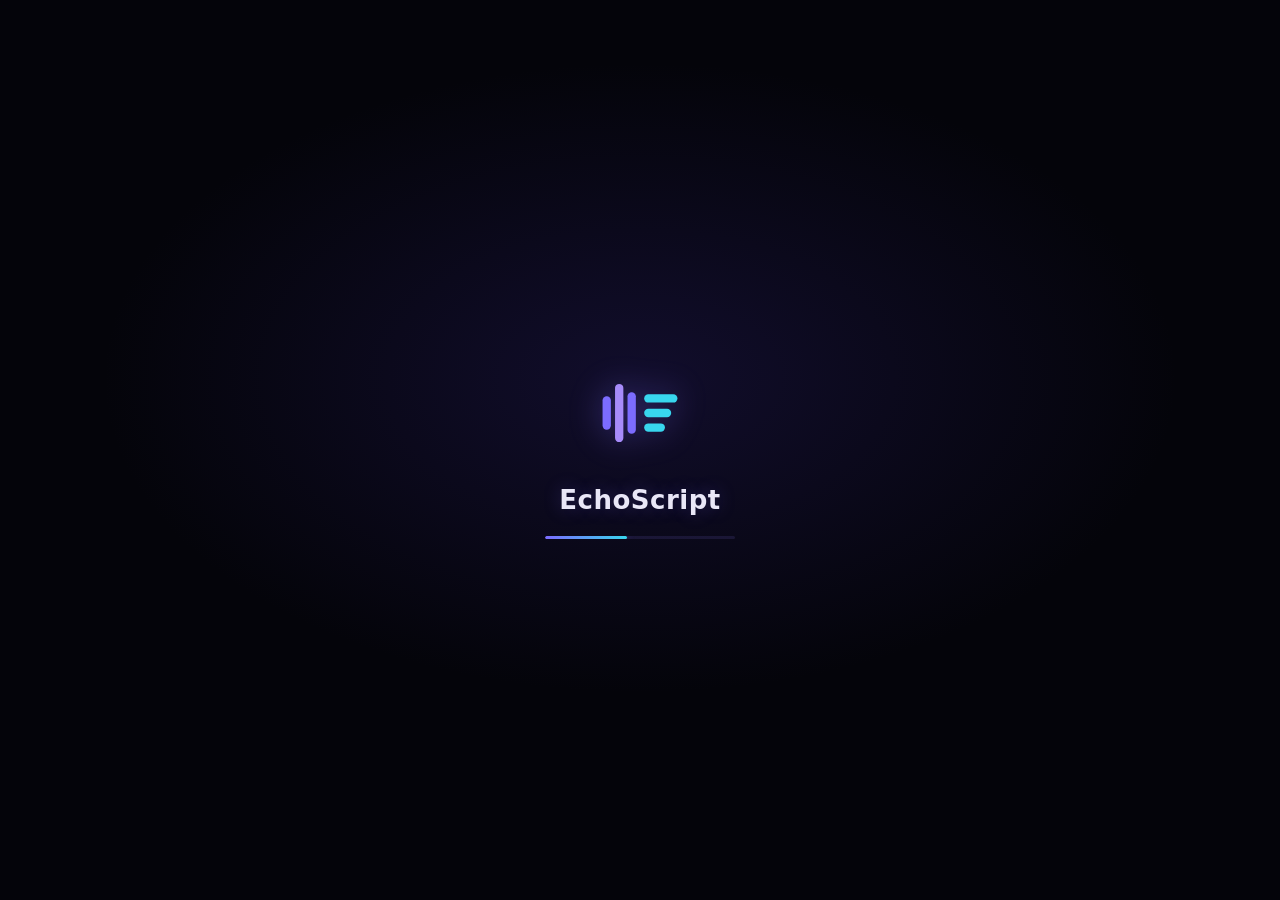
==== client/index.html @ b6b527ec "docs: via i trattini medi dalla prosa del codice Centoventi trattini medi riscritti, non sostituiti " ====
<!DOCTYPE html>
<html lang="it">
<head>
  <meta charset="utf-8">
  <title>EchoScript</title>
  <!-- WebView2 non mostra nessuna scheda, quindi qui non si vede: serve a chi
       apre questo file in un browser per lavorarci sopra. -->
  <link rel="icon" href="../assets/EchoScript.png">
  <link rel="stylesheet" href="styles/style.css">
</head>
<body>

  <!-- Sfondo: strati sovrapposti, tutti generati dal CSS. Nessun file, nessun
       download, niente da inizializzare. -->
  <div class="sfondo" aria-hidden="true">
    <div class="alone alone-1"></div>
    <div class="alone alone-2"></div>
    <div class="alone alone-3"></div>
    <div class="onde"></div>
    <div class="grana"></div>
    <div class="vignetta"></div>
  </div>

  <!-- Le icone stanno qui una volta sola e si richiamano con <use>. -->
  <svg width="0" height="0" style="position:absolute" aria-hidden="true">
    <defs>
      <g id="i-onda" fill="none" stroke="currentColor" stroke-width="1.7"
         stroke-linecap="round" stroke-linejoin="round">
        <path d="M3 12h2M8 12h1M13 12h1M19 12h2"/>
        <path d="M5 8v8M9 5v14M14 7v10M18 9.5v5"/>
      </g>
      <g id="i-cpu" fill="none" stroke="currentColor" stroke-width="1.6"
         stroke-linecap="round" stroke-linejoin="round">
        <rect x="7" y="7" width="10" height="10" rx="2"/>
        <rect x="3.5" y="3.5" width="17" height="17" rx="3.5" opacity=".45"/>
        <path d="M10 1.5v2M14 1.5v2M10 20.5v2M14 20.5v2M1.5 10h2M1.5 14h2M20.5 10h2M20.5 14h2"/>
      </g>
      <g id="i-gettone" fill="none" stroke="currentColor" stroke-width="1.6"
         stroke-linecap="round" stroke-linejoin="round">
        <ellipse cx="12" cy="6.5" rx="7.5" ry="3"/>
        <path d="M4.5 6.5v11c0 1.7 3.4 3 7.5 3s7.5-1.3 7.5-3v-11"/>
        <path d="M4.5 12c0 1.7 3.4 3 7.5 3s7.5-1.3 7.5-3"/>
      </g>
      <g id="i-cerca" fill="none" stroke="currentColor" stroke-width="1.7" stroke-linecap="round">
        <circle cx="11" cy="11" r="6.5"/><path d="M16 16l4.5 4.5"/>
      </g>
      <g id="i-video" fill="none" stroke="currentColor" stroke-width="1.6"
         stroke-linecap="round" stroke-linejoin="round">
        <rect x="2.5" y="4.5" width="19" height="15" rx="3"/>
        <path d="M10 9.2l5 2.8-5 2.8z"/>
      </g>
      <g id="i-file-audio" fill="none" stroke="currentColor" stroke-width="1.6"
         stroke-linecap="round" stroke-linejoin="round">
        <path d="M13.5 2.5H7a2 2 0 00-2 2v15a2 2 0 002 2h10a2 2 0 002-2V8z"/>
        <path d="M13.5 2.5V8H19"/><path d="M9 16v-3.5M12 17.5v-6.5M15 15.5v-2.5"/>
      </g>
      <g id="i-avvia" fill="none" stroke="currentColor" stroke-width="1.7"
         stroke-linecap="round" stroke-linejoin="round">
        <path d="M7 4.5l12 7.5-12 7.5z"/>
      </g>
      <g id="i-vuoto" fill="none" stroke="currentColor" stroke-width="1.3"
         stroke-linecap="round" stroke-linejoin="round">
        <rect x="3" y="5" width="18" height="14" rx="2.5"/><path d="M3 10h18M8.5 14.5h7"/>
      </g>
      <g id="i-cartella" fill="none" stroke="currentColor" stroke-width="1.6"
         stroke-linecap="round" stroke-linejoin="round">
        <path d="M3 7a2 2 0 012-2h4l2 2.5h8a2 2 0 012 2V17a2 2 0 01-2 2H5a2 2 0 01-2-2z"/>
      </g>
      <g id="i-chiave" fill="none" stroke="currentColor" stroke-width="1.6"
         stroke-linecap="round" stroke-linejoin="round">
        <circle cx="7.5" cy="15.5" r="4"/>
        <path d="M10.4 12.6L20 3M17 6l2.5 2.5M14.5 8.5l2.5 2.5"/>
      </g>
      <g id="i-nuvola" fill="none" stroke="currentColor" stroke-width="1.6"
         stroke-linecap="round" stroke-linejoin="round">
        <path d="M7 18.5h10.5a4 4 0 000-8 6 6 0 00-11.6 1.6A3.6 3.6 0 007 18.5z"/>
      </g>
      <g id="i-casa" fill="none" stroke="currentColor" stroke-width="1.6"
         stroke-linecap="round" stroke-linejoin="round">
        <rect x="2.5" y="5" width="19" height="12" rx="2"/><path d="M8 21h8M12 17v4"/>
      </g>
      <g id="i-rifai" fill="none" stroke="currentColor" stroke-width="1.7"
         stroke-linecap="round" stroke-linejoin="round">
        <path d="M20 12a8 8 0 11-2.6-5.9"/><path d="M20 3v5h-5"/>
      </g>
      <g id="i-riprendi" fill="none" stroke="currentColor" stroke-width="1.6"
         stroke-linecap="round" stroke-linejoin="round">
        <circle cx="12" cy="12" r="9"/><path d="M10 8.5l5.5 3.5L10 15.5z"/>
      </g>
      <g id="i-traduci" fill="none" stroke="currentColor" stroke-width="1.6"
         stroke-linecap="round" stroke-linejoin="round">
        <path d="M3 5.5h8M7 3.5v2M9 5.5c0 3.6-2.6 6.6-6 7.5M5 9c1 2.2 3 3.9 5.5 4.5"/>
        <path d="M12 20.5l4-9 4 9M13.4 17.5h5.2"/>
      </g>
      <g id="i-riassumi" fill="none" stroke="currentColor" stroke-width="1.6"
         stroke-linecap="round" stroke-linejoin="round">
        <path d="M4 5.5h11M4 10h11M4 14.5h7M4 19h5"/><circle cx="17.5" cy="17.5" r="3.2"/>
      </g>
      <g id="i-occhio" fill="none" stroke="currentColor" stroke-width="1.6"
         stroke-linecap="round" stroke-linejoin="round">
        <path d="M2 12s3.6-6.5 10-6.5S22 12 22 12s-3.6 6.5-10 6.5S2 12 2 12z"/>
        <circle cx="12" cy="12" r="2.6"/>
      </g>
      <g id="i-spunta" fill="none" stroke="currentColor" stroke-width="1.9"
         stroke-linecap="round" stroke-linejoin="round">
        <path d="M4.5 12.5l5 5 10-11"/>
      </g>
      <g id="i-clessidra" fill="none" stroke="currentColor" stroke-width="1.6"
         stroke-linecap="round" stroke-linejoin="round">
        <path d="M6.5 3h11M6.5 21h11M8 3v4l4 5 4-5V3M8 21v-4l4-5 4 5v4"/>
      </g>
      <g id="i-avviso" fill="none" stroke="currentColor" stroke-width="1.7"
         stroke-linecap="round" stroke-linejoin="round">
        <path d="M12 3.5L21.5 20h-19z"/><path d="M12 9.5v5M12 17.2v.3"/>
      </g>
      <g id="i-errore" fill="none" stroke="currentColor" stroke-width="1.7"
         stroke-linecap="round" stroke-linejoin="round">
        <circle cx="12" cy="12" r="9"/><path d="M12 7.5v5.5M12 16.2v.3"/>
      </g>
      <g id="i-freccia" fill="none" stroke="currentColor" stroke-width="1.7"
         stroke-linecap="round" stroke-linejoin="round">
        <path d="M9 5l7 7-7 7"/>
      </g>
    </defs>
  </svg>

  <div class="guscio">

    <aside class="barra">
      <div class="marchio">
        <div class="logo">EchoScript</div>
        <div class="sottotitolo" data-t="app.subtitle"></div>
      </div>

      <nav class="menu">
        <!-- Due postazioni, non due impostazioni: in ciascuna c'e' tutto il
             lavoro (link o file, output, avvio, diario) e quello che cambia
             sono i modelli con cui viene fatto. Si entra in una delle due e si
             lavora li' dentro; scegliere la sezione E' scegliere il motore, che
             e' il modo piu' corto di dirlo. La targhetta segna quella in uso. -->
        <button class="voce attiva" data-va="locale">
          <span class="rotaia"></span>
          <svg class="icona" viewBox="0 0 24 24"><use href="#i-casa"/></svg>
          <span data-t="menu.locale"></span>
          <span class="targhetta-menu" id="targhetta-locale"></span>
        </button>
        <button class="voce" data-va="cloud">
          <span class="rotaia"></span>
          <svg class="icona" viewBox="0 0 24 24"><use href="#i-nuvola"/></svg>
          <span data-t="menu.cloud"></span>
          <span class="targhetta-menu" id="targhetta-cloud"></span>
        </button>
      </nav>
    </aside>

    <main class="corpo">

      <!-- ══ LA POSTAZIONE DI LAVORO ════════════════════════════════════ -->
      <!-- Una sola, e si sposta nella sezione aperta, come il diario e per lo
           stesso motivo. Averne due copie vere vorrebbe dire due link incollati,
           due schede della sorgente, due avanzamenti: passando da «Locale» a
           «Cloud» il link appena incollato sparirebbe, che e' esattamente cio'
           che nessuno si aspetta. Cosi' invece la postazione e' la stessa e
           cambia solo la stanza in cui si trova. -->
      <div id="postazione">

        <section class="vetro">
          <div class="riga">
            <div class="gruppo stretto">
              <label data-t="src.label"></label>
              <select id="sorgente" class="campo">
                <option value="youtube" data-t="src.youtube"></option>
                <option value="local" data-t="src.local"></option>
              </select>
            </div>

            <!-- I due ingressi occupano lo stesso posto: si vede solo quello
                 della sorgente scelta, cosi' la riga non cambia altezza. -->
            <div class="gruppo largo" id="ingresso-youtube">
              <label data-t="src.input.url"></label>
              <div class="campo-icona">
                <svg class="icona-campo" viewBox="0 0 24 24"><use href="#i-video"/></svg>
                <input id="url" class="campo con-icona" type="text" spellcheck="false"
                       placeholder="https://www.youtube.com/watch?v=…">
              </div>
            </div>
            <div class="gruppo largo" id="ingresso-file" hidden>
              <label data-t="src.input.file"></label>
              <div class="campo-icona">
                <svg class="icona-campo" viewBox="0 0 24 24"><use href="#i-file-audio"/></svg>
                <input id="file" class="campo con-icona con-coda" type="text"
                       spellcheck="false" readonly>
                <button id="sfoglia" class="coda">…</button>
              </div>
            </div>
          </div>

          <label class="etichetta etichetta-blocco" data-t="opts.title"></label>
          <div class="interruttori">
            <label class="interruttore">
              <input type="checkbox" id="opt-translate"><span class="cursore"></span>
              <span class="interruttore-testo">
                <span class="interruttore-nome" data-t="opt.translate"></span>
                <span class="interruttore-nota" data-t="opt.translate.desc"></span>
              </span>
            </label>
            <label class="interruttore">
              <input type="checkbox" id="opt-summarize"><span class="cursore"></span>
              <span class="interruttore-testo">
                <span class="interruttore-nome" data-t="opt.summary"></span>
                <span class="interruttore-nota" data-t="opt.summary.desc"></span>
              </span>
            </label>
            <label class="interruttore">
              <input type="checkbox" id="opt-visual"><span class="cursore"></span>
              <span class="interruttore-testo">
                <span class="interruttore-nome" data-t="opt.visual"></span>
                <span class="interruttore-nota" data-t="opt.visual.desc"></span>
              </span>
            </label>
          </div>

          <div class="azioni">
            <button id="leggi" class="bottone contorno">
              <svg class="icona" viewBox="0 0 24 24"><use href="#i-cerca"/></svg>
              <span data-t="src.load"></span>
            </button>
            <div class="spazio"></div>
            <button id="avvia" class="bottone pieno">
              <svg class="icona" viewBox="0 0 24 24"><use href="#i-avvia" id="icona-avvia"/></svg>
              <span id="testo-avvia" data-t="src.start"></span>
            </button>
          </div>
        </section>

        <div class="scorciatoie" data-t="scorciatoie"></div>

        <!-- L'avanzamento compare solo mentre si lavora. Dentro c'e' tutto
             quello che serve a capire a che punto siamo: chi sta lavorando, in
             che fase, quanto manca, e l'elenco dei passaggi con quelli fatti
             gia' spuntati. -->
        <section class="vetro avanzamento" id="avanzamento">
          <div class="titolo-pannello">
            <span class="spia working"></span>
            <span data-t="prog.title"></span>
          </div>
          <div class="avanz-alto">
            <span class="targhetta-motore" id="badge-motore"></span>
            <span class="targhetta" id="badge-batch" hidden></span>
            <div class="spazio"></div>
            <span class="targhetta" id="badge-fase"></span>
            <span class="avanz-pct" id="avanz-pct"></span>
          </div>
          <div class="avanz-nota" id="badge-nota" hidden></div>
          <div class="binario"><div class="cursa" id="barra"></div></div>
          <div class="avanz-riga">
            <span class="avanz-titolo" id="avanz-fase"></span>
            <span class="avanz-dettaglio" id="avanz-dettaglio"></span>
          </div>
          <label class="etichetta" data-t="prog.steps"></label>
          <div class="passi" id="passi"></div>
          <div class="racconto">
            <svg class="icona" viewBox="0 0 24 24"><use href="#i-onda"/></svg>
            <div>
              <div id="racconto-testo"></div>
              <div class="racconto-piano" id="racconto-piano"></div>
            </div>
          </div>
        </section>

        <div class="due-colonne">
          <section class="vetro colonna">
            <div class="titolo-pannello">
              <span data-t="src.panel"></span>
              <div class="spazio"></div>
              <span class="targhetta" id="stima"></span>
            </div>
            <div id="sorgente-scheda" class="elenco"></div>
          </section>

          <!-- Il diario e' uno solo: viaggia con la postazione, cosi' la
               cronologia resta una sola anche cambiando motore. -->
          <section class="vetro colonna" id="pannello-diario">
            <div class="titolo-pannello">
              <span class="spia" id="spia"></span>
              <span data-t="log.title"></span>
              <span class="stato" id="stato"></span>
              <div class="spazio"></div>
              <button id="svuota" class="bottone nudo" data-t="log.clear"></button>
            </div>
            <div id="diario" class="diario"></div>
          </section>
        </div>
      </div>

      <!-- ══ LOCALE ═════════════════════════════════════════════════════ -->
      <!-- Qui dentro non compare niente che abbia bisogno della rete: e' la
           promessa della sezione. Chi trascrive da qui trascrive sul proprio
           computer: non c'e' un interruttore da ricordarsi, e' la stanza in
           cui si sta. -->
      <div class="sezione attiva" data-sez="locale">
        <header class="intestazione">
          <h1 data-t="sez.locale.title"></h1>
          <p data-t="sez.locale.desc"></p>
        </header>

        <section class="vetro colonna" id="pannello-locale">
          <div class="titolo-pannello">
            <svg class="icona-pannello" viewBox="0 0 24 24"><use href="#i-casa"/></svg>
            <span data-t="eng.local.title"></span>
          </div>
          <p class="nota-riga" data-t="eng.local.hint"></p>
          <div class="riga">
            <div class="gruppo largo">
              <label data-t="eng.model.whisper"></label>
              <select id="m-whisper" class="campo"></select>
            </div>
            <div class="gruppo largo">
              <label data-t="eng.model.ollama"></label>
              <select id="m-ollama" class="campo"></select>
            </div>
            <div class="gruppo largo">
              <label data-t="eng.model.vision"></label>
              <select id="m-vision" class="campo"></select>
            </div>
          </div>
        </section>

        <div class="slot-lavoro"></div>
      </div>

      <!-- ══ CLOUD ══════════════════════════════════════════════════════ -->
      <!-- E qui dentro, per lo stesso motivo, solo cose che vivono sui server
           Groq: i tre modelli e la chiave che li paga. -->
      <div class="sezione" data-sez="cloud">
        <header class="intestazione">
          <h1 data-t="sez.cloud.title"></h1>
          <p data-t="sez.cloud.desc"></p>
        </header>

        <section class="vetro colonna" id="pannello-groq">
          <div class="titolo-pannello">
            <svg class="icona-pannello" viewBox="0 0 24 24"><use href="#i-nuvola"/></svg>
            <span data-t="eng.groq.title"></span>
          </div>
          <p class="nota-riga" data-t="eng.groq.hint"></p>
          <div class="riga">
            <div class="gruppo largo">
              <label data-t="eng.model.groq"></label>
              <select id="m-groq" class="campo"></select>
            </div>
            <div class="gruppo largo">
              <label data-t="eng.model.groqtesto"></label>
              <select id="m-groq-testo" class="campo"></select>
            </div>
            <div class="gruppo largo">
              <label data-t="eng.model.groqvista"></label>
              <select id="m-groq-vista" class="campo"></select>
            </div>
          </div>
        </section>

        <section class="vetro colonna">
          <div class="titolo-pannello">
            <svg class="icona-pannello" viewBox="0 0 24 24"><use href="#i-chiave"/></svg>
            <span data-t="eng.key"></span>
          </div>
          <p class="nota-riga" data-t="eng.key.hint"></p>
          <div class="azioni azioni-chiave">
            <button id="carica-chiave" class="bottone contorno">
              <svg class="icona" viewBox="0 0 24 24"><use href="#i-chiave"/></svg>
              <span data-t="eng.key.load"></span>
            </button>
            <button id="ottieni-chiave" class="bottone nudo" data-t="eng.key.get"></button>
          </div>
          <!-- Del file caricato si mostra il nome e nient'altro: la chiave e'
               un segreto, e vederla scritta a schermo non serve a nessuno. -->
          <div class="stato-chiave" id="stato-chiave"></div>
        </section>

        <div class="slot-lavoro"></div>
      </div>


    </main>
  </div>

  <div class="avvisi" id="avvisi"></div>

  <div class="velo-trascina" id="velo-trascina">
    <div class="riquadro-trascina">
      <svg class="icona" viewBox="0 0 24 24"><use href="#i-onda"/></svg>
      <span data-t="trascina"></span>
    </div>
  </div>

  <!-- La finestra modale e' una sola e viene riempita di volta in volta:
       conferma di un video, elenco di scelte, risultato, avviso. Averne una
       per caso significherebbe cinque strutture da tenere allineate. -->
  <div class="velo-finestra" id="velo-finestra">
    <div class="finestra" id="finestra" role="dialog" aria-modal="true">
      <div class="finestra-testa">
        <svg class="icona" viewBox="0 0 24 24"><use href="#i-onda" id="finestra-icona"/></svg>
        <h2 id="finestra-titolo"></h2>
      </div>
      <div class="finestra-corpo" id="finestra-corpo"></div>
      <div class="finestra-azioni" id="finestra-azioni"></div>
    </div>
  </div>

  <!-- Il velo di caricamento. Prende il testimone dalla schermata che
       PyInstaller mostra mentre scompatta l'eseguibile: quella sparisce quando
       la finestra compare, questo quando la pagina e' davvero pronta. Senza, in
       mezzo si vedrebbe per un istante l'interfaccia vuota e senza traduzioni. -->
  <div class="velo-avvio" id="velo-avvio">
    <div class="avvio-blocco">
      <!-- Il marchio: tre barre di livello che diventano tre righe scritte.
           E' lo stesso disegno di assets/EchoScript.ico e di
           assets/EchoScript.png: le coordinate qui sotto sono le stesse che
           assets/marchio.py usa per generarli. Cambiandone uno vanno cambiati
           tutti, altrimenti l'icona, la schermata di avvio e questo velo si
           contraddicono a vicenda nel giro di due secondi. -->
      <svg class="avvio-marchio" viewBox="0 0 100 100" aria-hidden="true">
        <rect class="b1" x="14" y="34" width="8"  height="32" rx="4" fill="currentColor"/>
        <rect class="b2" x="26" y="22" width="8"  height="56" rx="4" fill="currentColor"/>
        <rect class="b3" x="38" y="30" width="8"  height="40" rx="4" fill="currentColor"/>
        <rect class="r1" x="54" y="32" width="32" height="8"  rx="4" fill="currentColor"/>
        <rect class="r2" x="54" y="46" width="26" height="8"  rx="4" fill="currentColor"/>
        <rect class="r3" x="54" y="60" width="20" height="8"  rx="4" fill="currentColor"/>
      </svg>
      <div class="avvio-nome">EchoScript</div>
      <div class="avvio-barra"><span></span></div>
    </div>
  </div>

  <script src="components/dropdown.js"></script>
  <script src="components/modal.js"></script>
  <script src="app.js"></script>
  <script src="features/engine.js"></script>
  <script src="features/transcribe.js"></script>
  <script>avvia();</script>
</body>
</html>
---- client/styles/style.css ----
/* Tema di EchoScript: indaco profondo, con la luce che viene dal suono.
 *
 * Direzione: una sala d'ascolto di notte. Non il terminale a fosfori verdi di
 * MediaDex, che e' un altro programma e deve restare riconoscibile a colpo
 * d'occhio, anche da lontano, anche su una barra delle applicazioni piena.
 * Qui il fondo e' un blu che tira al viola, e l'unica cosa che brilla e' cio'
 * che sta lavorando.
 *
 * Le tre regole che tengono insieme il file:
 *   1. le superfici sono vetro smerigliato su fondo scuro: bordo tenue,
 *      taglio di luce in alto, ombra sotto;
 *   2. le distanze seguono una scala di 4 px, mai valori a caso;
 *   3. il viola e' l'identita', il ciano e' cio' che lavora, il verde acqua
 *      cio' che e' riuscito, l'ambra e il corallo cio' che non va.
 *
 * Cambiare tinta al programma intero e' cambiare le sei righe di :root qui
 * sotto: nessun colore e' scritto altrove se non come trasparenza dello stesso.
 */

:root {
  /* Fondali: nero che tira all'indaco */
  --f0: #04040a;
  --f1: #0a0a16;
  --f2: #12122a;

  /* Superfici */
  --vetro:      #12122ab3;
  --vetro-alto: #1b1b3aa6;
  --incavo:     #07070fe0;

  --bordo:  #8b7cff1f;
  --taglio: #8b7cff38;

  /* Testo: bianco appena virato al lilla, mai puro */
  --t0: #e9e7f7;
  --t1: #a6a1cc;
  --t2: #6a6590;

  /* Luci */
  --iris:  #7c6cff;   /* il viola d'identita': marchio, selezioni, azione */
  --lume:  #a78bfa;   /* viola chiaro, per i bordi accesi */
  --onda:  #38d6ee;   /* ciano: cio' che sta lavorando */
  --verde: #34d399;   /* verde acqua: cio' che e' riuscito */
  --rosso: #fb7185;   /* corallo: gli errori */
  --giallo:#fbbf24;   /* ambra: gli avvisi */

  /* Ritmo */
  --s1: 4px;  --s2: 8px;  --s3: 12px; --s4: 16px;
  --s5: 24px; --s6: 32px;
  --r-s: 7px; --r-m: 10px; --r-l: 14px;

  --ombra-bassa: 0 1px 2px #00000073;
  --ombra-media: 0 4px 18px #000000a6, 0 1px 3px #00000080;
  --ombra-alta:  0 16px 48px #000000cc, 0 2px 8px #000000a6;

  --molla: cubic-bezier(.22, 1, .36, 1);
}

* { box-sizing: border-box; }
*:focus { outline: none; }

/* L'attributo hidden vale piu' di qualunque display dichiarato qui sotto.
 * Senza questa riga un elemento nascosto con hidden ma dichiarato flex, per
 * esempio i due ingressi della sorgente che si alternano nello stesso posto,
 * resterebbe
 * visibile: la regola di classe batte quella dell'attributo, e si vedrebbero
 * il campo del link e quello del file uno sopra l'altro. */
[hidden] { display: none !important; }

html, body {
  height: 100%; margin: 0; overflow: hidden;
  background: var(--f1);
  color: var(--t0);
  font-family: 'Segoe UI Variable Text', 'Segoe UI', system-ui, sans-serif;
  font-size: 14px; line-height: 1.5;
  -webkit-font-smoothing: antialiased;
  -webkit-user-select: none; user-select: none;
}

/* ── Sfondo ─────────────────────────────────────────────────────────────── */
/* Tre aloni che derivano lentamente, un'onda sonora ferma sul fondo, un velo
 * di grana per non far vedere le bande dei gradienti. Nessuna immagine da
 * caricare: sono venti righe di CSS e pesano zero. */

.sfondo { position: fixed; inset: 0; overflow: hidden; z-index: 0; background: var(--f1); }

.alone {
  position: absolute; border-radius: 50%;
  filter: blur(120px); will-change: transform;
}
.alone-1 {
  width: 46vw; height: 46vw; left: -12vw; top: -14vw; opacity: .40;
  background: radial-gradient(circle, var(--iris) 0%, transparent 68%);
  animation: deriva-1 41s ease-in-out infinite alternate;
}
.alone-2 {
  width: 40vw; height: 40vw; right: -10vw; top: 12vh; opacity: .28;
  background: radial-gradient(circle, var(--onda) 0%, transparent 68%);
  animation: deriva-2 34s ease-in-out infinite alternate;
}
.alone-3 {
  width: 36vw; height: 36vw; left: 28vw; bottom: -18vw; opacity: .22;
  background: radial-gradient(circle, var(--lume) 0%, transparent 68%);
  animation: deriva-3 47s ease-in-out infinite alternate;
}
@keyframes deriva-1 { to { transform: translate(11vw, 9vh) scale(1.16); } }
@keyframes deriva-2 { to { transform: translate(-9vw, 8vh) scale(.9);  } }
@keyframes deriva-3 { to { transform: translate(8vw, -8vh) scale(1.2); } }

/* L'onda: barre verticali di altezza diversa lungo il fondo, come un livello
 * audio congelato. E' il marchio del programma ripetuto in sottofondo, e la
 * sola cosa che dice, senza scriverlo, di cosa si occupa. */
.onde {
  position: absolute; left: 0; right: 0; bottom: 0; height: 34vh;
  background-image: repeating-linear-gradient(
    90deg, #8b7cff14 0 2px, transparent 2px 13px);
  mask-image: linear-gradient(to top, #000 0%, transparent 78%);
  -webkit-mask-image: linear-gradient(to top, #000 0%, transparent 78%);
  animation: respiro 14s ease-in-out infinite alternate;
}
@keyframes respiro { to { opacity: .45; transform: scaleY(1.14); } }

/* Grana finissima: senza, i gradienti larghi mostrano le bande a scalini. */
.grana {
  position: absolute; inset: -50%;
  background-image: url("data:image/svg+xml,%3Csvg xmlns='http://www.w3.org/2000/svg' width='140' height='140'%3E%3Cfilter id='n'%3E%3CfeTurbulence type='fractalNoise' baseFrequency='.85' numOctaves='3'/%3E%3C/filter%3E%3Crect width='140' height='140' filter='url(%23n)' opacity='.32'/%3E%3C/svg%3E");
  opacity: .05; pointer-events: none;
}

.vignetta {
  position: absolute; inset: 0; pointer-events: none;
  background:
    radial-gradient(ellipse at 50% 32%, transparent 26%, #04040ab8 100%),
    linear-gradient(180deg, #0a0a16d9 0%, #0a0a1659 38%, #04040aeb 100%);
}

/* ── Impianto ───────────────────────────────────────────────────────────── */

.guscio { position: relative; z-index: 1; display: flex; height: 100vh; }

.barra {
  width: 236px; flex: 0 0 236px;
  display: flex; flex-direction: column;
  padding: var(--s5) var(--s4);
  background: linear-gradient(180deg, #07070ff7, #07070fe6);
  border-right: 1px solid var(--bordo);
  backdrop-filter: blur(10px);
}

.marchio { margin-bottom: var(--s6); padding-left: var(--s1); }
.logo {
  font-size: 26px; font-weight: 800; letter-spacing: -.5px; line-height: 1.1;
  background: linear-gradient(103deg, #fff 6%, var(--lume) 44%, var(--onda) 98%);
  -webkit-background-clip: text; background-clip: text; color: transparent;
  filter: drop-shadow(0 0 22px #7c6cff4d);
}
.sottotitolo {
  font-size: 10px; color: var(--t2); margin-top: var(--s1);
  letter-spacing: .8px; text-transform: uppercase; font-weight: 600;
}

.menu { display: flex; flex-direction: column; gap: var(--s1); }
.voce {
  position: relative; display: flex; align-items: center; gap: 11px;
  padding: 11px 12px 11px 14px; border: 0; border-radius: var(--r-m);
  background: transparent; color: var(--t1);
  font: inherit; font-size: 13.5px; font-weight: 600; text-align: left;
  cursor: pointer; transition: background .2s var(--molla), color .2s;
}
.voce .icona { width: 18px; height: 18px; flex: 0 0 18px; opacity: .8; }
.voce:hover:not(:disabled) { background: #8b7cff0f; color: var(--t0); }

/* La rotaia accesa a sinistra dice quale sezione e' attiva meglio di uno
 * sfondo diverso: si vede con la coda dell'occhio, senza dover leggere. */
.rotaia {
  position: absolute; left: 0; top: 50%; transform: translateY(-50%);
  width: 3px; height: 0; border-radius: 0 3px 3px 0;
  background: var(--iris); transition: height .26s var(--molla);
}
.voce.attiva { background: #7c6cff1a; color: var(--t0); }
.voce.attiva .rotaia { height: 22px; box-shadow: 0 0 14px var(--iris), 0 0 28px #7c6cff73; }
.voce.attiva .icona { opacity: 1; color: var(--lume); }

/* La targhetta accanto a «Motore» dice quale motore e' scelto senza dover
 * entrare nella sezione: e' l'informazione che si vuole piu' spesso. */
.targhetta-menu {
  margin-left: auto; font-size: 8.5px; font-weight: 800;
  text-transform: uppercase; letter-spacing: .7px; color: var(--t2);
  border: 1px solid var(--bordo); border-radius: 5px; padding: 2px 5px;
  white-space: nowrap;
}
.targhetta-menu.cloud  { color: var(--onda);  border-color: #38d6ee4d; }
.targhetta-menu.locale { color: var(--verde); border-color: #34d3994d; }
/* La sezione che non sta lavorando non porta targhetta: una vuota sarebbe un
 * riquadratino grigio accanto al nome, cioe' rumore con la forma di un segno. */
.targhetta-menu.spenta { display: none; }

.piede { margin-top: auto; display: flex; flex-direction: column; gap: 6px; }
.etichetta {
  font-size: 9.5px; color: var(--t2); font-weight: 700;
  text-transform: uppercase; letter-spacing: .7px;
}
/* Un'etichetta che intitola un blocco invece di un campo: stesso carattere, un
 * po' d'aria sopra, cosi' si legge come un titoletto e non come una didascalia
 * appiccicata all'elemento precedente. */
.etichetta-blocco { display: block; margin: var(--s2) 0 10px; }

.corpo {
  flex: 1; min-width: 0; overflow: hidden;
  padding: var(--s5) var(--s5) var(--s4);
  display: flex; flex-direction: column; gap: var(--s4);
}
/* A schermo intero la finestra puo' essere larga il doppio di quanto serve, e
 * senza un limite i riquadri si stirerebbero fino a diventare strisce: tre
 * menu a tendina larghi mezzo metro, un titolo solo in cima a un campo lungo
 * come tutto lo schermo. Si mette un tetto alla larghezza e si tiene il
 * contenuto al centro, cosi' su uno schermo grande si legge come su uno
 * piccolo invece di dover spostare gli occhi da un bordo all'altro. */
.corpo > * { width: 100%; max-width: 1400px; margin-inline: auto; }

.intestazione h1 {
  margin: 0 0 5px; font-size: 25px; font-weight: 800; letter-spacing: -.5px;
  font-family: 'Segoe UI Variable Display', 'Segoe UI', system-ui, sans-serif;
}
.intestazione p { margin: 0; color: var(--t1); font-size: 12.5px; max-width: 82ch; }

/* ── Vetro ──────────────────────────────────────────────────────────────── */
/* Il taglio di luce in alto e l'ombra sotto sono cio' che fa leggere una
 * superficie come vetro invece che come un rettangolo colorato. */

.vetro {
  background: linear-gradient(165deg, var(--vetro-alto), var(--vetro));
  border: 1px solid var(--bordo);
  border-radius: var(--r-l);
  padding: var(--s4);
  backdrop-filter: blur(10px) saturate(1.15);
  box-shadow: var(--ombra-media), inset 0 1px 0 var(--taglio);
}
.vetro.colonna {
  display: flex; flex-direction: column; min-height: 0;
  padding: var(--s3) var(--s4) var(--s4);
}
.vetro.crescente { flex: 1; min-height: 0; }

/* ── Campi ──────────────────────────────────────────────────────────────── */

.riga { display: flex; gap: var(--s3); margin-bottom: var(--s3); flex-wrap: wrap; }
.gruppo { display: flex; flex-direction: column; gap: 5px; min-width: 0; }
.gruppo + .gruppo { margin-top: var(--s3); }
.riga .gruppo + .gruppo { margin-top: 0; }
.gruppo.largo { flex: 1 1 320px; }
.gruppo.stretto { flex: 0 1 200px; }
.gruppo label {
  font-size: 9.5px; color: var(--t2); font-weight: 700;
  text-transform: uppercase; letter-spacing: .7px;
}

.campo {
  width: 100%; padding: 10px 12px;
  background: var(--incavo);
  border: 1px solid var(--bordo); border-radius: var(--r-s);
  color: var(--t0); font: inherit; font-size: 13px;
  transition: border-color .18s, box-shadow .18s, background .18s;
  -webkit-user-select: text; user-select: text;
}
.campo::placeholder { color: var(--t2); }
.campo:hover { border-color: var(--taglio); }
.campo:focus {
  border-color: #7c6cffa6; background: #07070f;
  box-shadow: 0 0 0 3px #7c6cff26, 0 0 18px #7c6cff1f;
}
.campo.compatto { padding: 7px 10px; font-size: 12.5px; }
select.campo { cursor: pointer; appearance: none; padding-right: 30px; }

.campo-icona { position: relative; display: flex; }
.icona-campo {
  position: absolute; left: 11px; top: 50%; transform: translateY(-50%);
  width: 15px; height: 15px; color: var(--t2); pointer-events: none;
  transition: color .18s;
}
.campo-icona:focus-within .icona-campo { color: var(--lume); }
.campo.con-icona { padding-left: 34px; }
.campo.con-coda { padding-right: 44px; }
.coda {
  position: absolute; right: 4px; top: 4px; bottom: 4px; width: 34px;
  border: 0; border-radius: 6px; background: #8b7cff14; color: var(--t1);
  font: inherit; font-size: 15px; cursor: pointer;
  transition: background .18s, color .18s;
}
.coda:hover { background: #8b7cff26; color: var(--lume); }

/* ── Interruttori ───────────────────────────────────────────────────────── */
/* Ognuno porta con se' la propria spiegazione: sono tre scelte che costano
 * tempo e crediti, e nasconderne il prezzo dietro un nome di tre parole
 * sarebbe stato scortese. */

.interruttori { display: flex; flex-direction: column; gap: var(--s3); margin-bottom: var(--s4); }
.interruttore {
  display: flex; align-items: flex-start; gap: 11px;
  font-size: 12.5px; color: var(--t1); cursor: pointer;
  transition: color .18s;
}
.interruttore:hover { color: var(--t0); }
.interruttore input { display: none; }
.interruttore-testo { display: flex; flex-direction: column; gap: 1px; min-width: 0; }
.interruttore-nome { font-size: 13px; font-weight: 600; color: var(--t0); }
.interruttore-nota { font-size: 11px; color: var(--t2); line-height: 1.4; }

.cursore {
  width: 36px; height: 20px; border-radius: 10px; flex: 0 0 36px;
  margin-top: 1px;
  background: #8b7cff1f; position: relative;
  transition: background .24s var(--molla);
  box-shadow: inset 0 1px 2px #00000040;
}
.cursore::after {
  content: ''; position: absolute; top: 3px; left: 3px;
  width: 14px; height: 14px; border-radius: 50%;
  background: var(--t2); box-shadow: var(--ombra-bassa);
  transition: transform .24s var(--molla), background .24s;
}
.interruttore input:checked + .cursore { background: #7c6cff59; }
.interruttore input:checked + .cursore::after {
  transform: translateX(16px); background: var(--lume);
  box-shadow: 0 0 12px var(--iris);
}

/* ── Bottoni ────────────────────────────────────────────────────────────── */

.azioni { display: flex; align-items: center; gap: var(--s3); flex-wrap: wrap; }
.azioni-chiave { margin-bottom: 6px; }
.spazio { flex: 1; }

.bottone {
  display: inline-flex; align-items: center; gap: 8px;
  padding: 10px 20px; border-radius: var(--r-s);
  font: inherit; font-size: 13px; font-weight: 700;
  cursor: pointer; border: 1px solid transparent;
  transition: transform .14s var(--molla), box-shadow .22s, background .2s, color .2s;
}
.bottone .icona { width: 16px; height: 16px; flex: 0 0 16px; }
.bottone:active:not(:disabled) { transform: translateY(1px) scale(.985); }
.bottone:disabled { opacity: .4; cursor: default; }

.bottone.contorno { background: #7c6cff0f; color: var(--lume); border-color: #7c6cff59; }
.bottone.contorno:hover:not(:disabled) {
  background: #7c6cff1f; border-color: var(--lume);
  box-shadow: 0 0 20px #7c6cff3d, inset 0 0 14px #7c6cff14;
}
.bottone.pieno {
  background: linear-gradient(100deg, var(--iris), #5b8cff);
  color: #060617; box-shadow: 0 4px 18px #7c6cff4d;
}
.bottone.pieno:hover:not(:disabled) {
  box-shadow: 0 6px 28px #7c6cff8c, 0 0 0 1px #7c6cff73;
  filter: brightness(1.08);
}
.bottone.nudo {
  background: transparent; border: 0; color: var(--t2);
  padding: 4px 8px; font-size: 11px; font-weight: 600;
}
.bottone.nudo:hover { color: var(--t0); }
.bottone.ambra {
  background: linear-gradient(100deg, var(--giallo), #f59e0b);
  color: #1a1206; box-shadow: 0 4px 18px #fbbf2440;
}
.bottone.ambra:hover:not(:disabled) { filter: brightness(1.06); }

.scorciatoie {
  font-size: 10.5px; color: var(--t2); letter-spacing: .2px;
  padding-left: 2px; margin-top: -6px;
}

/* I riquadri con cui si sceglieva il motore non esistono piu': il motore lo
 * sceglie la sezione in cui si sta lavorando, e una scelta che si prende
 * entrando in una stanza non ha bisogno di un riquadro che la ripeta. */

/* ── Avanzamento ────────────────────────────────────────────────────────── */

.avanzamento { display: none; flex-direction: column; gap: var(--s3); }
.avanzamento.visibile { display: flex; animation: entra .3s var(--molla) both; }

.avanz-alto { display: flex; align-items: center; gap: var(--s2); }
.avanz-pct {
  font-size: 15px; font-weight: 800; color: var(--lume);
  font-family: 'Cascadia Mono', Consolas, monospace;
}
.avanz-nota { font-size: 11px; color: var(--giallo); }

.targhetta-motore {
  display: inline-flex; align-items: center; gap: 6px;
  font-size: 11px; font-weight: 700; letter-spacing: .2px;
  border-radius: 999px; padding: 3px 11px;
  background: #7c6cff1f; color: var(--lume); border: 1px solid #7c6cff59;
}
.targhetta-motore.cloud  { background: #38d6ee1f; color: var(--onda);  border-color: #38d6ee59; }
.targhetta-motore.locale { background: #34d3991f; color: var(--verde); border-color: #34d39959; }

.binario {
  height: 6px; border-radius: 3px; overflow: hidden;
  background: var(--incavo); box-shadow: inset 0 1px 2px #00000059;
}
/* La barra dice sempre un numero vero: la larghezza e' la frazione che il
 * motore ha davvero portato a termine: blocchi trascritti, sezioni tradotte,
 * fotogrammi guardati. Non esiste uno stato «indeterminato» che va avanti e
 * indietro: quando un motore non sa quanto manca la barra sta ferma dov'e', e a
 * parlare e' la riga di testo sotto. */
.cursa {
  height: 100%; width: 0; border-radius: 3px;
  background: linear-gradient(90deg, var(--iris), var(--onda));
  box-shadow: 0 0 16px var(--iris);
  transition: width .35s var(--molla);
}

.avanz-riga { display: flex; align-items: baseline; gap: var(--s3); flex-wrap: wrap; }
.avanz-titolo { font-size: 13px; font-weight: 700; color: var(--t0); }
.avanz-dettaglio {
  font-size: 11.5px; color: var(--t1); min-width: 0;
  overflow: hidden; text-overflow: ellipsis; white-space: nowrap;
}

/* I passaggi: quelli fatti spuntati, quello in corso acceso, gli altri spenti.
 * E' la sola cosa che dice quanto manca alla fine e non solo alla fase. */
.passi { display: flex; flex-wrap: wrap; gap: var(--s2); }
.passo {
  display: inline-flex; align-items: center; gap: 6px;
  font-size: 11px; font-weight: 600; color: var(--t2);
  border: 1px solid var(--bordo); border-radius: 999px; padding: 4px 11px 4px 8px;
  transition: color .2s, border-color .2s, background .2s;
}
.passo .pallino {
  width: 7px; height: 7px; border-radius: 50%; flex: 0 0 7px;
  background: #8b7cff33; transition: background .2s, box-shadow .2s;
}
.passo.fatto { color: var(--verde); border-color: #34d39940; }
.passo.fatto .pallino { background: var(--verde); }
.passo.corrente {
  color: var(--onda); border-color: #38d6ee66; background: #38d6ee14;
}
.passo.corrente .pallino {
  background: var(--onda); box-shadow: 0 0 10px var(--onda);
  animation: pulsa 1.2s ease-in-out infinite;
}

.racconto {
  display: flex; gap: 10px; align-items: flex-start;
  border-radius: var(--r-m); padding: var(--s3);
  background: #7c6cff0d; border: 1px solid var(--bordo);
  font-size: 12.5px; color: var(--t0);
}
.racconto .icona { width: 16px; height: 16px; flex: 0 0 16px; color: var(--lume); margin-top: 2px; }
.racconto-piano { font-size: 11px; color: var(--t2); margin-top: 3px; line-height: 1.45; }

/* ── Colonne, elenchi, diario ───────────────────────────────────────────── */

.due-colonne { display: grid; grid-template-columns: 1.1fr 1fr; gap: var(--s4); flex: 1; min-height: 0; }

/* Le due postazioni ci stanno intere, senza scorrere.
 *
 * Prima scorrevano, perche' la finestra era alta 800 pixel e i pezzi impilati
 * erano piu' alti di cosi'. Ma una sezione che scorre ha un difetto che si
 * paga tutti i giorni: quello che sta sotto il bordo non si vede e niente lo
 * fa sospettare, quindi chi apre «Locale» per la prima volta non sa che sotto
 * i modelli c'e' dell'altro.
 *
 * Adesso la finestra si apre a schermo intero e lo spazio c'e'. Invece di
 * lasciar scorrere si divide: i riquadri delle impostazioni tengono l'altezza
 * che gli serve, ne' piu' ne' meno, e tutto quello che avanza va al lavoro.
 *
 * Se lo spazio non bastasse lo stesso, su uno schermo molto basso, a scorrere
 * sono gli elenchi DENTRO i riquadri (la scheda della sorgente, il diario),
 * che hanno gia' il loro scorrimento e una barra che si vede. Scorre la cosa
 * che ha troppo contenuto, non la pagina intera. */
.sezione[data-sez="locale"],
.sezione[data-sez="cloud"] { overflow: hidden; }
.sezione[data-sez="locale"] > .vetro,
.sezione[data-sez="cloud"]  > .vetro { flex: 0 0 auto; }
.sezione[data-sez="locale"] > .intestazione,
.sezione[data-sez="cloud"]  > .intestazione { flex: 0 0 auto; }
.sezione[data-sez="locale"] > .slot-lavoro,
.sezione[data-sez="cloud"]  > .slot-lavoro { flex: 1; min-height: 0; }

/* Lo scomparto in cui la postazione atterra, e la postazione stessa: due
 * colonne di riquadri con lo stesso passo del resto della sezione, cosi'
 * spostandola non si vede che ha cambiato stanza. */
.slot-lavoro, #postazione {
  display: flex; flex-direction: column; gap: var(--s4); min-height: 0;
}
/* Sorgente e diario si prendono tutto lo spazio che avanza.
 *
 * Avevano un'altezza fissa di 300 pixel perche' la sezione scorreva e non
 * esisteva un "resto dello schermo" da cui attingere: senza quel numero il
 * diario vuoto si sarebbe ridotto a una fessura. Adesso il resto dello schermo
 * c'e' di nuovo, quindi il numero fisso se ne va e al suo posto c'e' un
 * minimo, che serve solo a non far collassare i due riquadri su una finestra
 * ridotta a mano. */
/* Zero, e non un minimo: e' l'ultimo riquadro della colonna, quindi e' lui a
 * pagare quando lo spazio non basta. Con un minimo di 240 pixel, su una
 * finestra bassa, non si restringeva abbastanza e veniva tagliato dal bordo:
 * il fondo dei due riquadri finiva fuori schermo, e senza scorrimento non
 * c'era modo di arrivarci. Adesso si stringe finche' serve, e a scorrere sono
 * gli elenchi che ci stanno dentro, che hanno la loro barra visibile. */
#postazione .due-colonne { flex: 1; min-height: 0; }
#postazione { flex: 1; min-height: 0; }
.slot-lavoro { flex: 1; min-height: 0; }

.titolo-pannello {
  display: flex; align-items: center; gap: var(--s2);
  font-size: 11px; font-weight: 700; letter-spacing: 1.1px;
  text-transform: uppercase; color: var(--t1);
  padding-bottom: var(--s3); margin-bottom: var(--s3);
  border-bottom: 1px solid var(--bordo);
  font-family: 'Cascadia Mono', Consolas, monospace;
}
.icona-pannello { width: 15px; height: 15px; color: var(--lume); }
.targhetta {
  font-size: 10px; font-weight: 600; letter-spacing: .2px;
  text-transform: none; color: var(--t1);
  background: #8b7cff0f; border: 1px solid var(--bordo);
  border-radius: 999px; padding: 2px 9px; white-space: nowrap;
  font-family: 'Segoe UI', system-ui, sans-serif;
}
.stato { font-size: 10px; color: var(--t2); font-weight: 600; text-transform: none; letter-spacing: 0; }

.spia { width: 7px; height: 7px; border-radius: 50%; flex: 0 0 7px; background: #8b7cff33; transition: background .25s, box-shadow .25s; }
.spia.working { background: var(--onda);  box-shadow: 0 0 12px var(--onda); animation: pulsa 1.2s ease-in-out infinite; }
.spia.done    { background: var(--verde); box-shadow: 0 0 12px var(--verde); }
.spia.error   { background: var(--rosso); box-shadow: 0 0 12px var(--rosso); }
@keyframes pulsa { 50% { opacity: .3; } }

.elenco, .diario {
  flex: 1; min-height: 0; overflow-y: auto; overflow-x: hidden;
  display: flex; flex-direction: column; padding-right: 6px;
}
.elenco { gap: var(--s3); }

.diario {
  font-family: 'Cascadia Mono', Consolas, monospace;
  font-size: 11px; line-height: 1.6; gap: 0;
  -webkit-user-select: text; user-select: text;
}
.riga-log {
  white-space: pre-wrap; word-break: break-word; color: var(--t1);
  padding: 1px 0 1px 9px; border-left: 2px solid transparent;
}
.riga-log.ok   { color: var(--verde);  border-left-color: #34d39940; }
.riga-log.err  { color: var(--rosso);  border-left-color: #fb718540; }
.riga-log.warn { color: var(--giallo); border-left-color: #fbbf2440; }
/* Le intestazioni di fase: piu' chiare e staccate da sopra, cosi' il diario si
   legge a blocchi invece che come un elenco piatto. Il colore non e' un giudizio,
   quello lo danno il verde e il rosso: e' solo il grado del titolo. */
.riga-log.fase { color: var(--t0); border-left-color: var(--taglio); margin-top: 7px; }
.riga-log.fase:first-child { margin-top: 0; }

.vuoto {
  flex: 1; display: flex; flex-direction: column; align-items: center;
  justify-content: center; gap: 11px; padding: var(--s5) var(--s4);
  color: var(--t2); font-size: 12px; text-align: center;
}
.vuoto .icona { width: 34px; height: 34px; opacity: .35; }

.nota-riga { font-size: 11.5px; color: var(--t2); margin: 0 0 var(--s3); line-height: 1.5; }

::-webkit-scrollbar { width: 8px; }
::-webkit-scrollbar-track { background: transparent; }
::-webkit-scrollbar-thumb { background: #8b7cff1f; border-radius: 4px; }
::-webkit-scrollbar-thumb:hover { background: #8b7cff3d; }

/* ── La scheda della sorgente ───────────────────────────────────────────── */
/* La copertina rende il video riconoscibile a colpo d'occhio molto piu' del
 * titolo, che su YouTube e' spesso una fila di parole chiave. Per un file
 * locale non c'e' copertina: al suo posto l'icona, e nessun rettangolo vuoto. */

.scheda-sorgente { display: flex; flex-direction: column; gap: var(--s3); }
.scheda-copertina {
  width: 100%; aspect-ratio: 16 / 9; border-radius: var(--r-m);
  overflow: hidden; background: var(--incavo);
  border: 1px solid var(--taglio); box-shadow: var(--ombra-media);
  display: flex; align-items: center; justify-content: center;
  animation: entra .35s var(--molla) both;
}
.scheda-copertina img { width: 100%; height: 100%; object-fit: cover; display: block; }
.scheda-copertina .icona { width: 46px; height: 46px; color: var(--t2); opacity: .5; }
.scheda-nome { font-size: 15px; font-weight: 700; color: var(--t0); line-height: 1.35; }

.dati { display: flex; flex-wrap: wrap; gap: 6px var(--s4); }
.dato { display: flex; gap: 6px; font-size: 12px; align-items: baseline; }
.dato-nome { color: var(--t2); }
.dato-valore { color: var(--t0); font-weight: 600; }

/* L'elenco dei video di una playlist: numerato, con la durata a destra. */
.elenco-video {
  display: flex; flex-direction: column; gap: 2px;
  max-height: 240px; overflow-y: auto;
  border-radius: var(--r-s); background: var(--incavo);
  border: 1px solid var(--bordo); padding: var(--s2);
}
.riga-video { display: flex; align-items: center; gap: var(--s2); font-size: 12px; padding: 3px 4px; }
.riga-video .numero { color: var(--t2); width: 26px; flex: 0 0 26px; font-family: 'Cascadia Mono', monospace; font-size: 10.5px; }
.riga-video .titolo { flex: 1; min-width: 0; color: var(--t0); overflow: hidden; text-overflow: ellipsis; white-space: nowrap; }
.riga-video .durata { color: var(--t2); font-family: 'Cascadia Mono', monospace; font-size: 10.5px; }
.riga-video.ok .titolo         { color: var(--verde); }
.riga-video.neutro .titolo     { color: var(--t2); }
.riga-video.attenzione .titolo { color: var(--giallo); }

/* ── Stato della chiave ─────────────────────────────────────────────────── */

.stato-chiave { font-size: 11.5px; color: var(--t2); line-height: 1.45; }
.stato-chiave.presente { color: var(--verde); }

/* ── Crediti ────────────────────────────────────────────────────────────── */

.credito {
  border-radius: var(--r-m); padding: var(--s3) var(--s4);
  background: #8b7cff0a; border: 1px solid var(--bordo);
  display: flex; flex-direction: column; gap: var(--s2);
  animation: entra .3s var(--molla) both;
}
.credito-testa { display: flex; align-items: baseline; gap: var(--s2); flex-wrap: wrap; }
.credito-ruolo { font-size: 13.5px; font-weight: 700; color: var(--t0); }
.credito-modello { font-size: 11px; color: var(--t2); font-family: 'Cascadia Mono', monospace; }
.credito-voce {
  display: flex; flex-direction: column; gap: 1px;
  padding: var(--s2) var(--s3); border-radius: var(--r-s);
  background: var(--incavo); border: 1px solid var(--bordo);
}
.credito-tipo { font-size: 12px; font-weight: 700; color: var(--t0); }
.credito-riga { font-size: 11.5px; color: var(--t2); }
.credito-riga.forte { color: var(--lume); font-weight: 600; }

/* ── Sezioni ────────────────────────────────────────────────────────────── */
/* Prima la sezione che se ne va sfuma e arretra, poi entra la nuova dall'altro
 * lato: si capisce di essersi spostati, invece di ritrovarsi altrove senza
 * sapere come. */

.sezione { display: none; flex-direction: column; gap: var(--s4); flex: 1; min-height: 0; }
.sezione.attiva { display: flex; animation: sezione-entra .32s var(--molla) both; }
.sezione.uscita {
  display: flex !important;
  animation: sezione-esce .2s ease-in both;
  pointer-events: none;
}
@keyframes sezione-entra {
  from { opacity: 0; transform: translateX(18px); filter: blur(3px); }
  to   { opacity: 1; transform: none; filter: none; }
}
@keyframes sezione-esce {
  from { opacity: 1; transform: none; filter: none; }
  to   { opacity: 0; transform: translateX(-14px); filter: blur(4px); }
}
@keyframes entra { from { opacity: 0; transform: translateY(6px); } }


/* ── Avvisi a comparsa ──────────────────────────────────────────────────── */
/* Un errore dentro il diario si perde fra cinquanta righe. Qui arriva davanti,
 * resta il tempo di leggerlo e se ne va da solo. */

.avvisi {
  position: fixed; right: var(--s5); bottom: var(--s5); z-index: 50;
  display: flex; flex-direction: column; gap: var(--s2);
  pointer-events: none;
}
.avviso {
  display: flex; align-items: center; gap: 10px;
  min-width: 260px; max-width: 420px;
  padding: 12px 15px; border-radius: var(--r-m);
  background: linear-gradient(165deg, #1b1b3af2, #12122af2);
  border: 1px solid var(--taglio);
  box-shadow: var(--ombra-alta), inset 0 1px 0 var(--taglio);
  backdrop-filter: blur(12px);
  font-size: 12.5px; color: var(--t0);
  animation: avviso-entra .32s var(--molla) both;
  pointer-events: auto;
}
.avviso.uscita { animation: avviso-esce .28s ease-in both; }
.avviso::before {
  content: ''; width: 3px; align-self: stretch; border-radius: 2px;
  background: var(--iris); flex: 0 0 3px;
}
.avviso.ok::before   { background: var(--verde); box-shadow: 0 0 10px var(--verde); }
.avviso.fail::before { background: var(--rosso); box-shadow: 0 0 10px var(--rosso); }
@keyframes avviso-entra { from { opacity: 0; transform: translateX(28px) scale(.96); } }
@keyframes avviso-esce  { to   { opacity: 0; transform: translateX(28px) scale(.96); } }

/* ── Trascinamento ──────────────────────────────────────────────────────── */

.velo-trascina {
  position: fixed; inset: 0; z-index: 60; display: none;
  align-items: center; justify-content: center;
  background: #04040ad9; backdrop-filter: blur(6px);
}
.velo-trascina.visibile { display: flex; animation: avviso-entra .2s ease both; }
.riquadro-trascina {
  display: flex; flex-direction: column; align-items: center; gap: var(--s3);
  padding: var(--s6) 56px; border-radius: var(--r-l);
  border: 2px dashed #7c6cffa6; background: #7c6cff14;
  color: var(--t0); font-size: 15px; font-weight: 700;
}
.riquadro-trascina .icona { width: 40px; height: 40px; color: var(--lume); }

/* ── La finestra modale ─────────────────────────────────────────────────── */
/* Una sola, riempita di volta in volta. Il fondo si sfoca invece di annerirsi:
 * si continua a vedere dov'e' rimasto il programma, il che rende la finestra
 * un momento della stessa storia e non un'interruzione. */

.velo-finestra {
  position: fixed; inset: 0; z-index: 100;
  display: none; align-items: center; justify-content: center;
  padding: var(--s5);
  background: #04040ab3; backdrop-filter: blur(7px);
}
.velo-finestra.visibile { display: flex; animation: velo-entra .22s ease both; }
@keyframes velo-entra { from { opacity: 0; } }

.finestra {
  width: min(560px, 100%); max-height: 88vh;
  display: flex; flex-direction: column;
  background: linear-gradient(168deg, #1b1b3af7, #12122af7);
  border: 1px solid var(--taglio); border-radius: var(--r-l);
  box-shadow: var(--ombra-alta), inset 0 1px 0 var(--taglio);
  animation: finestra-entra .28s var(--molla) both;
}
@keyframes finestra-entra { from { opacity: 0; transform: translateY(14px) scale(.97); } }

.finestra-testa {
  display: flex; align-items: center; gap: 11px;
  padding: var(--s4) var(--s5) var(--s3);
  border-bottom: 1px solid var(--bordo);
}
.finestra-testa .icona { width: 21px; height: 21px; flex: 0 0 21px; color: var(--lume); }
.finestra-testa h2 { margin: 0; font-size: 17px; font-weight: 700; color: var(--t0); }
.finestra.attenzione .finestra-testa .icona,
.finestra.attenzione .finestra-testa h2 { color: var(--giallo); }
.finestra.errore .finestra-testa .icona,
.finestra.errore .finestra-testa h2 { color: var(--rosso); }
.finestra.riuscito .finestra-testa .icona,
.finestra.riuscito .finestra-testa h2 { color: var(--verde); }

.finestra-corpo {
  flex: 1; min-height: 0; overflow-y: auto;
  padding: var(--s4) var(--s5);
  display: flex; flex-direction: column; gap: var(--s3);
  font-size: 13px; color: var(--t1);
}
.finestra-corpo p { margin: 0; line-height: 1.55; white-space: pre-line; }
.finestra-azioni {
  display: flex; justify-content: flex-end; gap: var(--s2);
  padding: var(--s3) var(--s5) var(--s4);
  border-top: 1px solid var(--bordo);
}

/* Un elenco di scelte dentro la finestra: ognuna una riga cliccabile con icona,
 * nome e spiegazione. Il chevron a destra dice che porta da qualche parte. */
.voce-scelta {
  display: flex; align-items: center; gap: var(--s3); width: 100%;
  padding: var(--s3) var(--s4); border-radius: var(--r-m); text-align: left;
  background: var(--incavo); border: 1px solid var(--bordo);
  color: var(--t1); font: inherit; cursor: pointer;
  transition: background .18s, border-color .18s, transform .14s var(--molla);
}
.voce-scelta:hover { background: #8b7cff14; border-color: var(--taglio); transform: translateX(2px); }
.voce-scelta .riquadro-icona {
  width: 38px; height: 38px; flex: 0 0 38px; border-radius: var(--r-m);
  display: flex; align-items: center; justify-content: center;
  background: #7c6cff1f; color: var(--lume);
}
.voce-scelta.attenzione .riquadro-icona { background: #fbbf241f; color: var(--giallo); }
.voce-scelta .riquadro-icona .icona { width: 19px; height: 19px; }
.voce-scelta .testo { flex: 1; min-width: 0; display: flex; flex-direction: column; gap: 2px; }
.voce-scelta .titolo { font-size: 13.5px; font-weight: 700; color: var(--t0); }
.voce-scelta .desc { font-size: 11.5px; color: var(--t2); line-height: 1.45; }
.voce-scelta .chevron { width: 16px; height: 16px; flex: 0 0 16px; color: var(--t2); }

/* Il riquadro dove sono finiti i file: si copia con il mouse, quindi il testo
 * qui dentro resta selezionabile anche se nel resto della finestra non lo e'. */
.riquadro-cartella {
  border-radius: var(--r-m); padding: var(--s3);
  background: #7c6cff0d; border: 1px solid var(--bordo);
  display: flex; flex-direction: column; gap: 3px;
}
.riquadro-cartella .etichetta-piccola {
  font-size: 10px; text-transform: uppercase; letter-spacing: .7px;
  color: var(--t2); font-weight: 700;
}
.riquadro-cartella .percorso {
  font-size: 12px; color: var(--t0); word-break: break-all;
  -webkit-user-select: text; user-select: text;
}

.gruppo-file { display: flex; flex-direction: column; gap: 3px; }
.gruppo-file .cartella {
  display: flex; align-items: center; gap: 7px;
  font-size: 12.5px; font-weight: 700; color: var(--lume);
}
.gruppo-file .cartella .icona { width: 15px; height: 15px; }
.gruppo-file .nome-file {
  padding-left: 26px; font-size: 12px; color: var(--t1);
  overflow: hidden; text-overflow: ellipsis; white-space: nowrap;
}

.avviso-riquadro {
  border-radius: var(--r-m); padding: var(--s3);
  background: #fbbf2417; border: 1px solid #fbbf2440;
  color: var(--giallo); font-size: 12px; line-height: 1.5;
}

.conteggi { display: flex; flex-wrap: wrap; gap: var(--s2) var(--s4); }
.conteggio { display: inline-flex; align-items: center; gap: 6px; font-size: 12.5px; font-weight: 600; }
.conteggio .pallino { width: 7px; height: 7px; border-radius: 50%; }
.conteggio.ok .pallino         { background: var(--verde); }
.conteggio.neutro .pallino     { background: var(--t2); }
.conteggio.attenzione .pallino { background: var(--giallo); }

.blocco-visiva {
  display: flex; align-items: center; gap: var(--s3);
  border-radius: var(--r-m); padding: var(--s3);
  background: #38d6ee14; border: 1px solid #38d6ee40;
}
.blocco-visiva .icona { width: 20px; height: 20px; color: var(--onda); flex: 0 0 20px; }
.blocco-visiva .testo { flex: 1; min-width: 0; }
.blocco-visiva .titolo { font-size: 13px; font-weight: 700; color: var(--t0); }
.blocco-visiva .desc { font-size: 11.5px; color: var(--t2); }

/* ── Menu a tendina della pagina ────────────────────────────────────────── */
/* Il <select> vero resta nel documento, invisibile: continua a essere la fonte
 * della verita' per tutto il resto del programma. Quello che si vede e si
 * clicca e' costruito da components/dropdown.js. */

.tendina { position: relative; width: 100%; }
.tendina > select {
  position: absolute; inset: 0; opacity: 0; pointer-events: none;
  width: 100%; height: 100%;
}
.tendina-testa {
  display: flex; align-items: center; gap: var(--s2);
  text-align: left; cursor: pointer; font: inherit; font-size: 13px;
  padding-right: 30px; position: relative;
}
.tendina-valore {
  flex: 1; min-width: 0; overflow: hidden;
  text-overflow: ellipsis; white-space: nowrap;
}
.tendina-punta {
  position: absolute; right: 12px; top: 50%;
  width: 7px; height: 7px; margin-top: -5px;
  border-right: 1.6px solid var(--t2); border-bottom: 1.6px solid var(--t2);
  transform: rotate(45deg);
  transition: transform .22s var(--molla), border-color .18s;
}
.tendina.aperta .tendina-punta {
  transform: rotate(-135deg) translate(-2px, -2px); border-color: var(--lume);
}
.tendina.aperta .tendina-testa {
  border-color: #7c6cffa6;
  box-shadow: 0 0 0 3px #7c6cff26, 0 0 16px #7c6cff1f;
}

.tendina-pannello {
  /* La larghezza non segue quella del bottone: i campi vanno da cento pixel a
     tutta riga, e i pannelli finirebbero larghi il triplo l'uno dell'altro.
     Partono da una misura comune e crescono solo se il testo lo richiede. */
  position: fixed; z-index: 120; min-width: 180px; max-width: 460px;
  display: flex; flex-direction: column; gap: 2px;
  padding: 5px; overflow-y: auto;
  background: linear-gradient(168deg, #1b1b3af7, #12122af7);
  border: 1px solid var(--taglio); border-radius: var(--r-m);
  box-shadow: var(--ombra-alta), inset 0 1px 0 var(--taglio);
  backdrop-filter: blur(12px);
  opacity: 0; pointer-events: none;
  transform: translateY(-6px) scale(.985);
  transition: opacity .16s ease, transform .2s var(--molla);
}
.tendina-pannello.verso-alto { transform: translateY(6px) scale(.985); }
.tendina-pannello.visibile { opacity: 1; pointer-events: auto; transform: none; }
.tendina-voce {
  /* Altezza fissa e testo su una riga sola: senza, una voce lunga andrebbe a
     capo e diventerebbe alta il doppio delle altre, e l'elenco sembrerebbe
     fatto di pezzi diversi. */
  display: flex; align-items: center; width: 100%; text-align: left;
  min-height: 34px; padding: 0 12px; border: 0; border-radius: var(--r-s);
  background: transparent; color: var(--t1);
  font: inherit; font-size: 12.5px; cursor: pointer;
  transition: background .12s, color .12s;
  white-space: nowrap; overflow: hidden; text-overflow: ellipsis;
}
.tendina-voce.evidenziata { background: #7c6cff1f; color: var(--t0); }
/* Il nome e' 'tendina-scelta' e non 'scelta' di proposito: quest'ultima e' gia'
   dei riquadri del motore, dove vale 'flex: 1 1 128px'. Applicata qui dentro,
   in un pannello che e' a sua volta una colonna flessibile, farebbe crescere la
   voce scelta fino a riempire tutto. */
.tendina-voce.tendina-scelta {
  color: var(--lume); font-weight: 700;
  box-shadow: inset 2px 0 0 var(--iris);
}
.tendina-pannello > .tendina-voce {
  flex: 0 0 auto; flex-direction: row; min-width: 0;
  border: 0; background: transparent;
}

/* ── Il velo di caricamento ─────────────────────────────────────────────── */
/* Copre la finestra dal primo istante in cui compare fino a quando
 * l'interfaccia e' pronta, caricamento del motore compreso.
 *
 * Prima quel tratto era diviso fra due schermate: un'immagine disegnata
 * dall'avviatore di PyInstaller e poi questo velo, che ne riprendeva il
 * disegno per far sembrare il passaggio uno solo. Adesso la schermata e' una
 * e questa, il che risolve due cose che l'immagine non poteva fare: sta a
 * schermo intero su qualunque risoluzione, e la sua barra scorre invece di
 * saltare fra diciannove posizioni fisse. */

.velo-avvio {
  position: fixed; inset: 0; z-index: 200;
  display: grid; place-items: center;
  background:
    radial-gradient(60% 50% at 50% 42%, #2a1f6b59, transparent 70%),
    var(--f0);
  transition: opacity .45s var(--molla), visibility .45s;
}
.velo-avvio.via { opacity: 0; visibility: hidden; pointer-events: none; }

.avvio-blocco { display: grid; justify-items: center; gap: var(--s4); }

.avvio-marchio {
  width: 104px; height: 104px; color: var(--iris);
  filter: drop-shadow(0 0 16px #7c6cff66);
}
/* Le barre si muovono come un livello audio: e' l'unica cosa che dice che il
 * programma sta lavorando e non si e' piantato. */
.avvio-marchio .b1, .avvio-marchio .b2, .avvio-marchio .b3 {
  transform-box: fill-box; transform-origin: center;
  animation: livello 1.15s ease-in-out infinite;
}
.avvio-marchio .b1 { animation-delay: -.90s; }
.avvio-marchio .b2 { animation-delay: -.45s; fill: var(--lume); }
.avvio-marchio .b3 { animation-delay: -.15s; }

/* Le righe si scrivono una volta sola, da sinistra e una dopo l'altra: e' il
 * verso in cui va il lavoro, dal parlato allo scritto. In ciclo sarebbero una
 * scritta che si cancella da sola, che non e' cio' che il programma fa. */
.avvio-marchio .r1, .avvio-marchio .r2, .avvio-marchio .r3 {
  transform-box: fill-box; transform-origin: left center;
  fill: var(--onda);
  animation: scrittura .5s var(--molla) both;
}
.avvio-marchio .r1 { animation-delay: .12s; }
.avvio-marchio .r2 { animation-delay: .30s; }
.avvio-marchio .r3 { animation-delay: .48s; }

@keyframes livello {
  0%, 100% { transform: scaleY(.38); }
  50%      { transform: scaleY(1); }
}
@keyframes scrittura {
  from { transform: scaleX(0); opacity: 0; }
  to   { transform: scaleX(1); opacity: 1; }
}

.avvio-nome {
  font-size: 26px; font-weight: 700; letter-spacing: .5px;
  color: var(--t0); text-shadow: 0 0 18px #7c6cff40;
}

.avvio-barra {
  width: 190px; height: 3px; border-radius: 2px;
  background: #8b7cff1f; overflow: hidden;
}
/* La larghezza la scrive il codice della pagina a ogni fotogramma, quindi qui
 * NON va messa nessuna transizione: sarebbero due animazioni sovrapposte, una
 * che insegue l'altra, e il risultato sarebbe piu' molle e in ritardo invece
 * che piu' fluido. Come si muove sta scritto in animaBarra(), dentro app.js.
 *
 * Non torna mai indietro e non scorre avanti e indietro a vuoto: ogni punto in
 * cui arriva corrisponde a qualcosa che e' stato davvero caricato. */
.avvio-barra span {
  display: block; width: 0; height: 100%; border-radius: 2px;
  background: linear-gradient(90deg, var(--iris), var(--onda));
  box-shadow: 0 0 10px #7c6cff73;
}

/* ── Costo di disegno e coerenza ────────────────────────────────────────── */
/* Una durata sola e una curva sola per tutto cio' che non ha un motivo per
 * essere diverso: la sensazione di fluidita' viene piu' dalla coerenza che
 * dalla lentezza. E si dichiara in anticipo cosa cambiera', cosi' il disegno
 * prepara il livello una volta invece di ricostruirlo a ogni fotogramma. */

.bottone, .campo, .voce, .interruttore, .scelta, .voce-scelta,
.tendina-testa, .tendina-voce, .cursore {
  transition-timing-function: var(--molla);
}
.elenco, .diario, .finestra-corpo { scroll-behavior: smooth; }
.alone, .onde, .cursa, .sezione.attiva, .sezione.uscita { will-change: transform, opacity; }

/* Sotto i 1120 px la seconda colonna scende sotto la prima invece di
 * strizzarsi fino a rendere illeggibili i titoli. */
@media (max-width: 1120px) {
  .due-colonne { grid-template-columns: 1fr; grid-template-rows: 1fr 1fr; }
  /* Anche i tre menu dei modelli vanno in colonna: a 250 px l'uno il nome del
     modello e la sua descrizione finirebbero entrambi tagliati. */
  .sezione[data-sez="locale"] .riga .gruppo.largo,
  .sezione[data-sez="cloud"]  .riga .gruppo.largo { flex-basis: 100%; }
  .barra { width: 196px; flex-basis: 196px; }
}

/* Chi ha chiesto al sistema meno animazioni le vede ferme: lo sfondo e'
 * decorazione, non deve dare fastidio a chi ne soffre. */
@media (prefers-reduced-motion: reduce) {
  .alone, .onde, .spia.working, .passo.corrente .pallino,
  .avvio-marchio rect { animation: none; }
  .sezione.attiva, .sezione.uscita, .finestra, .velo-finestra,
  .credito, .scheda-copertina, .avanzamento.visibile { animation: none; }
  * { transition-duration: .01ms !important; }
}
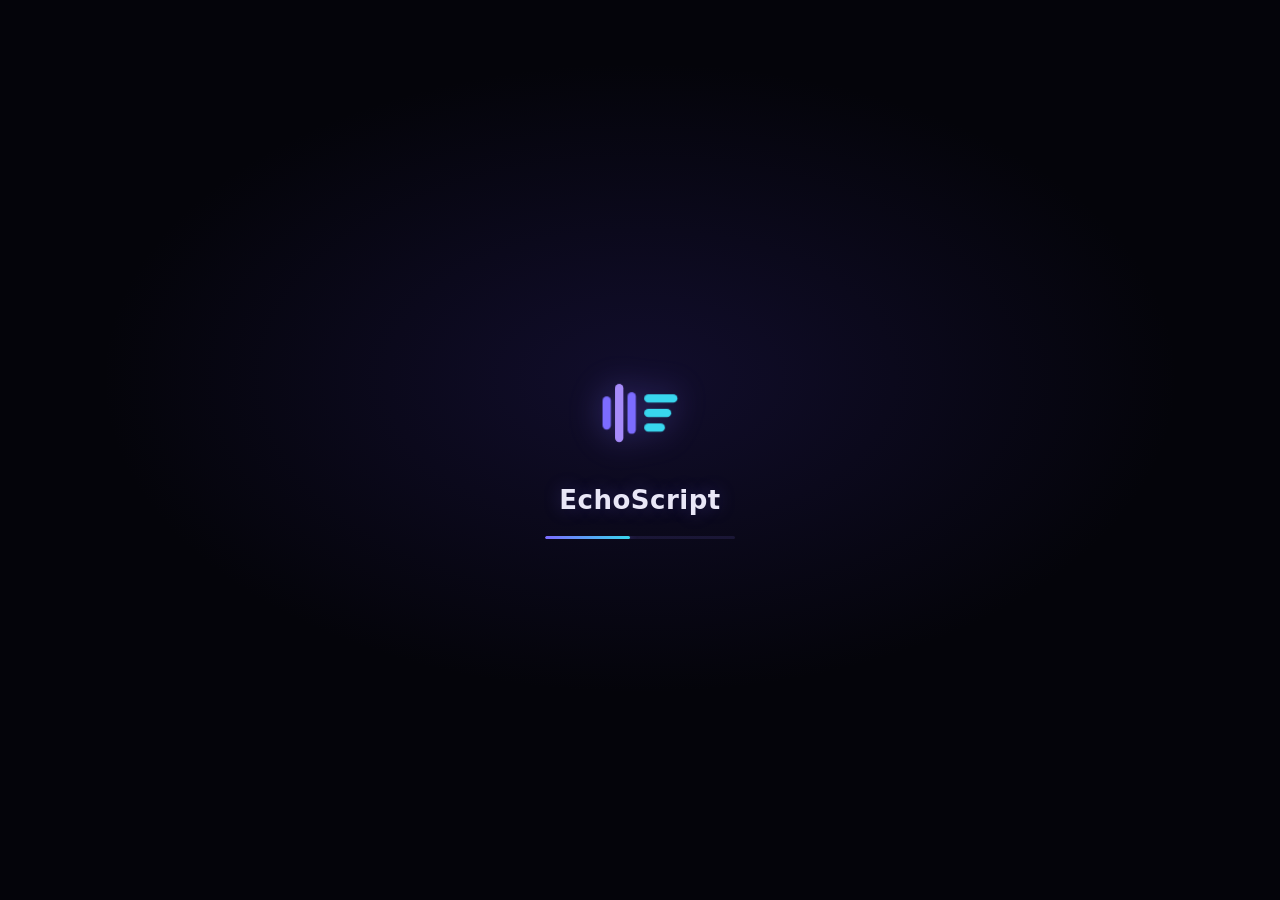
==== commit e30762cb: "feat: storico, coda, annulla, esportazione Word e grafici nei riassunti, via l'analisi visiva" ====
--- a/client/index.html
+++ b/client/index.html
@@ -96,11 +96,6 @@
          stroke-linecap="round" stroke-linejoin="round">
         <path d="M4 5.5h11M4 10h11M4 14.5h7M4 19h5"/><circle cx="17.5" cy="17.5" r="3.2"/>
       </g>
-      <g id="i-occhio" fill="none" stroke="currentColor" stroke-width="1.6"
-         stroke-linecap="round" stroke-linejoin="round">
-        <path d="M2 12s3.6-6.5 10-6.5S22 12 22 12s-3.6 6.5-10 6.5S2 12 2 12z"/>
-        <circle cx="12" cy="12" r="2.6"/>
-      </g>
       <g id="i-spunta" fill="none" stroke="currentColor" stroke-width="1.9"
          stroke-linecap="round" stroke-linejoin="round">
         <path d="M4.5 12.5l5 5 10-11"/>
@@ -120,6 +115,19 @@
       <g id="i-freccia" fill="none" stroke="currentColor" stroke-width="1.7"
          stroke-linecap="round" stroke-linejoin="round">
         <path d="M9 5l7 7-7 7"/>
+      </g>
+      <g id="i-storico" fill="none" stroke="currentColor" stroke-width="1.6"
+         stroke-linecap="round" stroke-linejoin="round">
+        <path d="M3.5 12a8.5 8.5 0 102.5-6"/><path d="M3 4v4.5h4.5"/><path d="M12 7.5V12l3 2"/>
+      </g>
+      <g id="i-leggi" fill="none" stroke="currentColor" stroke-width="1.6"
+         stroke-linecap="round" stroke-linejoin="round">
+        <path d="M3 5.5c2.8-1.2 5.8-1.2 9 .8v13c-3.2-2-6.2-2-9-.8z"/>
+        <path d="M21 5.5c-2.8-1.2-5.8-1.2-9 .8v13c3.2-2 6.2-2 9-.8z"/>
+      </g>
+      <g id="i-togli" fill="none" stroke="currentColor" stroke-width="1.7"
+         stroke-linecap="round" stroke-linejoin="round">
+        <path d="M6 6l12 12M18 6L6 18"/>
       </g>
     </defs>
   </svg>
@@ -127,14 +135,26 @@
   <div class="guscio">
 
     <aside class="barra">
+      <!-- Il marchio: lo stesso disegno dell'icona del programma, cosi' chi
+           l'ha appena lanciata dal desktop ritrova la stessa cosa dentro la
+           finestra. E' un disegno vettoriale e non l'immagine dell'icona,
+           perche' resta nitido a qualunque misura e prende il colore dal tema
+           invece di portarsi dietro il proprio. -->
       <div class="marchio">
+        <svg class="marchio-icona" viewBox="0 0 100 100" aria-hidden="true">
+          <rect x="14" y="34" width="8"  height="32" rx="4" fill="currentColor"/>
+          <rect x="26" y="22" width="8"  height="56" rx="4" fill="currentColor" class="alta"/>
+          <rect x="38" y="30" width="8"  height="40" rx="4" fill="currentColor"/>
+          <rect x="54" y="32" width="32" height="8"  rx="4" fill="currentColor" class="riga"/>
+          <rect x="54" y="46" width="26" height="8"  rx="4" fill="currentColor" class="riga"/>
+          <rect x="54" y="60" width="20" height="8"  rx="4" fill="currentColor" class="riga"/>
+        </svg>
         <div class="logo">EchoScript</div>
-        <div class="sottotitolo" data-t="app.subtitle"></div>
       </div>
 
       <nav class="menu">
         <!-- Due postazioni, non due impostazioni: in ciascuna c'e' tutto il
-             lavoro (link o file, output, avvio, diario) e quello che cambia
+             lavoro (link o file, output, avvio, avanzamento) e quello che cambia
              sono i modelli con cui viene fatto. Si entra in una delle due e si
              lavora li' dentro; scegliere la sezione E' scegliere il motore, che
              e' il modo piu' corto di dirlo. La targhetta segna quella in uso. -->
@@ -150,24 +170,164 @@
           <span data-t="menu.cloud"></span>
           <span class="targhetta-menu" id="targhetta-cloud"></span>
         </button>
+        <!-- Lo storico non e' una postazione: non ci si lavora, ci si guarda
+             quello che e' stato fatto nelle altre due. Sta in fondo, staccato,
+             per dirlo senza parole. -->
+        <button class="voce voce-staccata" data-va="storico">
+          <span class="rotaia"></span>
+          <svg class="icona" viewBox="0 0 24 24"><use href="#i-storico"/></svg>
+          <span data-t="menu.storico"></span>
+        </button>
       </nav>
     </aside>
 
     <main class="corpo">
 
-      <!-- ══ LA POSTAZIONE DI LAVORO ════════════════════════════════════ -->
-      <!-- Una sola, e si sposta nella sezione aperta, come il diario e per lo
-           stesso motivo. Averne due copie vere vorrebbe dire due link incollati,
-           due schede della sorgente, due avanzamenti: passando da «Locale» a
-           «Cloud» il link appena incollato sparirebbe, che e' esattamente cio'
-           che nessuno si aspetta. Cosi' invece la postazione e' la stessa e
-           cambia solo la stanza in cui si trova. -->
-      <div id="postazione">
-
-        <section class="vetro">
-          <div class="riga">
-            <div class="gruppo stretto">
-              <label data-t="src.label"></label>
+      <!-- ══ LA POSTAZIONE DI LAVORO, COME MODELLO ══════════════════════ -->
+      <!-- Questo blocco non compare a schermo: e' lo stampo. All'avvio ne
+           vengono fatte DUE copie vere, una dentro «Locale» e una dentro
+           «Cloud», e da quel momento vivono separate.
+      
+           Prima era una sola e traslocava nella stanza aperta. Sembrava una
+           semplificazione ed era un difetto: avviando una trascrizione in
+           nuvola e passando poi in locale, in locale ci si ritrovava davanti
+           l'avanzamento e la sorgente di quello che stava girando
+           di la'. Le due stanze erano due porte sulla stessa scrivania.
+      
+           Adesso le scrivanie sono due. Si puo' avere un link incollato qui e
+           un altro li', e soprattutto si puo' avere un lavoro in corso in
+           tutte e due nello stesso momento: mentre Groq trascrive sui suoi
+           server, questo computer puo' trascriverne un altro per conto suo.
+           Sono due mestieri che non si contendono niente.
+      
+           Le copie non sono identiche: ognuna tiene solo i modelli del proprio
+           motore, e la chiave sta soltanto in «Cloud», perche' e' l'unica
+           stanza in cui si paga qualcosa. Chi le pota e' creaPosti() in
+           posti.js.
+      
+           Gli identificatori qui dentro sono scritti nudi ma non restano tali:
+           copiando, ognuno prende davanti il nome della stanza. Cosi' «url»
+           diventa «locale-url» e «cloud-url», che sono due caselle diverse e
+           non possono essere scambiate per sbaglio. -->
+      <template id="modello-postazione">
+      <div class="postazione">
+
+        <!-- I tre riquadri: cosa serve sapere prima di poter cominciare.
+             Modelli, chiave e video. Sono affiancati e della stessa misura
+             perche' sono tre risposte alla stessa domanda, «con cosa lo
+             faccio»: metterli uno sotto l'altro suggerirebbe un ordine che non
+             c'e', e nasconderebbe sotto il bordo dello schermo quello che
+             capita di dover cambiare piu' spesso.
+
+             Ogni riquadro mostra la scelta fatta e un pulsante per cambiarla.
+             Il come si cambia sta in una finestra a parte: sono due menu a
+             tendina o un modulo intero, e tenerli sempre a schermo vorrebbe
+             dire una pagina piena di cose gia' decise. -->
+        <div class="carte">
+
+          <section class="vetro carta" id="carta-modelli">
+            <div class="carta-testa">
+              <svg class="icona-pannello" viewBox="0 0 24 24"><use href="#i-cpu"/></svg>
+              <span data-t="carta.modelli"></span>
+            </div>
+            <div class="carta-corpo" id="riepilogo-modelli"></div>
+            <button id="apri-modelli" class="bottone contorno carta-azione">
+              <svg class="icona" viewBox="0 0 24 24"><use href="#i-cpu"/></svg>
+              <span data-t="carta.modelli.bottone"></span>
+            </button>
+          </section>
+
+          <section class="vetro carta" id="carta-chiave">
+            <div class="carta-testa">
+              <svg class="icona-pannello" viewBox="0 0 24 24"><use href="#i-chiave"/></svg>
+              <span data-t="carta.chiave"></span>
+            </div>
+            <div class="carta-corpo" id="riepilogo-chiave">
+              <!-- Del file caricato si mostra il nome e nient'altro: la chiave
+                   e' un segreto, e vederla scritta a schermo non serve a
+                   nessuno. -->
+              <div class="stato-chiave" id="stato-chiave"></div>
+              <button id="ottieni-chiave" class="bottone nudo" data-t="eng.key.get"></button>
+            </div>
+            <button id="carica-chiave" class="bottone contorno carta-azione">
+              <svg class="icona" viewBox="0 0 24 24"><use href="#i-chiave"/></svg>
+              <span data-t="carta.chiave.bottone"></span>
+            </button>
+          </section>
+
+          <section class="vetro carta" id="carta-video">
+            <div class="carta-testa">
+              <svg class="icona-pannello" viewBox="0 0 24 24"><use href="#i-video"/></svg>
+              <span data-t="carta.video"></span>
+            </div>
+            <div class="carta-corpo" id="riepilogo-video"></div>
+            <button id="apri-video" class="bottone contorno carta-azione resta-attivo">
+              <svg class="icona" viewBox="0 0 24 24"><use href="#i-cerca"/></svg>
+              <span data-t="carta.video.bottone"></span>
+            </button>
+          </section>
+
+        </div>
+
+        <!-- Il pulsante che fa partire tutto sta da solo, sotto i tre riquadri
+             e non dentro uno di essi: non appartiene a nessuno dei tre, viene
+             dopo che tutti e tre hanno una risposta. -->
+        <div class="azioni azioni-avvio">
+          <button id="avvia" class="bottone pieno grande">
+            <svg class="icona" viewBox="0 0 24 24"><use href="#i-avvia" id="icona-avvia"/></svg>
+            <span id="testo-avvia" data-t="src.start"></span>
+          </button>
+        </div>
+
+        <!-- ══ IL MAGAZZINO ══════════════════════════════════════════════
+             Qui dentro sta il contenuto vero delle due finestre, nascosto.
+
+             Non viene costruito al momento di aprirle, e non e' pigrizia: i
+             menu dei modelli li riempie Python all'avvio, e gli ascoltatori
+             che reagiscono a un cambio sono gia' attaccati a QUESTI elementi.
+             Ricostruirli ogni volta vorrebbe dire riattaccare tutto e
+             ricordarsi quale valore era selezionato.
+
+             Aprendo una finestra questi blocchi ci vengono spostati dentro, e
+             alla chiusura tornano qui. Sono sempre gli stessi oggetti, quindi
+             si portano dietro stato e collegamenti senza che nessuno ci
+             pensi. -->
+        <div id="magazzino" hidden>
+
+          <div id="modulo-modelli-locale">
+            <p class="nota-riga" data-t="eng.local.hint"></p>
+            <div class="riga incolonna">
+              <div class="gruppo largo">
+                <label data-t="eng.model.whisper"></label>
+                <select id="m-whisper" class="campo"></select>
+              </div>
+              <div class="gruppo largo">
+                <label data-t="eng.model.ollama"></label>
+                <select id="m-ollama" class="campo"></select>
+              </div>
+            </div>
+          </div>
+
+          <div id="modulo-modelli-cloud">
+            <p class="nota-riga" data-t="eng.groq.hint"></p>
+            <div class="riga incolonna">
+              <div class="gruppo largo">
+                <label data-t="eng.model.groq"></label>
+                <select id="m-groq" class="campo"></select>
+              </div>
+              <div class="gruppo largo">
+                <label data-t="eng.model.groqtesto"></label>
+                <select id="m-groq-testo" class="campo"></select>
+              </div>
+            </div>
+          </div>
+
+          <div id="modulo-video">
+            <!-- Questa riga resta attiva anche mentre la postazione lavora: e'
+                 da qui che si incolla il prossimo link, che va in coda. -->
+            <div class="riga resta-attivo">
+              <div class="gruppo stretto">
+                <label data-t="src.label"></label>
               <select id="sorgente" class="campo">
                 <option value="youtube" data-t="src.youtube"></option>
                 <option value="local" data-t="src.local"></option>
@@ -175,7 +335,12 @@
             </div>
 
             <!-- I due ingressi occupano lo stesso posto: si vede solo quello
-                 della sorgente scelta, cosi' la riga non cambia altezza. -->
+                 della sorgente scelta, cosi' la riga non cambia altezza.
+
+                 Il link non ha piu' un bottone per leggerlo: si legge da solo
+                 appena incollato (o dopo un attimo di pausa mentre lo si
+                 scrive), e l'anteprima si apre in una finestra. La riga sotto
+                 la casella dice che cosa sta succedendo. -->
             <div class="gruppo largo" id="ingresso-youtube">
               <label data-t="src.input.url"></label>
               <div class="campo-icona">
@@ -183,6 +348,7 @@
                 <input id="url" class="campo con-icona" type="text" spellcheck="false"
                        placeholder="https://www.youtube.com/watch?v=…">
               </div>
+              <div class="nota-lettura" id="lettura" data-t="src.load.hint"></div>
             </div>
             <div class="gruppo largo" id="ingresso-file" hidden>
               <label data-t="src.input.file"></label>
@@ -211,29 +377,35 @@
                 <span class="interruttore-nota" data-t="opt.summary.desc"></span>
               </span>
             </label>
-            <label class="interruttore">
-              <input type="checkbox" id="opt-visual"><span class="cursore"></span>
+            <!-- Le due aggiunte al riassunto. Stanno rientrate sotto di lui
+                 perche' senza riassunto non valgono niente, e spento quello
+                 si spengono anche loro. -->
+            <label class="interruttore dipende">
+              <input type="checkbox" id="opt-charts"><span class="cursore"></span>
               <span class="interruttore-testo">
-                <span class="interruttore-nome" data-t="opt.visual"></span>
-                <span class="interruttore-nota" data-t="opt.visual.desc"></span>
+                <span class="interruttore-nome" data-t="opt.charts"></span>
+                <span class="interruttore-nota" data-t="opt.charts.desc"></span>
               </span>
             </label>
-          </div>
-
-          <div class="azioni">
-            <button id="leggi" class="bottone contorno">
-              <svg class="icona" viewBox="0 0 24 24"><use href="#i-cerca"/></svg>
-              <span data-t="src.load"></span>
-            </button>
-            <div class="spazio"></div>
-            <button id="avvia" class="bottone pieno">
-              <svg class="icona" viewBox="0 0 24 24"><use href="#i-avvia" id="icona-avvia"/></svg>
-              <span id="testo-avvia" data-t="src.start"></span>
-            </button>
-          </div>
-        </section>
-
-        <div class="scorciatoie" data-t="scorciatoie"></div>
+            <label class="interruttore dipende">
+              <input type="checkbox" id="opt-comments"><span class="cursore"></span>
+              <span class="interruttore-testo">
+                <span class="interruttore-nome" data-t="opt.comments"></span>
+                <span class="interruttore-nota" data-t="opt.comments.desc"></span>
+              </span>
+            </label>
+            <div class="gruppo dipende" id="riga-dettaglio">
+              <label data-t="opt.detail"></label>
+              <select id="opt-detail" class="campo">
+                <option value="esteso" data-t="opt.detail.esteso"></option>
+                <option value="normale" data-t="opt.detail.normale"></option>
+                <option value="breve" data-t="opt.detail.breve"></option>
+                <option value="punti" data-t="opt.detail.punti"></option>
+              </select>
+            </div>
+          </div>
+          </div>
+        </div>
 
         <!-- L'avanzamento compare solo mentre si lavora. Dentro c'e' tutto
              quello che serve a capire a che punto siamo: chi sta lavorando, in
@@ -250,6 +422,13 @@
             <div class="spazio"></div>
             <span class="targhetta" id="badge-fase"></span>
             <span class="avanz-pct" id="avanz-pct"></span>
+            <span class="avanz-eta" id="avanz-eta"></span>
+            <!-- Resta cliccabile mentre tutto il resto della postazione e'
+                 spento: e' l'unico gesto che ha senso durante un lavoro. -->
+            <button id="annulla" class="bottone contorno piccolo resta-attivo">
+              <svg class="icona" viewBox="0 0 24 24"><use href="#i-togli"/></svg>
+              <span data-t="prog.cancel"></span>
+            </button>
           </div>
           <div class="avanz-nota" id="badge-nota" hidden></div>
           <div class="binario"><div class="cursa" id="barra"></div></div>
@@ -268,30 +447,35 @@
           </div>
         </section>
 
-        <div class="due-colonne">
-          <section class="vetro colonna">
-            <div class="titolo-pannello">
-              <span data-t="src.panel"></span>
-              <div class="spazio"></div>
-              <span class="targhetta" id="stima"></span>
-            </div>
-            <div id="sorgente-scheda" class="elenco"></div>
-          </section>
-
-          <!-- Il diario e' uno solo: viaggia con la postazione, cosi' la
-               cronologia resta una sola anche cambiando motore. -->
-          <section class="vetro colonna" id="pannello-diario">
-            <div class="titolo-pannello">
-              <span class="spia" id="spia"></span>
-              <span data-t="log.title"></span>
-              <span class="stato" id="stato"></span>
-              <div class="spazio"></div>
-              <button id="svuota" class="bottone nudo" data-t="log.clear"></button>
-            </div>
-            <div id="diario" class="diario"></div>
-          </section>
-        </div>
+        <!-- Qui c'erano due colonne, la sorgente e il diario. Il diario e'
+             stato tolto: era un muro di righe tecniche che raccontava lo stesso
+             lavoro gia' raccontato, meglio, dalla barra di avanzamento qui
+             sopra. E quando qualcosa andava storto, la riga che contava finiva
+             sepolta sotto le altre invece di farsi notare. Adesso un errore lo
+             dice una finestra, con scritto su quale video, di che cosa si
+             tratta e il testo tecnico sotto.
+
+             La spia e la parola di stato stavano nell'intestazione del diario e
+             non se ne sono andate con lui: dicono se la postazione sta
+             lavorando, che vale comunque, e si sono spostate qui. -->
+        <section class="vetro colonna sorgente">
+          <div class="titolo-pannello">
+            <span class="spia" id="spia"></span>
+            <span data-t="src.panel"></span>
+            <span class="stato" id="stato"></span>
+            <div class="spazio"></div>
+            <span class="targhetta" id="stima"></span>
+          </div>
+          <div id="sorgente-scheda" class="elenco"></div>
+          <!-- I video che aspettano il loro turno, ciascuno con il suo × per
+               toglierlo prima che parta. Vuota, non si vede. -->
+          <div class="coda-blocco" id="coda-blocco" hidden>
+            <label class="etichetta" data-t="coda.title"></label>
+            <div class="elenco-video" id="coda-lista"></div>
+          </div>
+        </section>
       </div>
+      </template>
 
       <!-- ══ LOCALE ═════════════════════════════════════════════════════ -->
       <!-- Qui dentro non compare niente che abbia bisogno della rete: e' la
@@ -303,84 +487,71 @@
           <h1 data-t="sez.locale.title"></h1>
           <p data-t="sez.locale.desc"></p>
         </header>
-
-        <section class="vetro colonna" id="pannello-locale">
-          <div class="titolo-pannello">
-            <svg class="icona-pannello" viewBox="0 0 24 24"><use href="#i-casa"/></svg>
-            <span data-t="eng.local.title"></span>
-          </div>
-          <p class="nota-riga" data-t="eng.local.hint"></p>
-          <div class="riga">
-            <div class="gruppo largo">
-              <label data-t="eng.model.whisper"></label>
-              <select id="m-whisper" class="campo"></select>
-            </div>
-            <div class="gruppo largo">
-              <label data-t="eng.model.ollama"></label>
-              <select id="m-ollama" class="campo"></select>
-            </div>
-            <div class="gruppo largo">
-              <label data-t="eng.model.vision"></label>
-              <select id="m-vision" class="campo"></select>
-            </div>
-          </div>
-        </section>
+        <hr class="divisore">
 
         <div class="slot-lavoro"></div>
       </div>
 
       <!-- ══ CLOUD ══════════════════════════════════════════════════════ -->
       <!-- E qui dentro, per lo stesso motivo, solo cose che vivono sui server
-           Groq: i tre modelli e la chiave che li paga. -->
+           Groq: i due modelli e la chiave che li paga. -->
       <div class="sezione" data-sez="cloud">
         <header class="intestazione">
           <h1 data-t="sez.cloud.title"></h1>
           <p data-t="sez.cloud.desc"></p>
         </header>
-
-        <section class="vetro colonna" id="pannello-groq">
-          <div class="titolo-pannello">
-            <svg class="icona-pannello" viewBox="0 0 24 24"><use href="#i-nuvola"/></svg>
-            <span data-t="eng.groq.title"></span>
-          </div>
-          <p class="nota-riga" data-t="eng.groq.hint"></p>
-          <div class="riga">
-            <div class="gruppo largo">
-              <label data-t="eng.model.groq"></label>
-              <select id="m-groq" class="campo"></select>
-            </div>
-            <div class="gruppo largo">
-              <label data-t="eng.model.groqtesto"></label>
-              <select id="m-groq-testo" class="campo"></select>
-            </div>
-            <div class="gruppo largo">
-              <label data-t="eng.model.groqvista"></label>
-              <select id="m-groq-vista" class="campo"></select>
-            </div>
-          </div>
-        </section>
-
-        <section class="vetro colonna">
-          <div class="titolo-pannello">
-            <svg class="icona-pannello" viewBox="0 0 24 24"><use href="#i-chiave"/></svg>
-            <span data-t="eng.key"></span>
-          </div>
-          <p class="nota-riga" data-t="eng.key.hint"></p>
-          <div class="azioni azioni-chiave">
-            <button id="carica-chiave" class="bottone contorno">
-              <svg class="icona" viewBox="0 0 24 24"><use href="#i-chiave"/></svg>
-              <span data-t="eng.key.load"></span>
-            </button>
-            <button id="ottieni-chiave" class="bottone nudo" data-t="eng.key.get"></button>
-          </div>
-          <!-- Del file caricato si mostra il nome e nient'altro: la chiave e'
-               un segreto, e vederla scritta a schermo non serve a nessuno. -->
-          <div class="stato-chiave" id="stato-chiave"></div>
-        </section>
+        <hr class="divisore">
 
         <div class="slot-lavoro"></div>
       </div>
 
+      <!-- ══ STORICO ════════════════════════════════════════════════════ -->
+      <!-- Una tabella sola, con quello che e' stato trascritto in tutte e due
+           le postazioni. La riempie storico.js chiedendola a Python ogni
+           volta che si entra: i lavori finiscono mentre si guarda altro, e una
+           tabella ferma alla prima apertura mentirebbe. -->
+      <div class="sezione" data-sez="storico">
+        <header class="intestazione">
+          <h1 data-t="sez.storico.title"></h1>
+          <p data-t="sez.storico.desc"></p>
+        </header>
+        <hr class="divisore">
+
+        <section class="vetro storico">
+          <div class="storico-barra">
+            <div class="campo-icona storico-cerca">
+              <svg class="icona-campo" viewBox="0 0 24 24"><use href="#i-cerca"/></svg>
+              <input id="storico-cerca" class="campo con-icona" type="text" spellcheck="false">
+            </div>
+            <span class="targhetta" id="storico-conta"></span>
+            <div class="spazio"></div>
+            <button id="storico-aggiorna" class="bottone contorno piccolo">
+              <svg class="icona" viewBox="0 0 24 24"><use href="#i-rifai"/></svg>
+              <span data-t="hist.refresh"></span>
+            </button>
+          </div>
+          <div class="storico-scorri">
+            <table class="tabella-storico">
+              <thead>
+                <tr>
+                  <th data-t="hist.col.url"></th>
+                  <th data-t="hist.col.channel"></th>
+                  <th data-t="hist.col.title"></th>
+                  <th data-t="hist.col.duration"></th>
+                  <th data-t="hist.col.credits"></th>
+                  <th data-t="hist.col.kind"></th>
+                  <th data-t="hist.col.state"></th>
+                  <th data-t="hist.col.mode"></th>
+                  <th data-t="hist.col.date"></th>
+                  <th></th>
+                </tr>
+              </thead>
+              <tbody id="storico-righe"></tbody>
+            </table>
+          </div>
+          <div id="storico-vuoto"></div>
+        </section>
+      </div>
 
     </main>
   </div>
@@ -435,9 +606,12 @@
 
   <script src="components/dropdown.js"></script>
   <script src="components/modal.js"></script>
+  <script src="features/posti.js"></script>
   <script src="app.js"></script>
   <script src="features/engine.js"></script>
   <script src="features/transcribe.js"></script>
+  <script src="features/carte.js"></script>
+  <script src="features/storico.js"></script>
   <script>avvia();</script>
 </body>
 </html>
--- a/client/styles/style.css
+++ b/client/styles/style.css
@@ -147,16 +147,29 @@
   backdrop-filter: blur(10px);
 }
 
-.marchio { margin-bottom: var(--s6); padding-left: var(--s1); }
+/* Il marchio: il disegno sopra, il nome sotto, tutto in colonna e centrato.
+ *
+ * E' lo stesso disegno dell'icona sul desktop, e sta li' per quello: chi ha
+ * appena fatto doppio clic ritrova la stessa cosa dentro la finestra, e capisce
+ * di essere nel posto giusto senza dover leggere. */
+.marchio {
+  display: flex; flex-direction: column; align-items: center;
+  gap: var(--s2); margin-bottom: var(--s6);
+}
+.marchio-icona {
+  width: 56px; height: 56px; color: var(--iris);
+  filter: drop-shadow(0 0 16px #7c6cff59);
+}
+/* Le tre barre di livello e le tre righe scritte prendono due colori diversi:
+ * e' il verso del programma, dal parlato allo scritto, e distinguerli lo rende
+ * leggibile anche a 56 pixel. */
+.marchio-icona .alta { fill: var(--lume); }
+.marchio-icona .riga { fill: var(--onda); }
 .logo {
-  font-size: 26px; font-weight: 800; letter-spacing: -.5px; line-height: 1.1;
+  font-size: 21px; font-weight: 800; letter-spacing: -.3px; line-height: 1.1;
   background: linear-gradient(103deg, #fff 6%, var(--lume) 44%, var(--onda) 98%);
   -webkit-background-clip: text; background-clip: text; color: transparent;
   filter: drop-shadow(0 0 22px #7c6cff4d);
-}
-.sottotitolo {
-  font-size: 10px; color: var(--t2); margin-top: var(--s1);
-  letter-spacing: .8px; text-transform: uppercase; font-weight: 600;
 }
 
 .menu { display: flex; flex-direction: column; gap: var(--s1); }
@@ -193,6 +206,21 @@
 .targhetta-menu.locale { color: var(--verde); border-color: #34d3994d; }
 /* La sezione che non sta lavorando non porta targhetta: una vuota sarebbe un
  * riquadratino grigio accanto al nome, cioe' rumore con la forma di un segno. */
+/* Una stanza che ha una sorgente pronta ma non sta ancora lavorando. Grigia
+ * di proposito: dice «qui e' tutto apparecchiato» e non «qui sta succedendo
+ * qualcosa», che e' il lavoro dei due colori qui sopra. */
+.targhetta-menu.pronta { color: var(--t2); border-color: var(--bordo); }
+
+/* Qualcosa e' finito mentre si stava guardando l'altra stanza, e il suo
+ * riepilogo aspetta li' dentro. Pulsa perche' e' l'unica di queste targhette
+ * che chiede di essere cliccata: le altre raccontano, questa invita. */
+.targhetta-menu.attesa {
+  color: var(--lume); border-color: #8b7cff66; background: #8b7cff1f;
+  animation: pulsa 1.6s ease-in-out infinite;
+}
+
+.targhetta-menu.guasto { color: var(--rosso); border-color: #ff6b6b4d; }
+
 .targhetta-menu.spenta { display: none; }
 
 .piede { margin-top: auto; display: flex; flex-direction: column; gap: 6px; }
@@ -218,11 +246,44 @@
  * piccolo invece di dover spostare gli occhi da un bordo all'altro. */
 .corpo > * { width: 100%; max-width: 1400px; margin-inline: auto; }
 
+/* Il titolo della sezione, centrato, con sotto la spiegazione di cosa fa.
+ *
+ * Centrato e non a sinistra perche' e' l'unica riga che dice in che stanza si
+ * e' entrati, e sotto ci sono tre riquadri affiancati: un titolo appoggiato a
+ * sinistra sembrerebbe appartenere al primo dei tre invece che a tutti. */
+.intestazione { text-align: center; flex: 0 0 auto; }
+/* Lo stesso sfumato del nome nella barra laterale, e piu' grande.
+ *
+ * Non e' decorazione ripetuta: e' il segno che quella riga e' un titolo di
+ * primo livello, come il nome del programma. Tutto il resto della pagina e'
+ * in tinta unita, quindi lo sfumato compare esattamente due volte, e le due
+ * volte vogliono dire la stessa cosa.
+ *
+ * Il ritaglio dello sfumato dentro il testo va dichiarato due volte perche'
+ * la forma senza prefisso e' recente: WebView2 la capisce, ma la riga col
+ * prefisso costa niente e copre i sistemi rimasti indietro. */
 .intestazione h1 {
-  margin: 0 0 5px; font-size: 25px; font-weight: 800; letter-spacing: -.5px;
+  margin: 0 0 7px; font-size: 34px; font-weight: 800; letter-spacing: -.8px;
+  line-height: 1.15;
   font-family: 'Segoe UI Variable Display', 'Segoe UI', system-ui, sans-serif;
-}
-.intestazione p { margin: 0; color: var(--t1); font-size: 12.5px; max-width: 82ch; }
+  background: linear-gradient(103deg, #fff 6%, var(--lume) 44%, var(--onda) 98%);
+  -webkit-background-clip: text; background-clip: text; color: transparent;
+  filter: drop-shadow(0 0 22px #7c6cff4d);
+}
+.intestazione p {
+  margin: 0 auto; color: var(--t1); font-size: 12.5px; max-width: 74ch;
+}
+
+/* La linea che separa «dove sono» da «cosa faccio».
+ *
+ * Sfuma ai due estremi invece di finire di netto: una riga che tocca i bordi
+ * taglia la pagina in due, una che si dissolve la divide e basta. */
+.divisore {
+  flex: 0 0 auto;
+  width: 100%; height: 1px; border: 0; margin: var(--s4) 0 var(--s1);
+  background: linear-gradient(90deg, transparent, var(--bordo) 18%,
+                              var(--bordo) 82%, transparent);
+}
 
 /* ── Vetro ──────────────────────────────────────────────────────────────── */
 /* Il taglio di luce in alto e l'ombra sotto sono cio' che fa leggere una
@@ -324,6 +385,29 @@
   transform: translateX(16px); background: var(--lume);
   box-shadow: 0 0 12px var(--iris);
 }
+/* Le due aggiunte al riassunto (grafici, commenti) stanno un passo a destra,
+ * sotto l'interruttore del riassunto: dipendono da lui, e a colpo d'occhio si
+ * deve vedere. Spento il riassunto restano grigie e non si toccano. */
+.interruttore.dipende { margin-left: 47px; }
+.interruttore.spento { opacity: .42; cursor: default; }
+.interruttore.spento:hover { color: var(--t1); }
+
+/* La riga sotto la casella del link. Prima c'era un bottone «Guarda cos'e'»;
+ * adesso il link si legge da solo, e questa riga dice che cosa sta
+ * succedendo: accesa mentre legge, spenta quando aspetta. */
+.nota-lettura {
+  display: flex; align-items: center; gap: 7px;
+  font-size: 11px; color: var(--t2); margin-top: 6px; min-height: 16px;
+}
+.nota-lettura::before {
+  content: ''; width: 6px; height: 6px; border-radius: 50%; flex: 0 0 6px;
+  background: #8b7cff33;
+}
+.nota-lettura.attiva { color: var(--onda); }
+.nota-lettura.attiva::before {
+  background: var(--onda); box-shadow: 0 0 8px var(--onda);
+  animation: pulsa 1.2s ease-in-out infinite;
+}
 
 /* ── Bottoni ────────────────────────────────────────────────────────────── */
 
@@ -366,10 +450,6 @@
 }
 .bottone.ambra:hover:not(:disabled) { filter: brightness(1.06); }
 
-.scorciatoie {
-  font-size: 10.5px; color: var(--t2); letter-spacing: .2px;
-  padding-left: 2px; margin-top: -6px;
-}
 
 /* I riquadri con cui si sceglieva il motore non esistono piu': il motore lo
  * sceglie la sezione in cui si sta lavorando, e una scelta che si prende
@@ -400,11 +480,13 @@
   height: 6px; border-radius: 3px; overflow: hidden;
   background: var(--incavo); box-shadow: inset 0 1px 2px #00000059;
 }
-/* La barra dice sempre un numero vero: la larghezza e' la frazione che il
- * motore ha davvero portato a termine: blocchi trascritti, sezioni tradotte,
- * fotogrammi guardati. Non esiste uno stato «indeterminato» che va avanti e
- * indietro: quando un motore non sa quanto manca la barra sta ferma dov'e', e a
- * parlare e' la riga di testo sotto. */
+/* La barra dice sempre un numero vero, ed e' il numero della FASE in corso:
+ * la frazione che il motore ha davvero portato a termine qui (blocchi
+ * trascritti, sezioni tradotte o riassunte), da 0 a 100 e poi di nuovo da 0
+ * alla fase dopo. Quanto manca alla fine del lavoro lo dicono i passaggi qui
+ * sotto. Non esiste uno stato «indeterminato» che va avanti e indietro: quando
+ * un motore non sa quanto manca la barra sta ferma, al posto del numero c'e'
+ * «in corso», e a parlare e' la riga di testo sotto. */
 .cursa {
   height: 100%; width: 0; border-radius: 3px;
   background: linear-gradient(90deg, var(--iris), var(--onda));
@@ -441,6 +523,13 @@
   background: var(--onda); box-shadow: 0 0 10px var(--onda);
   animation: pulsa 1.2s ease-in-out infinite;
 }
+/* La percentuale di ogni passaggio, accanto al suo nome: 100% per quelli
+ * fatti, il numero vero per quello in corso, niente per quelli che devono
+ * ancora cominciare. */
+.passo .pct {
+  font-family: 'Cascadia Mono', Consolas, monospace;
+  font-size: 10.5px; font-weight: 700; opacity: .85;
+}
 
 .racconto {
   display: flex; gap: 10px; align-items: flex-start;
@@ -451,9 +540,90 @@
 .racconto .icona { width: 16px; height: 16px; flex: 0 0 16px; color: var(--lume); margin-top: 2px; }
 .racconto-piano { font-size: 11px; color: var(--t2); margin-top: 3px; line-height: 1.45; }
 
-/* ── Colonne, elenchi, diario ───────────────────────────────────────────── */
-
-.due-colonne { display: grid; grid-template-columns: 1.1fr 1fr; gap: var(--s4); flex: 1; min-height: 0; }
+/* ── I tre riquadri ─────────────────────────────────────────────────────── */
+/* Modelli, chiave e video, affiancati e della stessa misura.
+ *
+ * Perche' della stessa misura
+ *     Perche' sono tre risposte alla stessa domanda, «con cosa lo faccio», e
+ *     nessuna delle tre viene prima delle altre. Riquadri di misure diverse
+ *     direbbero che uno conta piu' degli altri, che non e' vero: senza tutti e
+ *     tre non si parte.
+ *
+ *     `1fr` tre volte e `align-items: stretch` bastano a ottenerlo: la
+ *     larghezza si divide in parti uguali, e l'altezza la detta il riquadro con
+ *     piu' contenuto dentro. */
+.carte {
+  display: grid;
+  /* Una colonna per riquadro, tutte uguali, contate da sole.
+   *
+   * Non `repeat(3, 1fr)`: in locale il riquadro della chiave non c'e', e tre
+   * colonne fisse lascerebbero un terzo di pagina vuoto al suo posto. Cosi'
+   * invece le colonne sono quante sono i riquadri, e i due che restano si
+   * allargano a riempire lo spazio. */
+  grid-auto-flow: column;
+  grid-auto-columns: 1fr;
+  align-items: stretch;
+  gap: var(--s4);
+  flex: 0 0 auto;
+}
+
+/* Ogni riquadro e' una colonna: testa, contenuto, pulsante in fondo.
+ *
+ * Il pulsante e' spinto in basso da `margin-top: auto` invece di stare
+ * attaccato al contenuto. Cosi' i tre pulsanti restano allineati fra loro
+ * anche quando un riquadro ha tre righe di riepilogo e un altro una sola, e
+ * l'occhio li trova nello stesso punto invece di doverli cercare a tre
+ * altezze diverse. */
+.carta {
+  display: flex; flex-direction: column;
+  padding: var(--s4);
+  min-width: 0;
+}
+.carta-testa {
+  display: flex; align-items: center; gap: var(--s2);
+  font-size: 11px; font-weight: 700; letter-spacing: 1.1px;
+  text-transform: uppercase; color: var(--t1);
+  padding-bottom: var(--s3); margin-bottom: var(--s3);
+  border-bottom: 1px solid var(--bordo);
+}
+.carta-corpo {
+  flex: 1; min-height: 0;
+  display: flex; flex-direction: column; gap: 7px;
+  font-size: 12.5px; color: var(--t1);
+  overflow-y: auto; overflow-x: hidden;
+  margin-bottom: var(--s3);
+}
+.carta-azione { width: 100%; justify-content: center; margin-top: auto; }
+
+/* Una riga del riepilogo: a cosa serve, e cosa si e' scelto.
+ *
+ * Il valore va a capo invece di essere troncato con i puntini: i nomi dei
+ * modelli sono lunghi e si somigliano tutti (qwen2.5:7b, qwen3:8b), e
+ * troncarli li renderebbe indistinguibili proprio dove serve distinguerli. */
+.carta-voce { display: flex; flex-direction: column; gap: 1px; }
+.carta-voce .chi {
+  font-size: 9.5px; color: var(--t2); font-weight: 700;
+  text-transform: uppercase; letter-spacing: .7px;
+}
+.carta-voce .cosa { color: var(--t0); word-break: break-word; line-height: 1.35; }
+
+/* Il pulsante che fa partire tutto: da solo, al centro, sotto i tre riquadri. */
+.azioni-avvio { justify-content: center; flex: 0 0 auto; margin-top: var(--s4); }
+.bottone.grande { padding: 12px 30px; font-size: 14px; }
+
+/* Dentro le finestre i menu vanno in colonna e non affiancati: una
+ * finestra e' stretta, e due tendine in fila diventerebbero due fessure in cui
+ * il nome del modello non ci sta. */
+.riga.incolonna { flex-direction: column; }
+.riga.incolonna .gruppo { flex: 1 1 auto; width: 100%; }
+
+
+/* ── Elenchi ────────────────────────────────────────────────────────────── */
+
+/* Qui c'era una griglia a due colonne, la sorgente e il diario. Tolto il
+   diario, la sorgente si prende tutta la larghezza e la griglia non serve piu'
+   a niente: una griglia di un elemento solo e' un giro largo per dire «resta
+   dov'e'». */
 
 /* Le due postazioni ci stanno intere, senza scorrere.
  *
@@ -467,10 +637,14 @@
  * lasciar scorrere si divide: i riquadri delle impostazioni tengono l'altezza
  * che gli serve, ne' piu' ne' meno, e tutto quello che avanza va al lavoro.
  *
- * Se lo spazio non bastasse lo stesso, su uno schermo molto basso, a scorrere
- * sono gli elenchi DENTRO i riquadri (la scheda della sorgente, il diario),
- * che hanno gia' il loro scorrimento e una barra che si vede. Scorre la cosa
- * che ha troppo contenuto, non la pagina intera. */
+ * Se lo spazio non bastasse lo stesso, o se la scheda della sorgente si
+ * riempisse di trenta video, a scorrere e' lo scomparto del lavoro: scende
+ * tutto quello che sta sotto l'intestazione, che invece resta ferma in cima a
+ * dire in quale delle due stanze si e'.
+ *
+ * Una barra sola e non una dentro l'altra. Prima i riquadri scorrevano per
+ * conto loro, e il risultato era una playlist lunga letta dentro una feritoia
+ * in mezzo a una pagina vuota. */
 .sezione[data-sez="locale"],
 .sezione[data-sez="cloud"] { overflow: hidden; }
 .sezione[data-sez="locale"] > .vetro,
@@ -483,26 +657,68 @@
 /* Lo scomparto in cui la postazione atterra, e la postazione stessa: due
  * colonne di riquadri con lo stesso passo del resto della sezione, cosi'
  * spostandola non si vede che ha cambiato stanza. */
-.slot-lavoro, #postazione {
+.slot-lavoro, .postazione {
   display: flex; flex-direction: column; gap: var(--s4); min-height: 0;
 }
-/* Sorgente e diario si prendono tutto lo spazio che avanza.
- *
- * Avevano un'altezza fissa di 300 pixel perche' la sezione scorreva e non
+/* La sorgente si prende tutto lo spazio che avanza.
+ *
+ * Aveva un'altezza fissa di 300 pixel perche' la sezione scorreva e non
  * esisteva un "resto dello schermo" da cui attingere: senza quel numero il
- * diario vuoto si sarebbe ridotto a una fessura. Adesso il resto dello schermo
- * c'e' di nuovo, quindi il numero fisso se ne va e al suo posto c'e' un
- * minimo, che serve solo a non far collassare i due riquadri su una finestra
- * ridotta a mano. */
+ * riquadro vuoto si sarebbe ridotto a una fessura. Adesso il resto dello
+ * schermo c'e' di nuovo, quindi il numero fisso se ne va e al suo posto c'e'
+ * un minimo, che serve solo a non farlo collassare su una finestra ridotta a
+ * mano. */
 /* Zero, e non un minimo: e' l'ultimo riquadro della colonna, quindi e' lui a
  * pagare quando lo spazio non basta. Con un minimo di 240 pixel, su una
  * finestra bassa, non si restringeva abbastanza e veniva tagliato dal bordo:
  * il fondo dei due riquadri finiva fuori schermo, e senza scorrimento non
  * c'era modo di arrivarci. Adesso si stringe finche' serve, e a scorrere sono
  * gli elenchi che ci stanno dentro, che hanno la loro barra visibile. */
-#postazione .due-colonne { flex: 1; min-height: 0; }
-#postazione { flex: 1; min-height: 0; }
-.slot-lavoro { flex: 1; min-height: 0; }
+/* Lo scorrimento sta QUI, sullo scomparto del lavoro, e non sulla sezione.
+ *
+ * La differenza si vede scorrendo: l'intestazione con il titolo della sezione
+ * e la linea restano ferme in cima, e sotto si muove solo il lavoro. Mettendo
+ * lo scorrimento sulla sezione intera, il titolo sarebbe la prima cosa a
+ * sparire, e si scorrerebbe senza piu' sapere in quale delle due stanze si e'.
+ *
+ * Perche' e' tornato a scorrere
+ *     Il pannello dell'avanzamento compare solo quando un lavoro parte, e
+ *     quando compare si infila fra il bottone e i due riquadri in fondo,
+ *     spingendoli in basso. Senza scorrimento quei due venivano tagliati dal
+ *     bordo e non c'era nessun modo di arrivarci: la parte che dice com'e'
+ *     andata era proprio quella irraggiungibile. */
+.slot-lavoro {
+  flex: 1; min-height: 0;
+  overflow-y: auto; overflow-x: hidden;
+  padding-right: 6px;
+}
+
+/* «Almeno alta quanto lo spazio, piu' alta se il contenuto lo chiede».
+ *
+ * E' il senso di `flex: 1 0 auto`, ed e' la riga che fa convivere le due
+ * situazioni. Quando lo spazio basta, la postazione lo riempie tutto e la
+ * sorgente si prende quello che avanza invece di ridursi a una fessura.
+ * Quando non basta piu', smette di comprimersi e si lascia scorrere.
+ *
+ * La parte che conta e' lo zero in mezzo, cioe' il non restringersi: senza,
+ * la postazione continuerebbe a schiacciarsi per stare nello spazio, non
+ * supererebbe mai l'altezza dello scomparto, e non ci sarebbe niente da
+ * scorrere proprio nel momento in cui serve. */
+.postazione { flex: 1 0 auto; }
+
+/* Il riquadro della sorgente copre la pagina della sezione.
+ *
+ * Due regole in una riga, e fanno cose diverse. `flex: 1 0 auto` gli da' tutto
+ * lo spazio che avanza sotto i tre riquadri e il bottone: a pagina vuota il
+ * riquadro arriva in fondo allo schermo invece di essere una striscia con
+ * sotto del vuoto.
+ *
+ * Il minimo interviene solo quando quello spazio non c'e': finestra bassa, o
+ * pannello dell'avanzamento comparso che spinge tutto in giu'. Li' il riquadro
+ * smette di stringersi, supera il bordo, e si scorre. E' legato all'altezza
+ * della finestra e non a un numero fisso perche' «mezza pagina» vuol dire cose
+ * diverse su uno schermo da portatile e su un monitor da scrivania. */
+.postazione .vetro.sorgente { flex: 1 0 auto; min-height: 45vh; }
 
 .titolo-pannello {
   display: flex; align-items: center; gap: var(--s2);
@@ -528,29 +744,24 @@
 .spia.error   { background: var(--rosso); box-shadow: 0 0 12px var(--rosso); }
 @keyframes pulsa { 50% { opacity: .3; } }
 
-.elenco, .diario {
-  flex: 1; min-height: 0; overflow-y: auto; overflow-x: hidden;
-  display: flex; flex-direction: column; padding-right: 6px;
-}
-.elenco { gap: var(--s3); }
-
-.diario {
-  font-family: 'Cascadia Mono', Consolas, monospace;
-  font-size: 11px; line-height: 1.6; gap: 0;
-  -webkit-user-select: text; user-select: text;
-}
-.riga-log {
-  white-space: pre-wrap; word-break: break-word; color: var(--t1);
-  padding: 1px 0 1px 9px; border-left: 2px solid transparent;
-}
-.riga-log.ok   { color: var(--verde);  border-left-color: #34d39940; }
-.riga-log.err  { color: var(--rosso);  border-left-color: #fb718540; }
-.riga-log.warn { color: var(--giallo); border-left-color: #fbbf2440; }
-/* Le intestazioni di fase: piu' chiare e staccate da sopra, cosi' il diario si
-   legge a blocchi invece che come un elenco piatto. Il colore non e' un giudizio,
-   quello lo danno il verde e il rosso: e' solo il grado del titolo. */
-.riga-log.fase { color: var(--t0); border-left-color: var(--taglio); margin-top: 7px; }
-.riga-log.fase:first-child { margin-top: 0; }
+/* Il corpo del riquadro della sorgente CRESCE, non scorre.
+ *
+ * Aveva una barra di scorrimento tutta sua, ed era la cosa sbagliata: una
+ * playlist di trenta video si leggeva dentro una feritoia alta due dita, in
+ * mezzo a una pagina per il resto vuota, e per arrivare in fondo bisognava
+ * indovinare che quella feritoia si potesse scorrere.
+ *
+ * Adesso il contenuto spinge il riquadro in basso quanto gli serve, e a
+ * scorrere e' lo scomparto del lavoro, cioe' la pagina. Una barra sola, quella
+ * grande sul bordo, che si vede e che si sa dov'e'.
+ *
+ * `flex: 1 0 auto` e' la riga che regge tutt'e due i casi: prende lo spazio che
+ * avanza quando il contenuto e' poco, e non si lascia stringere quando e'
+ * troppo. */
+.elenco {
+  flex: 1 0 auto;
+  display: flex; flex-direction: column; gap: var(--s3);
+}
 
 .vuoto {
   flex: 1; display: flex; flex-direction: column; align-items: center;
@@ -572,8 +783,14 @@
  * locale non c'e' copertina: al suo posto l'icona, e nessun rettangolo vuoto. */
 
 .scheda-sorgente { display: flex; flex-direction: column; gap: var(--s3); }
+/* Il limite di larghezza non e' un vezzo: la copertina e' 16/9 e prende tutta
+   la larghezza che le si da'. Da quando il riquadro della sorgente occupa la
+   pagina intera, «tutta la larghezza» vuol dire milleduecento pixel, e in
+   altezza ne verrebbero seicento: la copertina da sola riempirebbe lo schermo
+   e spingerebbe fuori vista il titolo e i dati, che sono la ragione per cui si
+   sta guardando quella scheda. */
 .scheda-copertina {
-  width: 100%; aspect-ratio: 16 / 9; border-radius: var(--r-m);
+  width: 100%; max-width: 520px; aspect-ratio: 16 / 9; border-radius: var(--r-m);
   overflow: hidden; background: var(--incavo);
   border: 1px solid var(--taglio); box-shadow: var(--ombra-media);
   display: flex; align-items: center; justify-content: center;
@@ -595,6 +812,13 @@
   border-radius: var(--r-s); background: var(--incavo);
   border: 1px solid var(--bordo); padding: var(--s2);
 }
+/* Il tetto di 240 pixel vale dentro una finestra, dove il corpo ha gia' il suo
+   scorrimento e un elenco che cresce senza fine spingerebbe i bottoni fuori
+   dalla finestra. Nella pagina no: li' l'elenco dei video della playlist si
+   apre per intero, e si scorre la pagina per arrivare in fondo. Era la seconda
+   barra di scorrimento dentro la prima, quella che faceva sembrare la scheda
+   piu' piccola di quello che era. */
+.sorgente .elenco-video { max-height: none; overflow: visible; }
 .riga-video { display: flex; align-items: center; gap: var(--s2); font-size: 12px; padding: 3px 4px; }
 .riga-video .numero { color: var(--t2); width: 26px; flex: 0 0 26px; font-family: 'Cascadia Mono', monospace; font-size: 10.5px; }
 .riga-video .titolo { flex: 1; min-width: 0; color: var(--t0); overflow: hidden; text-overflow: ellipsis; white-space: nowrap; }
@@ -603,6 +827,21 @@
 .riga-video.neutro .titolo     { color: var(--t2); }
 .riga-video.attenzione .titolo { color: var(--giallo); }
 
+/* La riga di un video NON riuscito: non e' piu' una riga sola, perche' deve
+   dire anche perche' non e' riuscito. Diventa un riquadretto in colonna, e il
+   titolo smette di essere troncato con i puntini: su un video caduto sapere
+   QUALE era e' meta' dell'informazione. */
+.riga-video.con-causa {
+  flex-direction: column; align-items: stretch; gap: 5px;
+  padding: var(--s2); margin-bottom: var(--s1);
+  border-radius: var(--r-s); border: 1px solid var(--bordo);
+  background: #ffffff05;
+}
+.riga-video.con-causa .titolo {
+  white-space: normal; overflow: visible; text-overflow: clip; font-weight: 700;
+}
+.riga-video .causa { color: var(--t1); font-size: 11.5px; line-height: 1.45; }
+
 /* ── Stato della chiave ─────────────────────────────────────────────────── */
 
 .stato-chiave { font-size: 11.5px; color: var(--t2); line-height: 1.45; }
@@ -652,8 +891,10 @@
 
 
 /* ── Avvisi a comparsa ──────────────────────────────────────────────────── */
-/* Un errore dentro il diario si perde fra cinquanta righe. Qui arriva davanti,
- * resta il tempo di leggerlo e se ne va da solo. */
+/* Un rifiuto immediato, di quelli che arrivano prima che il lavoro parta: un
+ * link vuoto, un file che non c'e'. Arriva davanti, resta il tempo di
+ * leggerlo e se ne va da solo. Un lavoro che cade DOPO essere partito apre
+ * invece una finestra, che aspetta di essere letta. */
 
 .avvisi {
   position: fixed; right: var(--s5); bottom: var(--s5); z-index: 50;
@@ -787,6 +1028,27 @@
   -webkit-user-select: text; user-select: text;
 }
 
+/* Il testo tecnico di un errore: si legge come una citazione, non come una
+   frase del programma. Monospaziato per quello, e selezionabile perche' la
+   prima cosa che se ne fa e' copiarlo. L'altezza e' limitata: certi errori
+   arrivano con dieci righe di traccia dietro, e riempirebbero la finestra
+   spingendo fuori vista proprio la spiegazione che serve leggere. */
+.riquadro-dettaglio {
+  border-radius: var(--r-s); padding: var(--s2);
+  background: var(--incavo); border: 1px solid var(--bordo);
+  display: flex; flex-direction: column; gap: 3px;
+}
+.riquadro-dettaglio .etichetta-piccola {
+  font-size: 10px; text-transform: uppercase; letter-spacing: .7px;
+  color: var(--t2); font-weight: 700;
+}
+.dettaglio-tecnico {
+  font-family: 'Cascadia Mono', monospace; font-size: 10.5px; line-height: 1.5;
+  color: var(--t2); word-break: break-word; white-space: pre-wrap;
+  max-height: 130px; overflow-y: auto;
+  -webkit-user-select: text; user-select: text;
+}
+
 .gruppo-file { display: flex; flex-direction: column; gap: 3px; }
 .gruppo-file .cartella {
   display: flex; align-items: center; gap: 7px;
@@ -810,16 +1072,6 @@
 .conteggio.ok .pallino         { background: var(--verde); }
 .conteggio.neutro .pallino     { background: var(--t2); }
 .conteggio.attenzione .pallino { background: var(--giallo); }
-
-.blocco-visiva {
-  display: flex; align-items: center; gap: var(--s3);
-  border-radius: var(--r-m); padding: var(--s3);
-  background: #38d6ee14; border: 1px solid #38d6ee40;
-}
-.blocco-visiva .icona { width: 20px; height: 20px; color: var(--onda); flex: 0 0 20px; }
-.blocco-visiva .testo { flex: 1; min-width: 0; }
-.blocco-visiva .titolo { font-size: 13px; font-weight: 700; color: var(--t0); }
-.blocco-visiva .desc { font-size: 11.5px; color: var(--t2); }
 
 /* ── Menu a tendina della pagina ────────────────────────────────────────── */
 /* Il <select> vero resta nel documento, invisibile: continua a essere la fonte
@@ -987,14 +1239,11 @@
 .tendina-testa, .tendina-voce, .cursore {
   transition-timing-function: var(--molla);
 }
-.elenco, .diario, .finestra-corpo { scroll-behavior: smooth; }
+.slot-lavoro, .finestra-corpo { scroll-behavior: smooth; }
 .alone, .onde, .cursa, .sezione.attiva, .sezione.uscita { will-change: transform, opacity; }
 
-/* Sotto i 1120 px la seconda colonna scende sotto la prima invece di
- * strizzarsi fino a rendere illeggibili i titoli. */
 @media (max-width: 1120px) {
-  .due-colonne { grid-template-columns: 1fr; grid-template-rows: 1fr 1fr; }
-  /* Anche i tre menu dei modelli vanno in colonna: a 250 px l'uno il nome del
+  /* I menu dei modelli vanno in colonna: a 250 px l'uno il nome del
      modello e la sua descrizione finirebbero entrambi tagliati. */
   .sezione[data-sez="locale"] .riga .gruppo.largo,
   .sezione[data-sez="cloud"]  .riga .gruppo.largo { flex-basis: 100%; }
@@ -1005,8 +1254,106 @@
  * decorazione, non deve dare fastidio a chi ne soffre. */
 @media (prefers-reduced-motion: reduce) {
   .alone, .onde, .spia.working, .passo.corrente .pallino,
-  .avvio-marchio rect { animation: none; }
+  .nota-lettura.attiva::before, .avvio-marchio rect { animation: none; }
   .sezione.attiva, .sezione.uscita, .finestra, .velo-finestra,
   .credito, .scheda-copertina, .avanzamento.visibile { animation: none; }
   * { transition-duration: .01ms !important; }
 }
+
+/* ── Annulla, tempo rimanente, «Leggi» ──────────────────────────────────── */
+
+.bottone.piccolo { padding: 5px 12px; font-size: 11.5px; gap: 6px; }
+.bottone.piccolo .icona { width: 13px; height: 13px; flex-basis: 13px; }
+/* Quanto manca alla fine della fase, accanto alla sua percentuale. */
+.avanz-eta { font-size: 11.5px; color: var(--t1); white-space: nowrap; }
+/* I documenti da aprire nel riepilogo: in fila, e vanno a capo se non ci stanno. */
+.riga-leggi { display: flex; flex-wrap: wrap; gap: var(--s2); }
+
+/* La tendina della misura del riassunto, rientrata come i due interruttori
+ * che dipendono dal riassunto, e grigia come loro quando il riassunto e' spento. */
+.gruppo.dipende { margin-left: 47px; max-width: 360px; }
+.gruppo.dipende.spento { opacity: .42; }
+
+/* ── La coda ────────────────────────────────────────────────────────────── */
+
+.coda-blocco { margin-top: var(--s4); }
+.coda-blocco .etichetta { display: block; margin-bottom: var(--s2); }
+.riga-video .togli {
+  display: inline-flex; align-items: center; justify-content: center;
+  width: 22px; height: 22px; flex: 0 0 22px; border-radius: 6px;
+  background: transparent; border: 1px solid transparent; color: var(--t2); cursor: pointer;
+}
+.riga-video .togli .icona { width: 12px; height: 12px; }
+.riga-video .togli:hover { color: var(--rosso); border-color: #fb718559; background: #fb71851a; }
+
+/* ── Storico ────────────────────────────────────────────────────────────── */
+
+/* La voce nella barra laterale sta staccata dalle due stanze: non e' una
+ * postazione di lavoro, e' dove si guarda cosa e' stato fatto. */
+.voce-staccata { margin-top: var(--s4); }
+
+.sezione[data-sez="storico"] { overflow: hidden; }
+.sezione[data-sez="storico"] > .intestazione { flex: 0 0 auto; }
+.storico { flex: 1; min-height: 0; display: flex; flex-direction: column; gap: var(--s3); }
+.storico-barra { display: flex; align-items: center; gap: var(--s3); }
+.storico-cerca { width: 340px; max-width: 45%; }
+/* Scorre la tabella, non la pagina: l'intestazione con la ricerca resta
+ * sempre a portata. Scorre anche di lato, perche' le colonne sono dieci. */
+.storico-scorri { flex: 1; min-height: 0; overflow: auto; border-radius: var(--r-m); }
+
+.tabella-storico { width: 100%; border-collapse: collapse; font-size: 12px; }
+/* Tutto al centro della sua cella, in orizzontale e in verticale, con la
+ * stessa altezza di riga per ogni carattere: il testo a spaziatura fissa
+ * (durata, crediti, data) altrimenti scende rispetto al resto. */
+.tabella-storico th {
+  text-align: center !important; vertical-align: middle; line-height: 1.3;
+  position: sticky; top: 0; z-index: 1; text-align: left; white-space: nowrap;
+  font-size: 10.5px; font-weight: 700; letter-spacing: .3px; text-transform: uppercase;
+  color: var(--t1); background: #14142c; padding: 9px 10px;
+  border-bottom: 1px solid var(--taglio);
+}
+.tabella-storico td {
+  text-align: center; vertical-align: middle; line-height: 1.3;
+  padding: 8px 10px; border-bottom: 1px solid var(--bordo);
+  color: var(--t0); vertical-align: middle;
+}
+.tabella-storico tbody tr:hover td { background: #8b7cff0d; }
+.tabella-storico .col-url { max-width: 230px; }
+.tabella-storico .col-url a {
+  display: block; overflow: hidden; text-overflow: ellipsis; white-space: nowrap;
+  color: var(--onda); text-decoration: none;
+}
+.tabella-storico .col-url a:hover { text-decoration: underline; }
+.tabella-storico .col-canale {
+  max-width: 170px; color: var(--t1);
+  white-space: nowrap; overflow: hidden; text-overflow: ellipsis;
+}
+.tabella-storico .col-titolo { min-width: 220px; max-width: 360px; font-weight: 600; }
+.tabella-storico .col-numero,
+.tabella-storico .col-data {
+  white-space: nowrap; font-family: 'Cascadia Mono', Consolas, monospace; font-size: 11px;
+  color: var(--t1);
+}
+.tabella-storico .col-singolo { color: var(--t2); white-space: nowrap; }
+.tabella-storico .col-playlist { white-space: nowrap; color: var(--lume); cursor: help; }
+.tabella-storico .col-gesti { white-space: nowrap; }
+.gesto { vertical-align: middle; }
+.bollino { vertical-align: middle; }
+
+.bollino {
+  display: inline-block; white-space: nowrap; font-size: 10.5px; font-weight: 700;
+  border-radius: 999px; padding: 2px 9px; border: 1px solid transparent;
+}
+.bollino.ok         { color: var(--verde);  background: #34d3991a; border-color: #34d39959; }
+.bollino.attenzione { color: var(--giallo); background: #fbbf241a; border-color: #fbbf2459; }
+.bollino.locale     { color: var(--verde);  background: #34d39912; border-color: #34d39940; }
+.bollino.cloud      { color: var(--onda);   background: #38d6ee12; border-color: #38d6ee40; }
+
+.gesto {
+  display: inline-flex; align-items: center; justify-content: center;
+  width: 28px; height: 28px; margin-left: 4px; border-radius: 7px; cursor: pointer;
+  background: transparent; color: var(--t1); border: 1px solid var(--bordo);
+  transition: color .15s, border-color .15s, background .15s;
+}
+.gesto .icona { width: 14px; height: 14px; }
+.gesto:hover { color: var(--lume); border-color: #7c6cff59; background: #7c6cff14; }
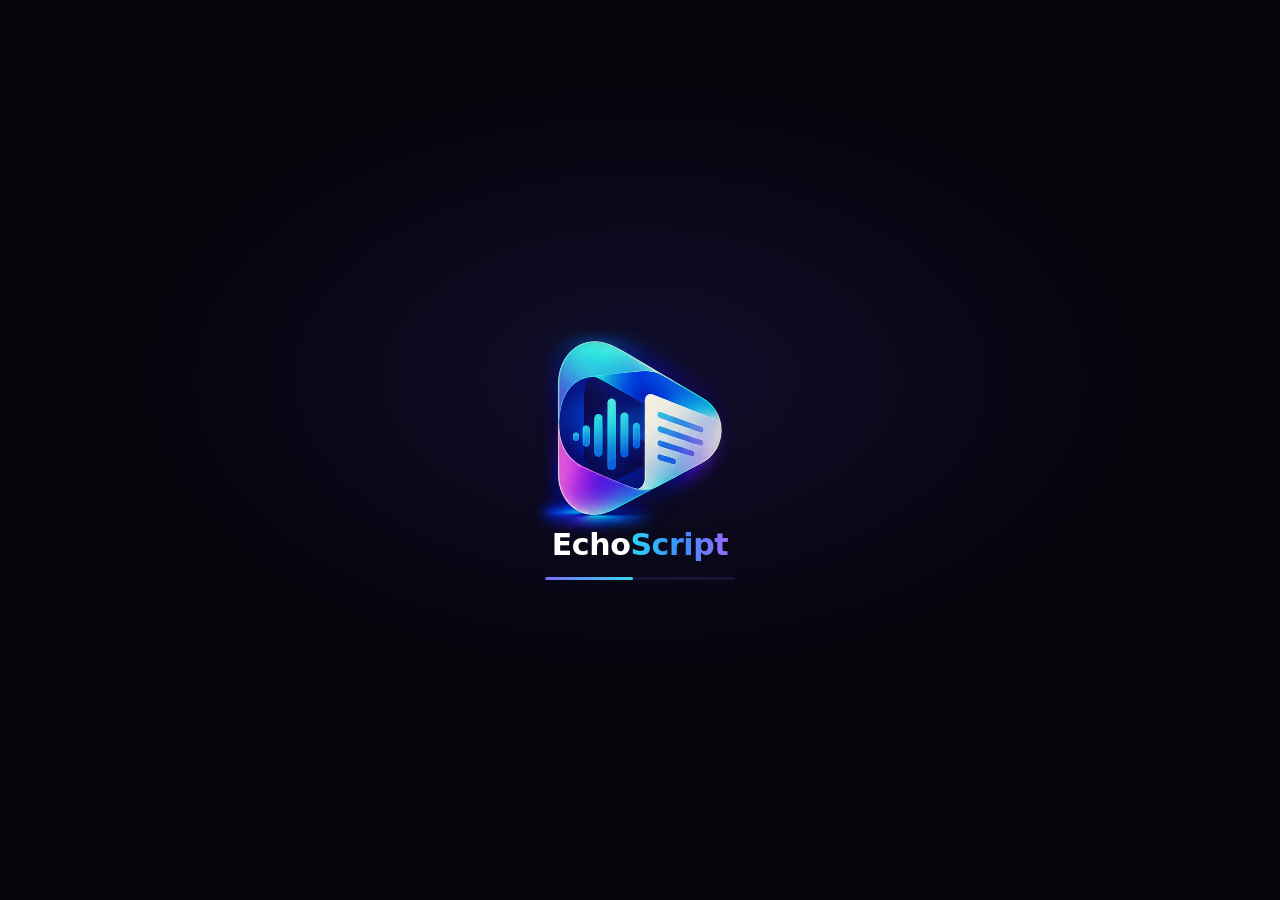
==== commit 1a602dd9: "add: disegni di chimica, Tor per YouTube, nuovo logo; via Storico e Cerca" ====
--- a/client/index.html
+++ b/client/index.html
@@ -116,10 +116,6 @@
          stroke-linecap="round" stroke-linejoin="round">
         <path d="M9 5l7 7-7 7"/>
       </g>
-      <g id="i-storico" fill="none" stroke="currentColor" stroke-width="1.6"
-         stroke-linecap="round" stroke-linejoin="round">
-        <path d="M3.5 12a8.5 8.5 0 102.5-6"/><path d="M3 4v4.5h4.5"/><path d="M12 7.5V12l3 2"/>
-      </g>
       <g id="i-leggi" fill="none" stroke="currentColor" stroke-width="1.6"
          stroke-linecap="round" stroke-linejoin="round">
         <path d="M3 5.5c2.8-1.2 5.8-1.2 9 .8v13c-3.2-2-6.2-2-9-.8z"/>
@@ -135,21 +131,20 @@
   <div class="guscio">
 
     <aside class="barra">
-      <!-- Il marchio: lo stesso disegno dell'icona del programma, cosi' chi
+      <!-- Il marchio: lo stesso simbolo dell'icona del programma, cosi' chi
            l'ha appena lanciata dal desktop ritrova la stessa cosa dentro la
-           finestra. E' un disegno vettoriale e non l'immagine dell'icona,
-           perche' resta nitido a qualunque misura e prende il colore dal tema
-           invece di portarsi dietro il proprio. -->
+           finestra. Il simbolo sopra, sotto il nome e sotto ancora il motto.
+           L'immagine e' il simbolo senza il suo fondo, ritagliato dal foglio
+           del marchio da assets/marchio.py. -->
       <div class="marchio">
-        <svg class="marchio-icona" viewBox="0 0 100 100" aria-hidden="true">
-          <rect x="14" y="34" width="8"  height="32" rx="4" fill="currentColor"/>
-          <rect x="26" y="22" width="8"  height="56" rx="4" fill="currentColor" class="alta"/>
-          <rect x="38" y="30" width="8"  height="40" rx="4" fill="currentColor"/>
-          <rect x="54" y="32" width="32" height="8"  rx="4" fill="currentColor" class="riga"/>
-          <rect x="54" y="46" width="26" height="8"  rx="4" fill="currentColor" class="riga"/>
-          <rect x="54" y="60" width="20" height="8"  rx="4" fill="currentColor" class="riga"/>
-        </svg>
-        <div class="logo">EchoScript</div>
+        <img class="marchio-icona" src="images/logo.png" alt="">
+        <div class="logo">Echo<span>Script</span></div>
+        <p class="motto" data-t="marchio.motto"></p>
+        <!-- La spia di Tor: dice se YouTube vede l'IP di casa o quello di un
+             nodo Tor. La tiene aggiornata sorvegliaTor(), in app.js. -->
+        <div class="spia-tor" id="spia-tor" data-fase="avvio">
+          <span class="spia-tor-punto"></span><span class="spia-tor-testo"></span>
+        </div>
       </div>
 
       <nav class="menu">
@@ -169,14 +164,6 @@
           <svg class="icona" viewBox="0 0 24 24"><use href="#i-nuvola"/></svg>
           <span data-t="menu.cloud"></span>
           <span class="targhetta-menu" id="targhetta-cloud"></span>
-        </button>
-        <!-- Lo storico non e' una postazione: non ci si lavora, ci si guarda
-             quello che e' stato fatto nelle altre due. Sta in fondo, staccato,
-             per dirlo senza parole. -->
-        <button class="voce voce-staccata" data-va="storico">
-          <span class="rotaia"></span>
-          <svg class="icona" viewBox="0 0 24 24"><use href="#i-storico"/></svg>
-          <span data-t="menu.storico"></span>
         </button>
       </nav>
     </aside>
@@ -505,54 +492,6 @@
         <div class="slot-lavoro"></div>
       </div>
 
-      <!-- ══ STORICO ════════════════════════════════════════════════════ -->
-      <!-- Una tabella sola, con quello che e' stato trascritto in tutte e due
-           le postazioni. La riempie storico.js chiedendola a Python ogni
-           volta che si entra: i lavori finiscono mentre si guarda altro, e una
-           tabella ferma alla prima apertura mentirebbe. -->
-      <div class="sezione" data-sez="storico">
-        <header class="intestazione">
-          <h1 data-t="sez.storico.title"></h1>
-          <p data-t="sez.storico.desc"></p>
-        </header>
-        <hr class="divisore">
-
-        <section class="vetro storico">
-          <div class="storico-barra">
-            <div class="campo-icona storico-cerca">
-              <svg class="icona-campo" viewBox="0 0 24 24"><use href="#i-cerca"/></svg>
-              <input id="storico-cerca" class="campo con-icona" type="text" spellcheck="false">
-            </div>
-            <span class="targhetta" id="storico-conta"></span>
-            <div class="spazio"></div>
-            <button id="storico-aggiorna" class="bottone contorno piccolo">
-              <svg class="icona" viewBox="0 0 24 24"><use href="#i-rifai"/></svg>
-              <span data-t="hist.refresh"></span>
-            </button>
-          </div>
-          <div class="storico-scorri">
-            <table class="tabella-storico">
-              <thead>
-                <tr>
-                  <th data-t="hist.col.url"></th>
-                  <th data-t="hist.col.channel"></th>
-                  <th data-t="hist.col.title"></th>
-                  <th data-t="hist.col.duration"></th>
-                  <th data-t="hist.col.credits"></th>
-                  <th data-t="hist.col.kind"></th>
-                  <th data-t="hist.col.state"></th>
-                  <th data-t="hist.col.mode"></th>
-                  <th data-t="hist.col.date"></th>
-                  <th></th>
-                </tr>
-              </thead>
-              <tbody id="storico-righe"></tbody>
-            </table>
-          </div>
-          <div id="storico-vuoto"></div>
-        </section>
-      </div>
-
     </main>
   </div>
 
@@ -585,21 +524,12 @@
        mezzo si vedrebbe per un istante l'interfaccia vuota e senza traduzioni. -->
   <div class="velo-avvio" id="velo-avvio">
     <div class="avvio-blocco">
-      <!-- Il marchio: tre barre di livello che diventano tre righe scritte.
-           E' lo stesso disegno di assets/EchoScript.ico e di
-           assets/EchoScript.png: le coordinate qui sotto sono le stesse che
-           assets/marchio.py usa per generarli. Cambiandone uno vanno cambiati
-           tutti, altrimenti l'icona, la schermata di avvio e questo velo si
-           contraddicono a vicenda nel giro di due secondi. -->
-      <svg class="avvio-marchio" viewBox="0 0 100 100" aria-hidden="true">
-        <rect class="b1" x="14" y="34" width="8"  height="32" rx="4" fill="currentColor"/>
-        <rect class="b2" x="26" y="22" width="8"  height="56" rx="4" fill="currentColor"/>
-        <rect class="b3" x="38" y="30" width="8"  height="40" rx="4" fill="currentColor"/>
-        <rect class="r1" x="54" y="32" width="32" height="8"  rx="4" fill="currentColor"/>
-        <rect class="r2" x="54" y="46" width="26" height="8"  rx="4" fill="currentColor"/>
-        <rect class="r3" x="54" y="60" width="20" height="8"  rx="4" fill="currentColor"/>
-      </svg>
-      <div class="avvio-nome">EchoScript</div>
+      <!-- Lo stesso simbolo della barra laterale e dell'icona del programma:
+           tutti e tre vengono dallo stesso foglio (assets/marchio.py), cosi'
+           l'icona, questo velo e la finestra non si contraddicono a vicenda
+           nel giro di due secondi. -->
+      <img class="avvio-marchio" src="images/logo.png" alt="">
+      <div class="avvio-nome">Echo<span>Script</span></div>
       <div class="avvio-barra"><span></span></div>
     </div>
   </div>
@@ -611,7 +541,6 @@
   <script src="features/engine.js"></script>
   <script src="features/transcribe.js"></script>
   <script src="features/carte.js"></script>
-  <script src="features/storico.js"></script>
   <script>avvia();</script>
 </body>
 </html>
--- a/client/styles/style.css
+++ b/client/styles/style.css
@@ -147,30 +147,56 @@
   backdrop-filter: blur(10px);
 }
 
-/* Il marchio: il disegno sopra, il nome sotto, tutto in colonna e centrato.
- *
- * E' lo stesso disegno dell'icona sul desktop, e sta li' per quello: chi ha
+/* Il marchio: il simbolo sopra, sotto il nome e sotto ancora il motto, tutto
+ * in colonna e centrato.
+ *
+ * E' lo stesso simbolo dell'icona sul desktop, e sta li' per quello: chi ha
  * appena fatto doppio clic ritrova la stessa cosa dentro la finestra, e capisce
  * di essere nel posto giusto senza dover leggere. */
 .marchio {
   display: flex; flex-direction: column; align-items: center;
-  gap: var(--s2); margin-bottom: var(--s6);
-}
+  gap: var(--s2); margin-bottom: var(--s6); text-align: center;
+}
+/* L'immagine porta gia' con se' il suo alone, che occupa il bordo del
+ * ritaglio: i margini negativi lo lasciano sbordare, cosi' a contare come
+ * ingombro e' il simbolo e non la luce che ha intorno. */
 .marchio-icona {
-  width: 56px; height: 56px; color: var(--iris);
-  filter: drop-shadow(0 0 16px #7c6cff59);
-}
-/* Le tre barre di livello e le tre righe scritte prendono due colori diversi:
- * e' il verso del programma, dal parlato allo scritto, e distinguerli lo rende
- * leggibile anche a 56 pixel. */
-.marchio-icona .alta { fill: var(--lume); }
-.marchio-icona .riga { fill: var(--onda); }
-.logo {
-  font-size: 21px; font-weight: 800; letter-spacing: -.3px; line-height: 1.1;
-  background: linear-gradient(103deg, #fff 6%, var(--lume) 44%, var(--onda) 98%);
+  width: 86px; max-width: 100%; height: auto; margin: -8px 0 -8px;
+  user-select: none; -webkit-user-drag: none;
+}
+/* Il nome a due colori, come sul foglio del marchio: «Echo» bianco e «Script»
+ * che va dal ciano al viola. E' testo e non un pezzo dell'immagine, cosi'
+ * resta nitido a qualunque ingrandimento. */
+.logo, .avvio-nome {
+  font-family: 'Segoe UI Variable Display', 'Segoe UI', system-ui, sans-serif;
+  font-weight: 800; letter-spacing: -.4px; line-height: 1.1; color: #fff;
+}
+.logo span, .avvio-nome span {
+  background: linear-gradient(90deg, #2bd4f5, #3d8bff 55%, #9b6bff);
   -webkit-background-clip: text; background-clip: text; color: transparent;
-  filter: drop-shadow(0 0 22px #7c6cff4d);
-}
+}
+.logo { font-size: 25px; filter: drop-shadow(0 0 22px #3d8bff40); }
+.motto {
+  margin: 0; font-size: 11.5px; line-height: 1.5; color: var(--t1);
+  letter-spacing: .1px; text-wrap: balance;
+}
+
+/* La spia sotto il motto: gialla e pulsante mentre Tor si collega, verde
+ * quando l'IP e' nascosto, rossa se Tor non si raggiunge. */
+.spia-tor {
+  display: inline-flex; align-items: center; gap: 6px; margin-top: var(--s1);
+  padding: 2px 9px; border-radius: 999px; cursor: default;
+  font-size: 10.5px; font-weight: 600;
+  color: var(--t1); background: #8b7cff0f; border: 1px solid var(--bordo);
+}
+.spia-tor-punto { width: 6px; height: 6px; border-radius: 50%; background: var(--t2); }
+.spia-tor[data-fase="avvio"] .spia-tor-punto {
+  background: var(--giallo); animation: pulsa 1.2s ease-in-out infinite;
+}
+.spia-tor[data-fase="pronto"] { color: var(--verde); border-color: #34d39940; background: #34d3990f; }
+.spia-tor[data-fase="pronto"] .spia-tor-punto { background: var(--verde); box-shadow: 0 0 8px var(--verde); }
+.spia-tor[data-fase="errore"] { color: var(--rosso); border-color: #fb718559; background: #fb718514; }
+.spia-tor[data-fase="errore"] .spia-tor-punto { background: var(--rosso); }
 
 .menu { display: flex; flex-direction: column; gap: var(--s1); }
 .voce {
@@ -1172,45 +1198,18 @@
 
 .avvio-blocco { display: grid; justify-items: center; gap: var(--s4); }
 
+/* Il simbolo respira piano: e' l'unica cosa, insieme alla barra, che dice
+ * che il programma sta lavorando e non si e' piantato. */
 .avvio-marchio {
-  width: 104px; height: 104px; color: var(--iris);
-  filter: drop-shadow(0 0 16px #7c6cff66);
-}
-/* Le barre si muovono come un livello audio: e' l'unica cosa che dice che il
- * programma sta lavorando e non si e' piantato. */
-.avvio-marchio .b1, .avvio-marchio .b2, .avvio-marchio .b3 {
-  transform-box: fill-box; transform-origin: center;
-  animation: livello 1.15s ease-in-out infinite;
-}
-.avvio-marchio .b1 { animation-delay: -.90s; }
-.avvio-marchio .b2 { animation-delay: -.45s; fill: var(--lume); }
-.avvio-marchio .b3 { animation-delay: -.15s; }
-
-/* Le righe si scrivono una volta sola, da sinistra e una dopo l'altra: e' il
- * verso in cui va il lavoro, dal parlato allo scritto. In ciclo sarebbero una
- * scritta che si cancella da sola, che non e' cio' che il programma fa. */
-.avvio-marchio .r1, .avvio-marchio .r2, .avvio-marchio .r3 {
-  transform-box: fill-box; transform-origin: left center;
-  fill: var(--onda);
-  animation: scrittura .5s var(--molla) both;
-}
-.avvio-marchio .r1 { animation-delay: .12s; }
-.avvio-marchio .r2 { animation-delay: .30s; }
-.avvio-marchio .r3 { animation-delay: .48s; }
-
-@keyframes livello {
-  0%, 100% { transform: scaleY(.38); }
-  50%      { transform: scaleY(1); }
-}
-@keyframes scrittura {
-  from { transform: scaleX(0); opacity: 0; }
-  to   { transform: scaleX(1); opacity: 1; }
-}
-
-.avvio-nome {
-  font-size: 26px; font-weight: 700; letter-spacing: .5px;
-  color: var(--t0); text-shadow: 0 0 18px #7c6cff40;
-}
+  width: 216px; height: auto; user-select: none; -webkit-user-drag: none;
+  animation: fiato 2.6s ease-in-out infinite;
+}
+@keyframes fiato {
+  0%, 100% { transform: scale(.97); opacity: .86; }
+  50%      { transform: scale(1.02); opacity: 1; }
+}
+
+.avvio-nome { font-size: 30px; margin-top: calc(var(--s5) * -1); }
 
 .avvio-barra {
   width: 190px; height: 3px; border-radius: 2px;
@@ -1254,7 +1253,8 @@
  * decorazione, non deve dare fastidio a chi ne soffre. */
 @media (prefers-reduced-motion: reduce) {
   .alone, .onde, .spia.working, .passo.corrente .pallino,
-  .nota-lettura.attiva::before, .avvio-marchio rect { animation: none; }
+  .nota-lettura.attiva::before, .avvio-marchio,
+  .spia-tor .spia-tor-punto { animation: none; }
   .sezione.attiva, .sezione.uscita, .finestra, .velo-finestra,
   .credito, .scheda-copertina, .avanzamento.visibile { animation: none; }
   * { transition-duration: .01ms !important; }
@@ -1285,75 +1285,3 @@
 }
 .riga-video .togli .icona { width: 12px; height: 12px; }
 .riga-video .togli:hover { color: var(--rosso); border-color: #fb718559; background: #fb71851a; }
-
-/* ── Storico ────────────────────────────────────────────────────────────── */
-
-/* La voce nella barra laterale sta staccata dalle due stanze: non e' una
- * postazione di lavoro, e' dove si guarda cosa e' stato fatto. */
-.voce-staccata { margin-top: var(--s4); }
-
-.sezione[data-sez="storico"] { overflow: hidden; }
-.sezione[data-sez="storico"] > .intestazione { flex: 0 0 auto; }
-.storico { flex: 1; min-height: 0; display: flex; flex-direction: column; gap: var(--s3); }
-.storico-barra { display: flex; align-items: center; gap: var(--s3); }
-.storico-cerca { width: 340px; max-width: 45%; }
-/* Scorre la tabella, non la pagina: l'intestazione con la ricerca resta
- * sempre a portata. Scorre anche di lato, perche' le colonne sono dieci. */
-.storico-scorri { flex: 1; min-height: 0; overflow: auto; border-radius: var(--r-m); }
-
-.tabella-storico { width: 100%; border-collapse: collapse; font-size: 12px; }
-/* Tutto al centro della sua cella, in orizzontale e in verticale, con la
- * stessa altezza di riga per ogni carattere: il testo a spaziatura fissa
- * (durata, crediti, data) altrimenti scende rispetto al resto. */
-.tabella-storico th {
-  text-align: center !important; vertical-align: middle; line-height: 1.3;
-  position: sticky; top: 0; z-index: 1; text-align: left; white-space: nowrap;
-  font-size: 10.5px; font-weight: 700; letter-spacing: .3px; text-transform: uppercase;
-  color: var(--t1); background: #14142c; padding: 9px 10px;
-  border-bottom: 1px solid var(--taglio);
-}
-.tabella-storico td {
-  text-align: center; vertical-align: middle; line-height: 1.3;
-  padding: 8px 10px; border-bottom: 1px solid var(--bordo);
-  color: var(--t0); vertical-align: middle;
-}
-.tabella-storico tbody tr:hover td { background: #8b7cff0d; }
-.tabella-storico .col-url { max-width: 230px; }
-.tabella-storico .col-url a {
-  display: block; overflow: hidden; text-overflow: ellipsis; white-space: nowrap;
-  color: var(--onda); text-decoration: none;
-}
-.tabella-storico .col-url a:hover { text-decoration: underline; }
-.tabella-storico .col-canale {
-  max-width: 170px; color: var(--t1);
-  white-space: nowrap; overflow: hidden; text-overflow: ellipsis;
-}
-.tabella-storico .col-titolo { min-width: 220px; max-width: 360px; font-weight: 600; }
-.tabella-storico .col-numero,
-.tabella-storico .col-data {
-  white-space: nowrap; font-family: 'Cascadia Mono', Consolas, monospace; font-size: 11px;
-  color: var(--t1);
-}
-.tabella-storico .col-singolo { color: var(--t2); white-space: nowrap; }
-.tabella-storico .col-playlist { white-space: nowrap; color: var(--lume); cursor: help; }
-.tabella-storico .col-gesti { white-space: nowrap; }
-.gesto { vertical-align: middle; }
-.bollino { vertical-align: middle; }
-
-.bollino {
-  display: inline-block; white-space: nowrap; font-size: 10.5px; font-weight: 700;
-  border-radius: 999px; padding: 2px 9px; border: 1px solid transparent;
-}
-.bollino.ok         { color: var(--verde);  background: #34d3991a; border-color: #34d39959; }
-.bollino.attenzione { color: var(--giallo); background: #fbbf241a; border-color: #fbbf2459; }
-.bollino.locale     { color: var(--verde);  background: #34d39912; border-color: #34d39940; }
-.bollino.cloud      { color: var(--onda);   background: #38d6ee12; border-color: #38d6ee40; }
-
-.gesto {
-  display: inline-flex; align-items: center; justify-content: center;
-  width: 28px; height: 28px; margin-left: 4px; border-radius: 7px; cursor: pointer;
-  background: transparent; color: var(--t1); border: 1px solid var(--bordo);
-  transition: color .15s, border-color .15s, background .15s;
-}
-.gesto .icona { width: 14px; height: 14px; }
-.gesto:hover { color: var(--lume); border-color: #7c6cff59; background: #7c6cff14; }
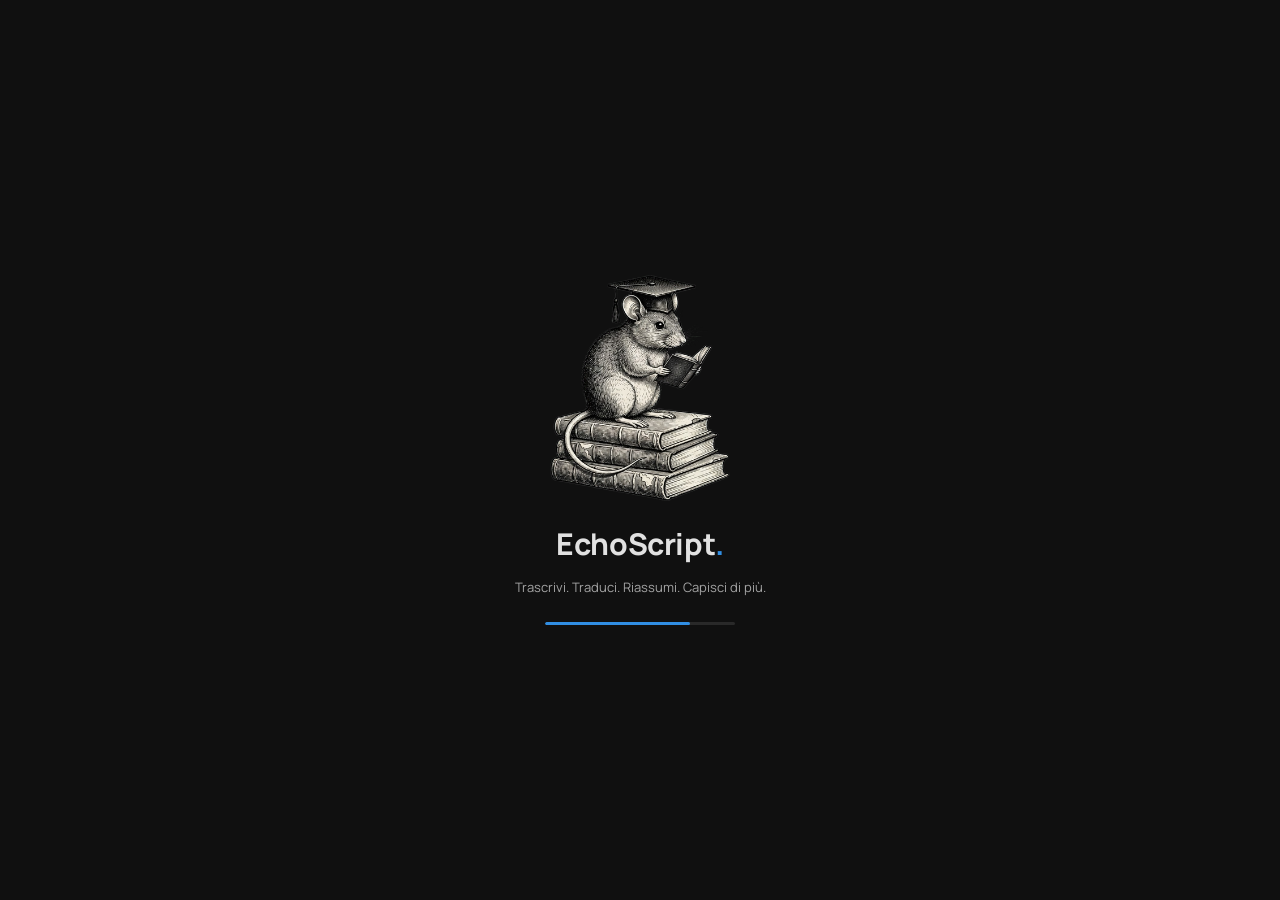
==== commit 0e93db15: "EchoScript 3.2.0" ====
--- a/client/index.html
+++ b/client/index.html
@@ -10,17 +10,6 @@
 </head>
 <body>
 
-  <!-- Sfondo: strati sovrapposti, tutti generati dal CSS. Nessun file, nessun
-       download, niente da inizializzare. -->
-  <div class="sfondo" aria-hidden="true">
-    <div class="alone alone-1"></div>
-    <div class="alone alone-2"></div>
-    <div class="alone alone-3"></div>
-    <div class="onde"></div>
-    <div class="grana"></div>
-    <div class="vignetta"></div>
-  </div>
-
   <!-- Le icone stanno qui una volta sola e si richiamano con <use>. -->
   <svg width="0" height="0" style="position:absolute" aria-hidden="true">
     <defs>
@@ -125,381 +114,328 @@
          stroke-linecap="round" stroke-linejoin="round">
         <path d="M6 6l12 12M18 6L6 18"/>
       </g>
+      <g id="i-collega" fill="none" stroke="currentColor" stroke-width="1.7"
+         stroke-linecap="round" stroke-linejoin="round">
+        <path d="M10 14a4.5 4.5 0 006.4 0l3-3a4.5 4.5 0 00-6.4-6.4l-1 1"/>
+        <path d="M14 10a4.5 4.5 0 00-6.4 0l-3 3a4.5 4.5 0 006.4 6.4l1-1"/>
+      </g>
+      <g id="i-opzioni" fill="none" stroke="currentColor" stroke-width="1.6" stroke-linecap="round">
+        <path d="M4 7h9M17 7h3M4 17h3M11 17h9"/><circle cx="15" cy="7" r="2"/><circle cx="9" cy="17" r="2"/>
+      </g>
     </defs>
   </svg>
 
+  <!-- L'impianto e' quello di un programma da lavoro, lo stesso di MediaFlow:
+       la testata in alto, a sinistra la colonna stretta delle stanze, in
+       mezzo lo spazio di lavoro, a destra le opzioni di quello che si sta
+       facendo, in fondo la barra di stato. -->
   <div class="guscio">
 
-    <aside class="barra">
-      <!-- Il marchio: lo stesso simbolo dell'icona del programma, cosi' chi
-           l'ha appena lanciata dal desktop ritrova la stessa cosa dentro la
-           finestra. Il simbolo sopra, sotto il nome e sotto ancora il motto.
-           L'immagine e' il simbolo senza il suo fondo, ritagliato dal foglio
-           del marchio da assets/marchio.py. -->
-      <div class="marchio">
-        <img class="marchio-icona" src="images/logo.png" alt="">
-        <div class="logo">Echo<span>Script</span></div>
-        <p class="motto" data-t="marchio.motto"></p>
-        <!-- La spia di Tor: dice se YouTube vede l'IP di casa o quello di un
-             nodo Tor. La tiene aggiornata sorvegliaTor(), in app.js. -->
-        <div class="spia-tor" id="spia-tor" data-fase="avvio">
-          <span class="spia-tor-punto"></span><span class="spia-tor-testo"></span>
+    <header class="testata">
+      <!-- Il marchio: il topo da biblioteca scontornato. E' lo stesso segno
+           dell'icona sul desktop, cosi' chi ha appena fatto doppio clic lo
+           ritrova dentro la finestra. marchio.png e le icone dell'eseguibile
+           escono tutti da assets/marchio.py. -->
+      <div class="marca">
+        <img src="marchio.png" alt="" draggable="false">
+        <span>EchoScript<span class="marca-punto">.</span></span>
+      </div>
+      <div class="briciole">
+        <span data-t="testata.spazio"></span><span class="briciole-taglio">/</span>
+        <strong id="briciola"></strong>
+      </div>
+      <!-- Le stanze lavorano anche quando non le si guarda: questa dice dove
+           sta girando qualcosa, o dove c'e' un riepilogo da leggere, e
+           cliccandola ci si va. -->
+      <button class="pillola-lavori" id="pillola-lavori" hidden>
+        <span class="punto-vivo"></span><span id="pillola-testo"></span>
+      </button>
+    </header>
+
+    <div class="impianto">
+
+      <!-- Due postazioni, non due impostazioni: in ciascuna c'e' tutto il
+           lavoro (link o file, opzioni, avvio, avanzamento) e quello che
+           cambia sono i modelli con cui viene fatto. Scegliere la stanza E'
+           scegliere il motore. Il nome compare passandoci sopra; il puntino
+           sull'icona dice se li' dentro sta succedendo qualcosa. -->
+      <nav class="barra">
+        <div class="menu">
+          <button class="voce attiva" data-va="locale">
+            <svg class="icona" viewBox="0 0 24 24"><use href="#i-casa"/></svg>
+            <span class="voce-nome" data-t="menu.locale"></span>
+            <span class="targhetta-menu spenta" id="targhetta-locale"></span>
+          </button>
+          <button class="voce" data-va="cloud">
+            <svg class="icona" viewBox="0 0 24 24"><use href="#i-nuvola"/></svg>
+            <span class="voce-nome" data-t="menu.cloud"></span>
+            <span class="targhetta-menu spenta" id="targhetta-cloud"></span>
+          </button>
         </div>
-      </div>
-
-      <nav class="menu">
-        <!-- Due postazioni, non due impostazioni: in ciascuna c'e' tutto il
-             lavoro (link o file, output, avvio, avanzamento) e quello che cambia
-             sono i modelli con cui viene fatto. Si entra in una delle due e si
-             lavora li' dentro; scegliere la sezione E' scegliere il motore, che
-             e' il modo piu' corto di dirlo. La targhetta segna quella in uso. -->
-        <button class="voce attiva" data-va="locale">
-          <span class="rotaia"></span>
-          <svg class="icona" viewBox="0 0 24 24"><use href="#i-casa"/></svg>
-          <span data-t="menu.locale"></span>
-          <span class="targhetta-menu" id="targhetta-locale"></span>
-        </button>
-        <button class="voce" data-va="cloud">
-          <span class="rotaia"></span>
-          <svg class="icona" viewBox="0 0 24 24"><use href="#i-nuvola"/></svg>
-          <span data-t="menu.cloud"></span>
-          <span class="targhetta-menu" id="targhetta-cloud"></span>
-        </button>
       </nav>
-    </aside>
-
-    <main class="corpo">
-
-      <!-- ══ LA POSTAZIONE DI LAVORO, COME MODELLO ══════════════════════ -->
-      <!-- Questo blocco non compare a schermo: e' lo stampo. All'avvio ne
-           vengono fatte DUE copie vere, una dentro «Locale» e una dentro
-           «Cloud», e da quel momento vivono separate.
-      
-           Prima era una sola e traslocava nella stanza aperta. Sembrava una
-           semplificazione ed era un difetto: avviando una trascrizione in
-           nuvola e passando poi in locale, in locale ci si ritrovava davanti
-           l'avanzamento e la sorgente di quello che stava girando
-           di la'. Le due stanze erano due porte sulla stessa scrivania.
-      
-           Adesso le scrivanie sono due. Si puo' avere un link incollato qui e
-           un altro li', e soprattutto si puo' avere un lavoro in corso in
-           tutte e due nello stesso momento: mentre Groq trascrive sui suoi
-           server, questo computer puo' trascriverne un altro per conto suo.
-           Sono due mestieri che non si contendono niente.
-      
-           Le copie non sono identiche: ognuna tiene solo i modelli del proprio
-           motore, e la chiave sta soltanto in «Cloud», perche' e' l'unica
-           stanza in cui si paga qualcosa. Chi le pota e' creaPosti() in
-           posti.js.
-      
-           Gli identificatori qui dentro sono scritti nudi ma non restano tali:
-           copiando, ognuno prende davanti il nome della stanza. Cosi' «url»
-           diventa «locale-url» e «cloud-url», che sono due caselle diverse e
-           non possono essere scambiate per sbaglio. -->
-      <template id="modello-postazione">
-      <div class="postazione">
-
-        <!-- I tre riquadri: cosa serve sapere prima di poter cominciare.
-             Modelli, chiave e video. Sono affiancati e della stessa misura
-             perche' sono tre risposte alla stessa domanda, «con cosa lo
-             faccio»: metterli uno sotto l'altro suggerirebbe un ordine che non
-             c'e', e nasconderebbe sotto il bordo dello schermo quello che
-             capita di dover cambiare piu' spesso.
-
-             Ogni riquadro mostra la scelta fatta e un pulsante per cambiarla.
-             Il come si cambia sta in una finestra a parte: sono due menu a
-             tendina o un modulo intero, e tenerli sempre a schermo vorrebbe
-             dire una pagina piena di cose gia' decise. -->
-        <div class="carte">
-
-          <section class="vetro carta" id="carta-modelli">
-            <div class="carta-testa">
-              <svg class="icona-pannello" viewBox="0 0 24 24"><use href="#i-cpu"/></svg>
-              <span data-t="carta.modelli"></span>
+
+      <main class="corpo">
+
+        <!-- ══ LA POSTAZIONE DI LAVORO, COME MODELLO ════════════════════ -->
+        <!-- Questo blocco non compare a schermo: e' lo stampo. All'avvio ne
+             vengono fatte DUE copie vere, una dentro «Locale» e una dentro
+             «Cloud», e da quel momento vivono separate: si puo' avere un link
+             incollato qui e un altro li', e un lavoro in corso in tutte e due
+             nello stesso momento.
+
+             Le copie non sono identiche: ognuna tiene solo i modelli del
+             proprio motore, e la chiave sta soltanto in «Cloud», perche' e'
+             l'unica stanza in cui si paga qualcosa. Chi le pota, e chi scrive
+             nell'intestazione il nome della stanza, e' creaPosti() in posti.js.
+
+             Gli identificatori qui dentro sono scritti nudi ma non restano
+             tali: copiando, ognuno prende davanti il nome della stanza. Cosi'
+             «url» diventa «locale-url» e «cloud-url», che sono due caselle
+             diverse e non possono essere scambiate per sbaglio. -->
+        <template id="modello-postazione">
+        <div class="postazione">
+
+          <div class="lavoro">
+            <header class="intestazione">
+              <div class="simbolo"><svg class="icona" viewBox="0 0 24 24"><use id="simbolo-uso"/></svg></div>
+              <div>
+                <div class="occhiello" id="occhiello"></div>
+                <h1 id="titolo"></h1>
+              </div>
+            </header>
+            <p class="intro" id="intro"></p>
+
+            <!-- Da dove entra il materiale. Resta attivo anche mentre la
+                 postazione lavora: e' da qui che si incolla il prossimo link,
+                 che va in coda.
+
+                 Il link non ha un bottone per leggerlo: si legge da solo appena
+                 incollato (o dopo un attimo di pausa mentre lo si scrive), e
+                 l'anteprima si apre in una finestra. La riga sotto la casella
+                 dice che cosa sta succedendo. -->
+            <section class="importa resta-attivo">
+              <div class="importa-capo">
+                <svg class="icona" viewBox="0 0 24 24"><use href="#i-collega"/></svg>
+                <h2 data-t="src.label"></h2>
+              </div>
+              <div class="modulo-link">
+                <select id="sorgente" class="campo">
+                  <option value="youtube" data-t="src.youtube"></option>
+                  <option value="local" data-t="src.local"></option>
+                </select>
+                <!-- I due ingressi occupano lo stesso posto: si vede solo
+                     quello della sorgente scelta. -->
+                <div class="campo-icona" id="ingresso-youtube">
+                  <svg class="icona-campo" viewBox="0 0 24 24"><use href="#i-video"/></svg>
+                  <input id="url" class="campo con-icona" type="text" spellcheck="false"
+                         placeholder="https://www.youtube.com/watch?v=…">
+                </div>
+                <!-- Il file non si scrive, si sceglie: la casella intera e' il
+                     bottone che apre la finestra del sistema. -->
+                <div class="campo-icona" id="ingresso-file" hidden>
+                  <svg class="icona-campo" viewBox="0 0 24 24"><use href="#i-file-audio"/></svg>
+                  <input id="file" class="campo con-icona scelto" type="text" readonly>
+                </div>
+              </div>
+              <div class="importa-nota" id="lettura" data-t="src.load.hint"></div>
+            </section>
+
+            <!-- L'avanzamento compare solo mentre si lavora. Dentro c'e' tutto
+                 quello che serve a capire a che punto siamo: chi sta
+                 lavorando, in che fase, quanto manca, e l'elenco dei passaggi
+                 con quelli fatti gia' spuntati. -->
+            <section class="pannello avanzamento" id="avanzamento">
+              <div class="titolo-pannello">
+                <span class="spia working"></span>
+                <span data-t="prog.title"></span>
+                <span class="targhetta-motore" id="badge-motore"></span>
+                <span class="targhetta elastica" id="badge-batch" hidden></span>
+                <div class="spazio"></div>
+                <span class="targhetta" id="badge-fase"></span>
+                <span class="avanz-pct" id="avanz-pct"></span>
+                <span class="avanz-eta" id="avanz-eta"></span>
+                <!-- Resta cliccabile mentre tutto il resto della postazione e'
+                     spento: e' l'unico gesto che ha senso durante un lavoro. -->
+                <button id="annulla" class="bottone contorno piccolo resta-attivo">
+                  <svg class="icona" viewBox="0 0 24 24"><use href="#i-togli"/></svg>
+                  <span data-t="prog.cancel"></span>
+                </button>
+              </div>
+              <div class="avanz-nota" id="badge-nota" hidden></div>
+              <div class="binario"><div class="cursa" id="barra"></div></div>
+              <div class="avanz-riga">
+                <span class="avanz-titolo" id="avanz-fase"></span>
+                <span class="avanz-dettaglio" id="avanz-dettaglio"></span>
+              </div>
+              <div class="passi" id="passi"></div>
+              <div class="racconto">
+                <div id="racconto-testo"></div>
+                <div class="racconto-piano" id="racconto-piano"></div>
+              </div>
+            </section>
+
+            <!-- Quello che si e' scelto di trascrivere, e sotto i video che
+                 aspettano il loro turno. La spia e la parola di stato dicono
+                 se la postazione sta lavorando. -->
+            <section class="pannello sorgente">
+              <div class="titolo-pannello">
+                <span class="spia" id="spia"></span>
+                <span data-t="src.panel"></span>
+                <span class="stato" id="stato"></span>
+                <div class="spazio"></div>
+                <span class="targhetta" id="stima"></span>
+              </div>
+              <div class="sorgente-corpo">
+                <div id="sorgente-scheda" class="elenco"></div>
+                <!-- Ciascuno con il suo × per toglierlo prima che parta.
+                     Vuota, non si vede. -->
+                <div class="coda-blocco" id="coda-blocco" hidden>
+                  <label class="etichetta" data-t="coda.title"></label>
+                  <div class="elenco-video" id="coda-lista"></div>
+                </div>
+              </div>
+            </section>
+          </div>
+
+          <!-- Le opzioni di questa stanza: con che cosa si trascrive, e come
+               deve venire il riassunto. Prima stavano in tre riquadri che
+               aprivano tre finestre; adesso sono sempre a vista, e il bottone
+               che fa partire tutto sta in fondo, dopo l'ultima scelta. -->
+          <aside class="ispettore">
+            <div class="ispettore-testa">
+              <svg class="icona" viewBox="0 0 24 24"><use href="#i-opzioni"/></svg>
+              <h2 data-t="opz.titolo"></h2>
             </div>
-            <div class="carta-corpo" id="riepilogo-modelli"></div>
-            <button id="apri-modelli" class="bottone contorno carta-azione">
-              <svg class="icona" viewBox="0 0 24 24"><use href="#i-cpu"/></svg>
-              <span data-t="carta.modelli.bottone"></span>
-            </button>
-          </section>
-
-          <section class="vetro carta" id="carta-chiave">
-            <div class="carta-testa">
-              <svg class="icona-pannello" viewBox="0 0 24 24"><use href="#i-chiave"/></svg>
-              <span data-t="carta.chiave"></span>
-            </div>
-            <div class="carta-corpo" id="riepilogo-chiave">
+            <div class="ispettore-corpo">
+
+              <section class="blocco" id="modulo-modelli-locale">
+                <h3 class="blocco-titolo" data-t="opz.modelli"></h3>
+                <div class="gruppo">
+                  <label data-t="eng.model.whisper"></label>
+                  <select id="m-whisper" class="campo"></select>
+                </div>
+                <div class="gruppo">
+                  <label data-t="eng.model.ollama"></label>
+                  <select id="m-ollama" class="campo"></select>
+                </div>
+                <div class="nota-riga" data-t="eng.local.hint"></div>
+              </section>
+
+              <section class="blocco" id="modulo-modelli-cloud">
+                <h3 class="blocco-titolo" data-t="opz.modelli"></h3>
+                <div class="gruppo">
+                  <label data-t="eng.model.groq"></label>
+                  <select id="m-groq" class="campo"></select>
+                </div>
+                <div class="gruppo">
+                  <label data-t="eng.model.groqtesto"></label>
+                  <select id="m-groq-testo" class="campo"></select>
+                </div>
+                <div class="nota-riga" data-t="eng.groq.hint"></div>
+              </section>
+
               <!-- Del file caricato si mostra il nome e nient'altro: la chiave
                    e' un segreto, e vederla scritta a schermo non serve a
                    nessuno. -->
-              <div class="stato-chiave" id="stato-chiave"></div>
-              <button id="ottieni-chiave" class="bottone nudo" data-t="eng.key.get"></button>
+              <section class="blocco" id="carta-chiave">
+                <h3 class="blocco-titolo" data-t="opz.chiave"></h3>
+                <div class="stato-chiave" id="stato-chiave"></div>
+                <button id="carica-chiave" class="bottone contorno">
+                  <svg class="icona" viewBox="0 0 24 24"><use href="#i-chiave"/></svg>
+                  <span data-t="eng.key.load"></span>
+                </button>
+                <button id="ottieni-chiave" class="bottone nudo" data-t="eng.key.get"></button>
+              </section>
+
+              <!-- Il riassunto non ha un interruttore: si fa sempre, ed e'
+                   l'unica cosa che finisce fra i risultati. Queste sono le sue
+                   aggiunte e la sua misura. -->
+              <section class="blocco">
+                <h3 class="blocco-titolo" data-t="opts.title"></h3>
+                <div class="interruttori">
+                  <label class="interruttore rovescio">
+                    <input type="checkbox" id="opt-translate"><span class="cursore"></span>
+                    <span class="interruttore-testo">
+                      <span class="interruttore-nome" data-t="opt.translate"></span>
+                      <span class="interruttore-nota" data-t="opt.translate.desc"></span>
+                    </span>
+                  </label>
+                  <label class="interruttore rovescio">
+                    <input type="checkbox" id="opt-charts"><span class="cursore"></span>
+                    <span class="interruttore-testo">
+                      <span class="interruttore-nome" data-t="opt.charts"></span>
+                      <span class="interruttore-nota" data-t="opt.charts.desc"></span>
+                    </span>
+                  </label>
+                  <label class="interruttore rovescio">
+                    <input type="checkbox" id="opt-comments"><span class="cursore"></span>
+                    <span class="interruttore-testo">
+                      <span class="interruttore-nome" data-t="opt.comments"></span>
+                      <span class="interruttore-nota" data-t="opt.comments.desc"></span>
+                    </span>
+                  </label>
+                </div>
+                <div class="gruppo" id="riga-dettaglio">
+                  <label data-t="opt.detail"></label>
+                  <select id="opt-detail" class="campo">
+                    <option value="esteso" data-t="opt.detail.esteso"></option>
+                    <option value="normale" data-t="opt.detail.normale"></option>
+                    <option value="breve" data-t="opt.detail.breve"></option>
+                    <option value="punti" data-t="opt.detail.punti"></option>
+                  </select>
+                </div>
+              </section>
             </div>
-            <button id="carica-chiave" class="bottone contorno carta-azione">
-              <svg class="icona" viewBox="0 0 24 24"><use href="#i-chiave"/></svg>
-              <span data-t="carta.chiave.bottone"></span>
-            </button>
-          </section>
-
-          <section class="vetro carta" id="carta-video">
-            <div class="carta-testa">
-              <svg class="icona-pannello" viewBox="0 0 24 24"><use href="#i-video"/></svg>
-              <span data-t="carta.video"></span>
+
+            <div class="ispettore-piede">
+              <button id="avvia" class="bottone pieno">
+                <svg class="icona" viewBox="0 0 24 24"><use href="#i-avvia" id="icona-avvia"/></svg>
+                <span id="testo-avvia" data-t="src.start"></span>
+              </button>
+              <p class="piede-nota" data-t="src.start.nota"></p>
             </div>
-            <div class="carta-corpo" id="riepilogo-video"></div>
-            <button id="apri-video" class="bottone contorno carta-azione resta-attivo">
-              <svg class="icona" viewBox="0 0 24 24"><use href="#i-cerca"/></svg>
-              <span data-t="carta.video.bottone"></span>
-            </button>
-          </section>
-
+          </aside>
         </div>
-
-        <!-- Il pulsante che fa partire tutto sta da solo, sotto i tre riquadri
-             e non dentro uno di essi: non appartiene a nessuno dei tre, viene
-             dopo che tutti e tre hanno una risposta. -->
-        <div class="azioni azioni-avvio">
-          <button id="avvia" class="bottone pieno grande">
-            <svg class="icona" viewBox="0 0 24 24"><use href="#i-avvia" id="icona-avvia"/></svg>
-            <span id="testo-avvia" data-t="src.start"></span>
-          </button>
-        </div>
-
-        <!-- ══ IL MAGAZZINO ══════════════════════════════════════════════
-             Qui dentro sta il contenuto vero delle due finestre, nascosto.
-
-             Non viene costruito al momento di aprirle, e non e' pigrizia: i
-             menu dei modelli li riempie Python all'avvio, e gli ascoltatori
-             che reagiscono a un cambio sono gia' attaccati a QUESTI elementi.
-             Ricostruirli ogni volta vorrebbe dire riattaccare tutto e
-             ricordarsi quale valore era selezionato.
-
-             Aprendo una finestra questi blocchi ci vengono spostati dentro, e
-             alla chiusura tornano qui. Sono sempre gli stessi oggetti, quindi
-             si portano dietro stato e collegamenti senza che nessuno ci
-             pensi. -->
-        <div id="magazzino" hidden>
-
-          <div id="modulo-modelli-locale">
-            <p class="nota-riga" data-t="eng.local.hint"></p>
-            <div class="riga incolonna">
-              <div class="gruppo largo">
-                <label data-t="eng.model.whisper"></label>
-                <select id="m-whisper" class="campo"></select>
-              </div>
-              <div class="gruppo largo">
-                <label data-t="eng.model.ollama"></label>
-                <select id="m-ollama" class="campo"></select>
-              </div>
-            </div>
-          </div>
-
-          <div id="modulo-modelli-cloud">
-            <p class="nota-riga" data-t="eng.groq.hint"></p>
-            <div class="riga incolonna">
-              <div class="gruppo largo">
-                <label data-t="eng.model.groq"></label>
-                <select id="m-groq" class="campo"></select>
-              </div>
-              <div class="gruppo largo">
-                <label data-t="eng.model.groqtesto"></label>
-                <select id="m-groq-testo" class="campo"></select>
-              </div>
-            </div>
-          </div>
-
-          <div id="modulo-video">
-            <!-- Questa riga resta attiva anche mentre la postazione lavora: e'
-                 da qui che si incolla il prossimo link, che va in coda. -->
-            <div class="riga resta-attivo">
-              <div class="gruppo stretto">
-                <label data-t="src.label"></label>
-              <select id="sorgente" class="campo">
-                <option value="youtube" data-t="src.youtube"></option>
-                <option value="local" data-t="src.local"></option>
-              </select>
-            </div>
-
-            <!-- I due ingressi occupano lo stesso posto: si vede solo quello
-                 della sorgente scelta, cosi' la riga non cambia altezza.
-
-                 Il link non ha piu' un bottone per leggerlo: si legge da solo
-                 appena incollato (o dopo un attimo di pausa mentre lo si
-                 scrive), e l'anteprima si apre in una finestra. La riga sotto
-                 la casella dice che cosa sta succedendo. -->
-            <div class="gruppo largo" id="ingresso-youtube">
-              <label data-t="src.input.url"></label>
-              <div class="campo-icona">
-                <svg class="icona-campo" viewBox="0 0 24 24"><use href="#i-video"/></svg>
-                <input id="url" class="campo con-icona" type="text" spellcheck="false"
-                       placeholder="https://www.youtube.com/watch?v=…">
-              </div>
-              <div class="nota-lettura" id="lettura" data-t="src.load.hint"></div>
-            </div>
-            <div class="gruppo largo" id="ingresso-file" hidden>
-              <label data-t="src.input.file"></label>
-              <div class="campo-icona">
-                <svg class="icona-campo" viewBox="0 0 24 24"><use href="#i-file-audio"/></svg>
-                <input id="file" class="campo con-icona con-coda" type="text"
-                       spellcheck="false" readonly>
-                <button id="sfoglia" class="coda">…</button>
-              </div>
-            </div>
-          </div>
-
-          <label class="etichetta etichetta-blocco" data-t="opts.title"></label>
-          <div class="interruttori">
-            <label class="interruttore">
-              <input type="checkbox" id="opt-translate"><span class="cursore"></span>
-              <span class="interruttore-testo">
-                <span class="interruttore-nome" data-t="opt.translate"></span>
-                <span class="interruttore-nota" data-t="opt.translate.desc"></span>
-              </span>
-            </label>
-            <label class="interruttore">
-              <input type="checkbox" id="opt-summarize"><span class="cursore"></span>
-              <span class="interruttore-testo">
-                <span class="interruttore-nome" data-t="opt.summary"></span>
-                <span class="interruttore-nota" data-t="opt.summary.desc"></span>
-              </span>
-            </label>
-            <!-- Le due aggiunte al riassunto. Stanno rientrate sotto di lui
-                 perche' senza riassunto non valgono niente, e spento quello
-                 si spengono anche loro. -->
-            <label class="interruttore dipende">
-              <input type="checkbox" id="opt-charts"><span class="cursore"></span>
-              <span class="interruttore-testo">
-                <span class="interruttore-nome" data-t="opt.charts"></span>
-                <span class="interruttore-nota" data-t="opt.charts.desc"></span>
-              </span>
-            </label>
-            <label class="interruttore dipende">
-              <input type="checkbox" id="opt-comments"><span class="cursore"></span>
-              <span class="interruttore-testo">
-                <span class="interruttore-nome" data-t="opt.comments"></span>
-                <span class="interruttore-nota" data-t="opt.comments.desc"></span>
-              </span>
-            </label>
-            <div class="gruppo dipende" id="riga-dettaglio">
-              <label data-t="opt.detail"></label>
-              <select id="opt-detail" class="campo">
-                <option value="esteso" data-t="opt.detail.esteso"></option>
-                <option value="normale" data-t="opt.detail.normale"></option>
-                <option value="breve" data-t="opt.detail.breve"></option>
-                <option value="punti" data-t="opt.detail.punti"></option>
-              </select>
-            </div>
-          </div>
-          </div>
-        </div>
-
-        <!-- L'avanzamento compare solo mentre si lavora. Dentro c'e' tutto
-             quello che serve a capire a che punto siamo: chi sta lavorando, in
-             che fase, quanto manca, e l'elenco dei passaggi con quelli fatti
-             gia' spuntati. -->
-        <section class="vetro avanzamento" id="avanzamento">
-          <div class="titolo-pannello">
-            <span class="spia working"></span>
-            <span data-t="prog.title"></span>
-          </div>
-          <div class="avanz-alto">
-            <span class="targhetta-motore" id="badge-motore"></span>
-            <span class="targhetta" id="badge-batch" hidden></span>
-            <div class="spazio"></div>
-            <span class="targhetta" id="badge-fase"></span>
-            <span class="avanz-pct" id="avanz-pct"></span>
-            <span class="avanz-eta" id="avanz-eta"></span>
-            <!-- Resta cliccabile mentre tutto il resto della postazione e'
-                 spento: e' l'unico gesto che ha senso durante un lavoro. -->
-            <button id="annulla" class="bottone contorno piccolo resta-attivo">
-              <svg class="icona" viewBox="0 0 24 24"><use href="#i-togli"/></svg>
-              <span data-t="prog.cancel"></span>
-            </button>
-          </div>
-          <div class="avanz-nota" id="badge-nota" hidden></div>
-          <div class="binario"><div class="cursa" id="barra"></div></div>
-          <div class="avanz-riga">
-            <span class="avanz-titolo" id="avanz-fase"></span>
-            <span class="avanz-dettaglio" id="avanz-dettaglio"></span>
-          </div>
-          <label class="etichetta" data-t="prog.steps"></label>
-          <div class="passi" id="passi"></div>
-          <div class="racconto">
-            <svg class="icona" viewBox="0 0 24 24"><use href="#i-onda"/></svg>
-            <div>
-              <div id="racconto-testo"></div>
-              <div class="racconto-piano" id="racconto-piano"></div>
-            </div>
-          </div>
-        </section>
-
-        <!-- Qui c'erano due colonne, la sorgente e il diario. Il diario e'
-             stato tolto: era un muro di righe tecniche che raccontava lo stesso
-             lavoro gia' raccontato, meglio, dalla barra di avanzamento qui
-             sopra. E quando qualcosa andava storto, la riga che contava finiva
-             sepolta sotto le altre invece di farsi notare. Adesso un errore lo
-             dice una finestra, con scritto su quale video, di che cosa si
-             tratta e il testo tecnico sotto.
-
-             La spia e la parola di stato stavano nell'intestazione del diario e
-             non se ne sono andate con lui: dicono se la postazione sta
-             lavorando, che vale comunque, e si sono spostate qui. -->
-        <section class="vetro colonna sorgente">
-          <div class="titolo-pannello">
-            <span class="spia" id="spia"></span>
-            <span data-t="src.panel"></span>
-            <span class="stato" id="stato"></span>
-            <div class="spazio"></div>
-            <span class="targhetta" id="stima"></span>
-          </div>
-          <div id="sorgente-scheda" class="elenco"></div>
-          <!-- I video che aspettano il loro turno, ciascuno con il suo × per
-               toglierlo prima che parta. Vuota, non si vede. -->
-          <div class="coda-blocco" id="coda-blocco" hidden>
-            <label class="etichetta" data-t="coda.title"></label>
-            <div class="elenco-video" id="coda-lista"></div>
-          </div>
-        </section>
+        </template>
+
+        <!-- ══ LOCALE ═══════════════════════════════════════════════════ -->
+        <!-- Qui dentro non compare niente che abbia bisogno della rete: e' la
+             promessa della sezione. Chi trascrive da qui trascrive sul proprio
+             computer: non c'e' un interruttore da ricordarsi, e' la stanza in
+             cui si sta. -->
+        <div class="sezione attiva" data-sez="locale" data-icona="i-casa"></div>
+
+        <!-- ══ CLOUD ════════════════════════════════════════════════════ -->
+        <!-- E qui dentro, per lo stesso motivo, solo cose che vivono sui
+             server Groq: i due modelli e la chiave che li paga. -->
+        <div class="sezione" data-sez="cloud" data-icona="i-nuvola"></div>
+
+      </main>
+    </div>
+
+    <footer class="barra-stato">
+      <span class="punto-stato" id="stato-punto"></span>
+      <span id="stato-testo"></span>
+      <!-- Quanto manca alla fase in corso, quando a lavorare e' una stanza
+           sola: con due insieme un numero unico non direbbe niente. -->
+      <div class="stato-avanzo" id="stato-avanzo" hidden>
+        <div><span id="stato-cursa"></span></div>
+        <span id="stato-percento"></span>
       </div>
-      </template>
-
-      <!-- ══ LOCALE ═════════════════════════════════════════════════════ -->
-      <!-- Qui dentro non compare niente che abbia bisogno della rete: e' la
-           promessa della sezione. Chi trascrive da qui trascrive sul proprio
-           computer: non c'e' un interruttore da ricordarsi, e' la stanza in
-           cui si sta. -->
-      <div class="sezione attiva" data-sez="locale">
-        <header class="intestazione">
-          <h1 data-t="sez.locale.title"></h1>
-          <p data-t="sez.locale.desc"></p>
-        </header>
-        <hr class="divisore">
-
-        <div class="slot-lavoro"></div>
+      <!-- La spia di Tor: dice se YouTube vede l'IP di casa o quello di un
+           nodo Tor. La tiene aggiornata sorvegliaTor(), in app.js. -->
+      <div class="spia-tor" id="spia-tor" data-fase="avvio">
+        <span class="spia-tor-punto"></span><span class="spia-tor-testo"></span>
       </div>
-
-      <!-- ══ CLOUD ══════════════════════════════════════════════════════ -->
-      <!-- E qui dentro, per lo stesso motivo, solo cose che vivono sui server
-           Groq: i due modelli e la chiave che li paga. -->
-      <div class="sezione" data-sez="cloud">
-        <header class="intestazione">
-          <h1 data-t="sez.cloud.title"></h1>
-          <p data-t="sez.cloud.desc"></p>
-        </header>
-        <hr class="divisore">
-
-        <div class="slot-lavoro"></div>
-      </div>
-
-    </main>
+      <span class="barra-stato-coda" data-t="stato.privato"></span>
+    </footer>
   </div>
 
   <div class="avvisi" id="avvisi"></div>
 
   <div class="velo-trascina" id="velo-trascina">
     <div class="riquadro-trascina">
-      <svg class="icona" viewBox="0 0 24 24"><use href="#i-onda"/></svg>
+      <svg class="icona" viewBox="0 0 24 24"><use href="#i-collega"/></svg>
       <span data-t="trascina"></span>
     </div>
   </div>
@@ -518,18 +454,15 @@
     </div>
   </div>
 
-  <!-- Il velo di caricamento. Prende il testimone dalla schermata che
-       PyInstaller mostra mentre scompatta l'eseguibile: quella sparisce quando
-       la finestra compare, questo quando la pagina e' davvero pronta. Senza, in
-       mezzo si vedrebbe per un istante l'interfaccia vuota e senza traduzioni. -->
+  <!-- Il velo di caricamento: sparisce quando la pagina e' davvero pronta,
+       motore compreso. Senza, si vedrebbe per un istante l'interfaccia ancora
+       vuota e senza testi. Il motto e' scritto qui e non preso dai testi,
+       perche' i testi arrivano proprio mentre il velo e' a schermo. -->
   <div class="velo-avvio" id="velo-avvio">
     <div class="avvio-blocco">
-      <!-- Lo stesso simbolo della barra laterale e dell'icona del programma:
-           tutti e tre vengono dallo stesso foglio (assets/marchio.py), cosi'
-           l'icona, questo velo e la finestra non si contraddicono a vicenda
-           nel giro di due secondi. -->
-      <img class="avvio-marchio" src="images/logo.png" alt="">
-      <div class="avvio-nome">Echo<span>Script</span></div>
+      <img class="avvio-marchio" src="marchio.png" alt="" draggable="false">
+      <div class="avvio-nome">EchoScript<span class="marca-punto">.</span></div>
+      <div class="avvio-motto">Trascrivi. Traduci. Riassumi. Capisci di più.</div>
       <div class="avvio-barra"><span></span></div>
     </div>
   </div>
@@ -540,7 +473,6 @@
   <script src="app.js"></script>
   <script src="features/engine.js"></script>
   <script src="features/transcribe.js"></script>
-  <script src="features/carte.js"></script>
   <script>avvia();</script>
 </body>
 </html>
--- a/client/styles/style.css
+++ b/client/styles/style.css
@@ -1,920 +1,588 @@
-/* Tema di EchoScript: indaco profondo, con la luce che viene dal suono.
+/* Tema di EchoScript: grafite neutra, un solo colore.
  *
- * Direzione: una sala d'ascolto di notte. Non il terminale a fosfori verdi di
- * MediaDex, che e' un altro programma e deve restare riconoscibile a colpo
- * d'occhio, anche da lontano, anche su una barra delle applicazioni piena.
- * Qui il fondo e' un blu che tira al viola, e l'unica cosa che brilla e' cio'
- * che sta lavorando.
+ * Direzione: un programma da lavoro, lo stesso impianto di MediaFlow. Le
+ * superfici sono grigi senza tinta, i bordi sottili, e il blu compare solo
+ * dove serve a dire qualcosa. MediaFlow e' verde: e' il colore, piu' del
+ * disegno, a far distinguere le due icone sulla barra delle applicazioni.
  *
  * Le tre regole che tengono insieme il file:
- *   1. le superfici sono vetro smerigliato su fondo scuro: bordo tenue,
- *      taglio di luce in alto, ombra sotto;
+ *   1. le superfici sono piatte: niente sfumature, niente bagliori, niente
+ *      vetro; a separarle bastano un bordo e mezzo tono di differenza;
  *   2. le distanze seguono una scala di 4 px, mai valori a caso;
- *   3. il viola e' l'identita', il ciano e' cio' che lavora, il verde acqua
- *      cio' che e' riuscito, l'ambra e il corallo cio' che non va.
+ *   3. il blu e' riservato allo stato - cosa e' attivo, cosa sta lavorando,
+ *      l'azione principale - e l'ambra e il rosso a cio' che non va.
  *
- * Cambiare tinta al programma intero e' cambiare le sei righe di :root qui
- * sotto: nessun colore e' scritto altrove se non come trasparenza dello stesso.
+ * Cambiare tinta al programma intero e' cambiare --tinta qui sotto: e'
+ * l'angolo del colore, e tutti gli accenti del file lo leggono da li'. Deve
+ * restare lo stesso del fondo di assets/icona-originale.png.
  */
 
+/* Il carattere viaggia col programma: la finestra deve essere uguale su
+ * qualunque sistema, e senza rete. */
+@font-face {
+  font-family: 'Manrope';
+  src: url('../fonts/Manrope.woff2') format('woff2');
+  font-weight: 200 800; font-style: normal; font-display: block;
+}
+
 :root {
-  /* Fondali: nero che tira all'indaco */
-  --f0: #04040a;
-  --f1: #0a0a16;
-  --f2: #12122a;
-
-  /* Superfici */
-  --vetro:      #12122ab3;
-  --vetro-alto: #1b1b3aa6;
-  --incavo:     #07070fe0;
-
-  --bordo:  #8b7cff1f;
-  --taglio: #8b7cff38;
-
-  /* Testo: bianco appena virato al lilla, mai puro */
-  --t0: #e9e7f7;
-  --t1: #a6a1cc;
-  --t2: #6a6590;
-
-  /* Luci */
-  --iris:  #7c6cff;   /* il viola d'identita': marchio, selezioni, azione */
-  --lume:  #a78bfa;   /* viola chiaro, per i bordi accesi */
-  --onda:  #38d6ee;   /* ciano: cio' che sta lavorando */
-  --verde: #34d399;   /* verde acqua: cio' che e' riuscito */
-  --rosso: #fb7185;   /* corallo: gli errori */
-  --giallo:#fbbf24;   /* ambra: gli avvisi */
+  /* Fondali e superfici, dal piu' scuro al piu' chiaro */
+  --f0: oklch(.172 0 0);        /* lo spazio di lavoro */
+  --f1: oklch(.192 0 0);        /* testata, colonne, pannelli */
+  --f2: oklch(.23 0 0);         /* campi, riquadri dentro i pannelli */
+  --f3: oklch(.28 0 0);         /* sotto il mouse */
+
+  --bordo:  oklch(.29 0 0);
+  --taglio: oklch(.34 0 0);     /* il bordo di cio' che si puo' toccare */
+
+  /* Testo */
+  --t0: oklch(.91 0 0);
+  --t1: oklch(.72 0 0);
+  --t2: oklch(.52 0 0);
+
+  /* Il colore */
+  --tinta: 250;
+  --accento:        oklch(.635 .154 var(--tinta));
+  --accento-chiaro: oklch(.76 .126 var(--tinta));
+  --accento-fondo:  oklch(.22 .018 var(--tinta));   /* la superficie di cio' che e' attivo */
+  --accento-bordo:  oklch(.38 .06 var(--tinta));
+  --su-accento:     oklch(.99 0 0);
+  --rosso:        oklch(.68 .19 27);
+  --rosso-fondo:  oklch(.24 .04 27);
+  --rosso-bordo:  oklch(.4 .1 27);
+  --giallo:       oklch(.8 .14 80);
+  --giallo-fondo: oklch(.25 .04 80);
+  --giallo-bordo: oklch(.42 .08 80);
 
   /* Ritmo */
   --s1: 4px;  --s2: 8px;  --s3: 12px; --s4: 16px;
   --s5: 24px; --s6: 32px;
-  --r-s: 7px; --r-m: 10px; --r-l: 14px;
-
-  --ombra-bassa: 0 1px 2px #00000073;
-  --ombra-media: 0 4px 18px #000000a6, 0 1px 3px #00000080;
-  --ombra-alta:  0 16px 48px #000000cc, 0 2px 8px #000000a6;
+  --r-s: 5px; --r-m: 6px; --r-l: 8px;
+
+  --ombra-alta: 0 14px 44px oklch(0 0 0 / .5), 0 2px 8px oklch(0 0 0 / .35);
 
   --molla: cubic-bezier(.22, 1, .36, 1);
+  --mono: 'Cascadia Mono', 'SF Mono', Menlo, Consolas, 'DejaVu Sans Mono', monospace;
 }
 
 * { box-sizing: border-box; }
 *:focus { outline: none; }
 
 /* L'attributo hidden vale piu' di qualunque display dichiarato qui sotto.
- * Senza questa riga un elemento nascosto con hidden ma dichiarato flex, per
- * esempio i due ingressi della sorgente che si alternano nello stesso posto,
- * resterebbe
- * visibile: la regola di classe batte quella dell'attributo, e si vedrebbero
- * il campo del link e quello del file uno sopra l'altro. */
+ * Senza questa riga i due ingressi della sorgente, che si alternano nello
+ * stesso posto, si vedrebbero uno sopra l'altro. */
 [hidden] { display: none !important; }
 
 html, body {
   height: 100%; margin: 0; overflow: hidden;
-  background: var(--f1);
+  background: var(--f0);
   color: var(--t0);
-  font-family: 'Segoe UI Variable Text', 'Segoe UI', system-ui, sans-serif;
-  font-size: 14px; line-height: 1.5;
+  font-family: 'Manrope', system-ui, sans-serif;
+  font-size: 13px; line-height: 1.5;
   -webkit-font-smoothing: antialiased;
   -webkit-user-select: none; user-select: none;
 }
-
-/* ── Sfondo ─────────────────────────────────────────────────────────────── */
-/* Tre aloni che derivano lentamente, un'onda sonora ferma sul fondo, un velo
- * di grana per non far vedere le bande dei gradienti. Nessuna immagine da
- * caricare: sono venti righe di CSS e pesano zero. */
-
-.sfondo { position: fixed; inset: 0; overflow: hidden; z-index: 0; background: var(--f1); }
-
-.alone {
-  position: absolute; border-radius: 50%;
-  filter: blur(120px); will-change: transform;
-}
-.alone-1 {
-  width: 46vw; height: 46vw; left: -12vw; top: -14vw; opacity: .40;
-  background: radial-gradient(circle, var(--iris) 0%, transparent 68%);
-  animation: deriva-1 41s ease-in-out infinite alternate;
-}
-.alone-2 {
-  width: 40vw; height: 40vw; right: -10vw; top: 12vh; opacity: .28;
-  background: radial-gradient(circle, var(--onda) 0%, transparent 68%);
-  animation: deriva-2 34s ease-in-out infinite alternate;
-}
-.alone-3 {
-  width: 36vw; height: 36vw; left: 28vw; bottom: -18vw; opacity: .22;
-  background: radial-gradient(circle, var(--lume) 0%, transparent 68%);
-  animation: deriva-3 47s ease-in-out infinite alternate;
-}
-@keyframes deriva-1 { to { transform: translate(11vw, 9vh) scale(1.16); } }
-@keyframes deriva-2 { to { transform: translate(-9vw, 8vh) scale(.9);  } }
-@keyframes deriva-3 { to { transform: translate(8vw, -8vh) scale(1.2); } }
-
-/* L'onda: barre verticali di altezza diversa lungo il fondo, come un livello
- * audio congelato. E' il marchio del programma ripetuto in sottofondo, e la
- * sola cosa che dice, senza scriverlo, di cosa si occupa. */
-.onde {
-  position: absolute; left: 0; right: 0; bottom: 0; height: 34vh;
-  background-image: repeating-linear-gradient(
-    90deg, #8b7cff14 0 2px, transparent 2px 13px);
-  mask-image: linear-gradient(to top, #000 0%, transparent 78%);
-  -webkit-mask-image: linear-gradient(to top, #000 0%, transparent 78%);
-  animation: respiro 14s ease-in-out infinite alternate;
-}
-@keyframes respiro { to { opacity: .45; transform: scaleY(1.14); } }
-
-/* Grana finissima: senza, i gradienti larghi mostrano le bande a scalini. */
-.grana {
-  position: absolute; inset: -50%;
-  background-image: url("data:image/svg+xml,%3Csvg xmlns='http://www.w3.org/2000/svg' width='140' height='140'%3E%3Cfilter id='n'%3E%3CfeTurbulence type='fractalNoise' baseFrequency='.85' numOctaves='3'/%3E%3C/filter%3E%3Crect width='140' height='140' filter='url(%23n)' opacity='.32'/%3E%3C/svg%3E");
-  opacity: .05; pointer-events: none;
-}
-
-.vignetta {
-  position: absolute; inset: 0; pointer-events: none;
-  background:
-    radial-gradient(ellipse at 50% 32%, transparent 26%, #04040ab8 100%),
-    linear-gradient(180deg, #0a0a16d9 0%, #0a0a1659 38%, #04040aeb 100%);
-}
+button, input, select, textarea { font: inherit; }
+h1, h2, h3, p, dl, dd { margin: 0; }
+
+::-webkit-scrollbar { width: 8px; height: 8px; }
+::-webkit-scrollbar-track { background: transparent; }
+::-webkit-scrollbar-thumb { background: var(--f3); border-radius: 4px; }
+::-webkit-scrollbar-thumb:hover { background: var(--taglio); }
+
+.icona { width: 16px; height: 16px; flex: 0 0 auto; }
+.spazio { flex: 1; }
 
 /* ── Impianto ───────────────────────────────────────────────────────────── */
 
-.guscio { position: relative; z-index: 1; display: flex; height: 100vh; }
+.guscio { display: flex; flex-direction: column; height: 100vh; }
+.impianto { display: flex; flex: 1; min-height: 0; }
+
+/* ── Testata ────────────────────────────────────────────────────────────── */
+
+.testata {
+  flex: 0 0 64px; display: flex; align-items: center;
+  padding: 0 var(--s5) 0 var(--s3);
+  background: var(--f1); border-bottom: 1px solid var(--bordo);
+}
+.marca {
+  display: flex; align-items: center; gap: 10px; width: 250px;
+  font-size: 19px; font-weight: 750; letter-spacing: -.2px;
+}
+/* Il topo scontornato: il disegno e' fitto di tratti sottili, e piu' piccolo
+ * di cosi' si impasta. */
+.marca img { width: 52px; height: 52px; object-fit: contain; }
+.marca-punto { color: var(--accento); }
+.briciole { display: flex; align-items: center; gap: var(--s3); font-size: 12px; color: var(--t2); }
+.briciole strong { color: var(--t0); font-weight: 500; }
+.briciole-taglio { opacity: .6; }
+
+.pillola-lavori {
+  margin-left: auto; display: flex; align-items: center; gap: 9px;
+  height: 30px; padding: 0 var(--s3);
+  background: var(--accento-fondo); border: 1px solid var(--accento-bordo); border-radius: 999px;
+  color: var(--accento-chiaro); font-size: 11.5px; font-weight: 600; cursor: pointer;
+}
+.pillola-lavori:hover { border-color: var(--accento); }
+/* La pillola di qualcosa che aspetta di essere letto, e non di un lavoro. */
+.pillola-lavori.sospesa { background: var(--giallo-fondo); border-color: var(--giallo-bordo); color: var(--giallo); }
+.pillola-lavori.sospesa:hover { border-color: var(--giallo); }
+.pillola-lavori.sospesa .punto-vivo { background: var(--giallo); }
+.punto-vivo {
+  width: 6px; height: 6px; border-radius: 50%; background: var(--accento);
+  animation: pulsa 1.2s ease-in-out infinite;
+}
+@keyframes pulsa { 50% { opacity: .3; } }
+
+/* ── La colonna delle stanze ────────────────────────────────────────────── */
 
 .barra {
-  width: 236px; flex: 0 0 236px;
-  display: flex; flex-direction: column;
-  padding: var(--s5) var(--s4);
-  background: linear-gradient(180deg, #07070ff7, #07070fe6);
-  border-right: 1px solid var(--bordo);
-  backdrop-filter: blur(10px);
-}
-
-/* Il marchio: il simbolo sopra, sotto il nome e sotto ancora il motto, tutto
- * in colonna e centrato.
- *
- * E' lo stesso simbolo dell'icona sul desktop, e sta li' per quello: chi ha
- * appena fatto doppio clic ritrova la stessa cosa dentro la finestra, e capisce
- * di essere nel posto giusto senza dover leggere. */
-.marchio {
-  display: flex; flex-direction: column; align-items: center;
-  gap: var(--s2); margin-bottom: var(--s6); text-align: center;
-}
-/* L'immagine porta gia' con se' il suo alone, che occupa il bordo del
- * ritaglio: i margini negativi lo lasciano sbordare, cosi' a contare come
- * ingombro e' il simbolo e non la luce che ha intorno. */
-.marchio-icona {
-  width: 86px; max-width: 100%; height: auto; margin: -8px 0 -8px;
-  user-select: none; -webkit-user-drag: none;
-}
-/* Il nome a due colori, come sul foglio del marchio: «Echo» bianco e «Script»
- * che va dal ciano al viola. E' testo e non un pezzo dell'immagine, cosi'
- * resta nitido a qualunque ingrandimento. */
-.logo, .avvio-nome {
-  font-family: 'Segoe UI Variable Display', 'Segoe UI', system-ui, sans-serif;
-  font-weight: 800; letter-spacing: -.4px; line-height: 1.1; color: #fff;
-}
-.logo span, .avvio-nome span {
-  background: linear-gradient(90deg, #2bd4f5, #3d8bff 55%, #9b6bff);
-  -webkit-background-clip: text; background-clip: text; color: transparent;
-}
-.logo { font-size: 25px; filter: drop-shadow(0 0 22px #3d8bff40); }
-.motto {
-  margin: 0; font-size: 11.5px; line-height: 1.5; color: var(--t1);
-  letter-spacing: .1px; text-wrap: balance;
-}
-
-/* La spia sotto il motto: gialla e pulsante mentre Tor si collega, verde
- * quando l'IP e' nascosto, rossa se Tor non si raggiunge. */
-.spia-tor {
-  display: inline-flex; align-items: center; gap: 6px; margin-top: var(--s1);
-  padding: 2px 9px; border-radius: 999px; cursor: default;
-  font-size: 10.5px; font-weight: 600;
-  color: var(--t1); background: #8b7cff0f; border: 1px solid var(--bordo);
-}
-.spia-tor-punto { width: 6px; height: 6px; border-radius: 50%; background: var(--t2); }
-.spia-tor[data-fase="avvio"] .spia-tor-punto {
-  background: var(--giallo); animation: pulsa 1.2s ease-in-out infinite;
-}
-.spia-tor[data-fase="pronto"] { color: var(--verde); border-color: #34d39940; background: #34d3990f; }
-.spia-tor[data-fase="pronto"] .spia-tor-punto { background: var(--verde); box-shadow: 0 0 8px var(--verde); }
-.spia-tor[data-fase="errore"] { color: var(--rosso); border-color: #fb718559; background: #fb718514; }
-.spia-tor[data-fase="errore"] .spia-tor-punto { background: var(--rosso); }
-
-.menu { display: flex; flex-direction: column; gap: var(--s1); }
-.voce {
-  position: relative; display: flex; align-items: center; gap: 11px;
-  padding: 11px 12px 11px 14px; border: 0; border-radius: var(--r-m);
-  background: transparent; color: var(--t1);
-  font: inherit; font-size: 13.5px; font-weight: 600; text-align: left;
-  cursor: pointer; transition: background .2s var(--molla), color .2s;
-}
-.voce .icona { width: 18px; height: 18px; flex: 0 0 18px; opacity: .8; }
-.voce:hover:not(:disabled) { background: #8b7cff0f; color: var(--t0); }
-
-/* La rotaia accesa a sinistra dice quale sezione e' attiva meglio di uno
- * sfondo diverso: si vede con la coda dell'occhio, senza dover leggere. */
-.rotaia {
-  position: absolute; left: 0; top: 50%; transform: translateY(-50%);
-  width: 3px; height: 0; border-radius: 0 3px 3px 0;
-  background: var(--iris); transition: height .26s var(--molla);
-}
-.voce.attiva { background: #7c6cff1a; color: var(--t0); }
-.voce.attiva .rotaia { height: 22px; box-shadow: 0 0 14px var(--iris), 0 0 28px #7c6cff73; }
-.voce.attiva .icona { opacity: 1; color: var(--lume); }
-
-/* La targhetta accanto a «Motore» dice quale motore e' scelto senza dover
- * entrare nella sezione: e' l'informazione che si vuole piu' spesso. */
+  flex: 0 0 72px; display: flex; flex-direction: column; align-items: center;
+  padding: 20px 0 var(--s4);
+  background: var(--f1); border-right: 1px solid var(--bordo);
+}
+.menu { display: flex; flex-direction: column; gap: var(--s3); }
+.menu .voce {
+  position: relative; width: 42px; height: 42px;
+  display: grid; place-items: center; padding: 0;
+  background: transparent; border: 0; border-radius: var(--r-m);
+  color: var(--t2); cursor: pointer;
+  transition: background .18s, color .18s;
+}
+.menu .voce .icona { width: 21px; height: 21px; }
+.menu .voce:hover { background: var(--f2); color: var(--t0); }
+.menu .voce.attiva { background: var(--accento-fondo); color: var(--accento-chiaro); }
+/* La tacca accesa sul bordo dice quale stanza e' aperta meglio di uno sfondo
+ * diverso: si vede con la coda dell'occhio. */
+.menu .voce.attiva::before {
+  content: ''; position: absolute; left: -15px; top: 50%; transform: translateY(-50%);
+  width: 3px; height: 21px; border-radius: 0 3px 3px 0; background: var(--accento);
+}
+/* Il nome della stanza: un'etichetta che esce a destra passandoci sopra. */
+.voce-nome {
+  position: absolute; left: calc(100% + 14px); top: 50%; z-index: 40;
+  transform: translate(-4px, -50%); white-space: nowrap; pointer-events: none;
+  padding: 5px 9px; border-radius: var(--r-s);
+  background: var(--f3); border: 1px solid var(--taglio); color: var(--t0);
+  font-size: 11.5px; font-weight: 600; box-shadow: var(--ombra-alta);
+  opacity: 0; transition: opacity .14s, transform .18s var(--molla);
+}
+.menu .voce:hover .voce-nome, .menu .voce:focus-visible .voce-nome {
+  opacity: 1; transform: translate(0, -50%);
+}
+/* Il puntino sull'icona: li' dentro sta girando un lavoro, e' caduto, o c'e'
+ * qualcosa da leggere. A riposo non c'e'. Il testo che lo script ci scrive
+ * resta per chi non vede. */
 .targhetta-menu {
-  margin-left: auto; font-size: 8.5px; font-weight: 800;
-  text-transform: uppercase; letter-spacing: .7px; color: var(--t2);
-  border: 1px solid var(--bordo); border-radius: 5px; padding: 2px 5px;
-  white-space: nowrap;
-}
-.targhetta-menu.cloud  { color: var(--onda);  border-color: #38d6ee4d; }
-.targhetta-menu.locale { color: var(--verde); border-color: #34d3994d; }
-/* La sezione che non sta lavorando non porta targhetta: una vuota sarebbe un
- * riquadratino grigio accanto al nome, cioe' rumore con la forma di un segno. */
-/* Una stanza che ha una sorgente pronta ma non sta ancora lavorando. Grigia
- * di proposito: dice «qui e' tutto apparecchiato» e non «qui sta succedendo
- * qualcosa», che e' il lavoro dei due colori qui sopra. */
-.targhetta-menu.pronta { color: var(--t2); border-color: var(--bordo); }
-
-/* Qualcosa e' finito mentre si stava guardando l'altra stanza, e il suo
- * riepilogo aspetta li' dentro. Pulsa perche' e' l'unica di queste targhette
- * che chiede di essere cliccata: le altre raccontano, questa invita. */
-.targhetta-menu.attesa {
-  color: var(--lume); border-color: #8b7cff66; background: #8b7cff1f;
-  animation: pulsa 1.6s ease-in-out infinite;
-}
-
-.targhetta-menu.guasto { color: var(--rosso); border-color: #ff6b6b4d; }
-
-.targhetta-menu.spenta { display: none; }
-
-.piede { margin-top: auto; display: flex; flex-direction: column; gap: 6px; }
-.etichetta {
-  font-size: 9.5px; color: var(--t2); font-weight: 700;
-  text-transform: uppercase; letter-spacing: .7px;
-}
-/* Un'etichetta che intitola un blocco invece di un campo: stesso carattere, un
- * po' d'aria sopra, cosi' si legge come un titoletto e non come una didascalia
- * appiccicata all'elemento precedente. */
-.etichetta-blocco { display: block; margin: var(--s2) 0 10px; }
-
-.corpo {
-  flex: 1; min-width: 0; overflow: hidden;
-  padding: var(--s5) var(--s5) var(--s4);
-  display: flex; flex-direction: column; gap: var(--s4);
-}
-/* A schermo intero la finestra puo' essere larga il doppio di quanto serve, e
- * senza un limite i riquadri si stirerebbero fino a diventare strisce: tre
- * menu a tendina larghi mezzo metro, un titolo solo in cima a un campo lungo
- * come tutto lo schermo. Si mette un tetto alla larghezza e si tiene il
- * contenuto al centro, cosi' su uno schermo grande si legge come su uno
- * piccolo invece di dover spostare gli occhi da un bordo all'altro. */
-.corpo > * { width: 100%; max-width: 1400px; margin-inline: auto; }
-
-/* Il titolo della sezione, centrato, con sotto la spiegazione di cosa fa.
- *
- * Centrato e non a sinistra perche' e' l'unica riga che dice in che stanza si
- * e' entrati, e sotto ci sono tre riquadri affiancati: un titolo appoggiato a
- * sinistra sembrerebbe appartenere al primo dei tre invece che a tutti. */
-.intestazione { text-align: center; flex: 0 0 auto; }
-/* Lo stesso sfumato del nome nella barra laterale, e piu' grande.
- *
- * Non e' decorazione ripetuta: e' il segno che quella riga e' un titolo di
- * primo livello, come il nome del programma. Tutto il resto della pagina e'
- * in tinta unita, quindi lo sfumato compare esattamente due volte, e le due
- * volte vogliono dire la stessa cosa.
- *
- * Il ritaglio dello sfumato dentro il testo va dichiarato due volte perche'
- * la forma senza prefisso e' recente: WebView2 la capisce, ma la riga col
- * prefisso costa niente e copre i sistemi rimasti indietro. */
-.intestazione h1 {
-  margin: 0 0 7px; font-size: 34px; font-weight: 800; letter-spacing: -.8px;
-  line-height: 1.15;
-  font-family: 'Segoe UI Variable Display', 'Segoe UI', system-ui, sans-serif;
-  background: linear-gradient(103deg, #fff 6%, var(--lume) 44%, var(--onda) 98%);
-  -webkit-background-clip: text; background-clip: text; color: transparent;
-  filter: drop-shadow(0 0 22px #7c6cff4d);
-}
-.intestazione p {
-  margin: 0 auto; color: var(--t1); font-size: 12.5px; max-width: 74ch;
-}
-
-/* La linea che separa «dove sono» da «cosa faccio».
- *
- * Sfuma ai due estremi invece di finire di netto: una riga che tocca i bordi
- * taglia la pagina in due, una che si dissolve la divide e basta. */
-.divisore {
-  flex: 0 0 auto;
-  width: 100%; height: 1px; border: 0; margin: var(--s4) 0 var(--s1);
-  background: linear-gradient(90deg, transparent, var(--bordo) 18%,
-                              var(--bordo) 82%, transparent);
-}
-
-/* ── Vetro ──────────────────────────────────────────────────────────────── */
-/* Il taglio di luce in alto e l'ombra sotto sono cio' che fa leggere una
- * superficie come vetro invece che come un rettangolo colorato. */
-
-.vetro {
-  background: linear-gradient(165deg, var(--vetro-alto), var(--vetro));
-  border: 1px solid var(--bordo);
-  border-radius: var(--r-l);
-  padding: var(--s4);
-  backdrop-filter: blur(10px) saturate(1.15);
-  box-shadow: var(--ombra-media), inset 0 1px 0 var(--taglio);
-}
-.vetro.colonna {
-  display: flex; flex-direction: column; min-height: 0;
+  position: absolute; right: 5px; top: 5px; width: 8px; height: 8px;
+  border-radius: 50%; border: 2px solid var(--f1);
+  font-size: 0; box-sizing: content-box;
+}
+.targhetta-menu.lavora  { background: var(--accento); animation: pulsa 1.2s ease-in-out infinite; }
+/* E' l'unico dei tre che chiede di essere cliccato: gli altri raccontano,
+ * questo invita. */
+.targhetta-menu.sospesa { background: var(--giallo); animation: pulsa 1.6s ease-in-out infinite; }
+.targhetta-menu.guasto  { background: var(--rosso); }
+.targhetta-menu.spenta  { display: none; }
+
+/* ── Lo spazio di lavoro ────────────────────────────────────────────────── */
+
+.corpo { flex: 1; min-width: 0; min-height: 0; display: flex; }
+
+.sezione { display: none; flex: 1; min-width: 0; min-height: 0; grid-template-columns: minmax(0, 1fr) 316px; }
+.sezione.attiva { display: grid; animation: sezione-entra .26s var(--molla) both; }
+.sezione.uscita { display: grid !important; animation: sezione-esce .2s ease-in both; pointer-events: none; }
+@keyframes sezione-entra { from { opacity: 0; transform: translateY(6px); } }
+@keyframes sezione-esce  { to   { opacity: 0; } }
+
+/* La postazione e' una copia dello stampo e sta dentro la sezione, ma per la
+ * griglia non conta: le due colonne sono i suoi figli, lo spazio di lavoro e
+ * il pannello delle opzioni. */
+.postazione { display: contents; }
+
+.lavoro {
+  min-width: 0; min-height: 0; display: flex; flex-direction: column; gap: var(--s4);
+  padding: 26px 34px var(--s5);
+}
+
+.intestazione { display: flex; align-items: center; gap: 14px; flex: 0 0 auto; }
+.simbolo {
+  width: 46px; height: 46px; flex: 0 0 46px; display: grid; place-items: center;
+  background: var(--f2); border: 1px solid var(--bordo); border-radius: var(--r-l);
+  color: var(--t1);
+}
+.simbolo .icona { width: 23px; height: 23px; }
+.occhiello {
+  font-size: 9.5px; font-weight: 600; letter-spacing: .8px; text-transform: uppercase;
+  color: var(--t2); margin-bottom: 3px;
+}
+.intestazione h1 { font-size: 25px; font-weight: 650; line-height: 1.15; letter-spacing: -.3px; }
+.intro { flex: 0 0 auto; max-width: 86ch; color: var(--t1); font-size: 12.5px; margin-top: -4px; }
+
+/* Il punto da cui entra il materiale: un link, oppure un file. */
+.importa { flex: 0 0 auto; display: flex; flex-direction: column; gap: var(--s2); }
+.importa-capo { display: flex; align-items: center; gap: var(--s2); color: var(--t1); }
+.importa-capo h2 { font-size: 13px; font-weight: 600; color: var(--t0); }
+.sigla {
+  margin-left: auto; font-size: 9.5px; color: var(--t2);
+  border: 1px solid var(--bordo); border-radius: 3px; padding: 0 5px;
+}
+.modulo-link { display: flex; gap: var(--s2); }
+.modulo-link > .tendina, .modulo-link > select { flex: 0 0 196px; width: 196px; }
+.modulo-link .campo-icona { flex: 1; min-width: 0; }
+
+/* La riga sotto la casella del link. Il link si legge da solo, e questa dice
+ * che cosa sta succedendo: accesa mentre legge, spenta quando aspetta. */
+.importa-nota {
+  display: flex; align-items: center; gap: 7px; min-height: 17px;
+  font-size: 11px; color: var(--t2);
+}
+.importa-nota::before {
+  content: ''; width: 5px; height: 5px; border-radius: 50%; flex: 0 0 5px;
+  background: var(--f3);
+}
+.importa-nota.attiva { color: var(--accento-chiaro); }
+.importa-nota.attiva::before { background: var(--accento); animation: pulsa 1.2s ease-in-out infinite; }
+
+.etichetta, .gruppo label { font-size: 11px; font-weight: 600; color: var(--t1); }
+.blocco-titolo { font-size: 9.5px; font-weight: 650; letter-spacing: .7px; text-transform: uppercase; color: var(--t2); }
+
+/* ── Pannelli ───────────────────────────────────────────────────────────── */
+
+.pannello {
+  min-width: 0; min-height: 0; display: flex; flex-direction: column;
+  background: var(--f1); border: 1px solid var(--bordo); border-radius: var(--r-l);
   padding: var(--s3) var(--s4) var(--s4);
 }
-.vetro.crescente { flex: 1; min-height: 0; }
-
-/* ── Campi ──────────────────────────────────────────────────────────────── */
-
-.riga { display: flex; gap: var(--s3); margin-bottom: var(--s3); flex-wrap: wrap; }
-.gruppo { display: flex; flex-direction: column; gap: 5px; min-width: 0; }
-.gruppo + .gruppo { margin-top: var(--s3); }
-.riga .gruppo + .gruppo { margin-top: 0; }
-.gruppo.largo { flex: 1 1 320px; }
-.gruppo.stretto { flex: 0 1 200px; }
-.gruppo label {
-  font-size: 9.5px; color: var(--t2); font-weight: 700;
-  text-transform: uppercase; letter-spacing: .7px;
-}
-
-.campo {
-  width: 100%; padding: 10px 12px;
-  background: var(--incavo);
-  border: 1px solid var(--bordo); border-radius: var(--r-s);
-  color: var(--t0); font: inherit; font-size: 13px;
-  transition: border-color .18s, box-shadow .18s, background .18s;
-  -webkit-user-select: text; user-select: text;
-}
-.campo::placeholder { color: var(--t2); }
-.campo:hover { border-color: var(--taglio); }
-.campo:focus {
-  border-color: #7c6cffa6; background: #07070f;
-  box-shadow: 0 0 0 3px #7c6cff26, 0 0 18px #7c6cff1f;
-}
-.campo.compatto { padding: 7px 10px; font-size: 12.5px; }
-select.campo { cursor: pointer; appearance: none; padding-right: 30px; }
-
-.campo-icona { position: relative; display: flex; }
-.icona-campo {
-  position: absolute; left: 11px; top: 50%; transform: translateY(-50%);
-  width: 15px; height: 15px; color: var(--t2); pointer-events: none;
-  transition: color .18s;
-}
-.campo-icona:focus-within .icona-campo { color: var(--lume); }
-.campo.con-icona { padding-left: 34px; }
-.campo.con-coda { padding-right: 44px; }
-.coda {
-  position: absolute; right: 4px; top: 4px; bottom: 4px; width: 34px;
-  border: 0; border-radius: 6px; background: #8b7cff14; color: var(--t1);
-  font: inherit; font-size: 15px; cursor: pointer;
-  transition: background .18s, color .18s;
-}
-.coda:hover { background: #8b7cff26; color: var(--lume); }
-
-/* ── Interruttori ───────────────────────────────────────────────────────── */
-/* Ognuno porta con se' la propria spiegazione: sono tre scelte che costano
- * tempo e crediti, e nasconderne il prezzo dietro un nome di tre parole
- * sarebbe stato scortese. */
-
-.interruttori { display: flex; flex-direction: column; gap: var(--s3); margin-bottom: var(--s4); }
-.interruttore {
-  display: flex; align-items: flex-start; gap: 11px;
-  font-size: 12.5px; color: var(--t1); cursor: pointer;
-  transition: color .18s;
-}
-.interruttore:hover { color: var(--t0); }
-.interruttore input { display: none; }
-.interruttore-testo { display: flex; flex-direction: column; gap: 1px; min-width: 0; }
-.interruttore-nome { font-size: 13px; font-weight: 600; color: var(--t0); }
-.interruttore-nota { font-size: 11px; color: var(--t2); line-height: 1.4; }
-
-.cursore {
-  width: 36px; height: 20px; border-radius: 10px; flex: 0 0 36px;
-  margin-top: 1px;
-  background: #8b7cff1f; position: relative;
-  transition: background .24s var(--molla);
-  box-shadow: inset 0 1px 2px #00000040;
-}
-.cursore::after {
-  content: ''; position: absolute; top: 3px; left: 3px;
-  width: 14px; height: 14px; border-radius: 50%;
-  background: var(--t2); box-shadow: var(--ombra-bassa);
-  transition: transform .24s var(--molla), background .24s;
-}
-.interruttore input:checked + .cursore { background: #7c6cff59; }
-.interruttore input:checked + .cursore::after {
-  transform: translateX(16px); background: var(--lume);
-  box-shadow: 0 0 12px var(--iris);
-}
-/* Le due aggiunte al riassunto (grafici, commenti) stanno un passo a destra,
- * sotto l'interruttore del riassunto: dipendono da lui, e a colpo d'occhio si
- * deve vedere. Spento il riassunto restano grigie e non si toccano. */
-.interruttore.dipende { margin-left: 47px; }
-.interruttore.spento { opacity: .42; cursor: default; }
-.interruttore.spento:hover { color: var(--t1); }
-
-/* La riga sotto la casella del link. Prima c'era un bottone «Guarda cos'e'»;
- * adesso il link si legge da solo, e questa riga dice che cosa sta
- * succedendo: accesa mentre legge, spenta quando aspetta. */
-.nota-lettura {
-  display: flex; align-items: center; gap: 7px;
-  font-size: 11px; color: var(--t2); margin-top: 6px; min-height: 16px;
-}
-.nota-lettura::before {
-  content: ''; width: 6px; height: 6px; border-radius: 50%; flex: 0 0 6px;
-  background: #8b7cff33;
-}
-.nota-lettura.attiva { color: var(--onda); }
-.nota-lettura.attiva::before {
-  background: var(--onda); box-shadow: 0 0 8px var(--onda);
-  animation: pulsa 1.2s ease-in-out infinite;
-}
-
-/* ── Bottoni ────────────────────────────────────────────────────────────── */
-
-.azioni { display: flex; align-items: center; gap: var(--s3); flex-wrap: wrap; }
-.azioni-chiave { margin-bottom: 6px; }
-.spazio { flex: 1; }
-
-.bottone {
-  display: inline-flex; align-items: center; gap: 8px;
-  padding: 10px 20px; border-radius: var(--r-s);
-  font: inherit; font-size: 13px; font-weight: 700;
-  cursor: pointer; border: 1px solid transparent;
-  transition: transform .14s var(--molla), box-shadow .22s, background .2s, color .2s;
-}
-.bottone .icona { width: 16px; height: 16px; flex: 0 0 16px; }
-.bottone:active:not(:disabled) { transform: translateY(1px) scale(.985); }
-.bottone:disabled { opacity: .4; cursor: default; }
-
-.bottone.contorno { background: #7c6cff0f; color: var(--lume); border-color: #7c6cff59; }
-.bottone.contorno:hover:not(:disabled) {
-  background: #7c6cff1f; border-color: var(--lume);
-  box-shadow: 0 0 20px #7c6cff3d, inset 0 0 14px #7c6cff14;
-}
-.bottone.pieno {
-  background: linear-gradient(100deg, var(--iris), #5b8cff);
-  color: #060617; box-shadow: 0 4px 18px #7c6cff4d;
-}
-.bottone.pieno:hover:not(:disabled) {
-  box-shadow: 0 6px 28px #7c6cff8c, 0 0 0 1px #7c6cff73;
-  filter: brightness(1.08);
-}
-.bottone.nudo {
-  background: transparent; border: 0; color: var(--t2);
-  padding: 4px 8px; font-size: 11px; font-weight: 600;
-}
-.bottone.nudo:hover { color: var(--t0); }
-.bottone.ambra {
-  background: linear-gradient(100deg, var(--giallo), #f59e0b);
-  color: #1a1206; box-shadow: 0 4px 18px #fbbf2440;
-}
-.bottone.ambra:hover:not(:disabled) { filter: brightness(1.06); }
-
-
-/* I riquadri con cui si sceglieva il motore non esistono piu': il motore lo
- * sceglie la sezione in cui si sta lavorando, e una scelta che si prende
- * entrando in una stanza non ha bisogno di un riquadro che la ripeta. */
-
-/* ── Avanzamento ────────────────────────────────────────────────────────── */
-
-.avanzamento { display: none; flex-direction: column; gap: var(--s3); }
-.avanzamento.visibile { display: flex; animation: entra .3s var(--molla) both; }
-
-.avanz-alto { display: flex; align-items: center; gap: var(--s2); }
-.avanz-pct {
-  font-size: 15px; font-weight: 800; color: var(--lume);
-  font-family: 'Cascadia Mono', Consolas, monospace;
-}
-.avanz-nota { font-size: 11px; color: var(--giallo); }
-
-.targhetta-motore {
-  display: inline-flex; align-items: center; gap: 6px;
-  font-size: 11px; font-weight: 700; letter-spacing: .2px;
-  border-radius: 999px; padding: 3px 11px;
-  background: #7c6cff1f; color: var(--lume); border: 1px solid #7c6cff59;
-}
-.targhetta-motore.cloud  { background: #38d6ee1f; color: var(--onda);  border-color: #38d6ee59; }
-.targhetta-motore.locale { background: #34d3991f; color: var(--verde); border-color: #34d39959; }
-
-.binario {
-  height: 6px; border-radius: 3px; overflow: hidden;
-  background: var(--incavo); box-shadow: inset 0 1px 2px #00000059;
-}
-/* La barra dice sempre un numero vero, ed e' il numero della FASE in corso:
- * la frazione che il motore ha davvero portato a termine qui (blocchi
- * trascritti, sezioni tradotte o riassunte), da 0 a 100 e poi di nuovo da 0
- * alla fase dopo. Quanto manca alla fine del lavoro lo dicono i passaggi qui
- * sotto. Non esiste uno stato «indeterminato» che va avanti e indietro: quando
- * un motore non sa quanto manca la barra sta ferma, al posto del numero c'e'
- * «in corso», e a parlare e' la riga di testo sotto. */
-.cursa {
-  height: 100%; width: 0; border-radius: 3px;
-  background: linear-gradient(90deg, var(--iris), var(--onda));
-  box-shadow: 0 0 16px var(--iris);
-  transition: width .35s var(--molla);
-}
-
-.avanz-riga { display: flex; align-items: baseline; gap: var(--s3); flex-wrap: wrap; }
-.avanz-titolo { font-size: 13px; font-weight: 700; color: var(--t0); }
-.avanz-dettaglio {
-  font-size: 11.5px; color: var(--t1); min-width: 0;
-  overflow: hidden; text-overflow: ellipsis; white-space: nowrap;
-}
-
-/* I passaggi: quelli fatti spuntati, quello in corso acceso, gli altri spenti.
- * E' la sola cosa che dice quanto manca alla fine e non solo alla fase. */
-.passi { display: flex; flex-wrap: wrap; gap: var(--s2); }
-.passo {
-  display: inline-flex; align-items: center; gap: 6px;
-  font-size: 11px; font-weight: 600; color: var(--t2);
-  border: 1px solid var(--bordo); border-radius: 999px; padding: 4px 11px 4px 8px;
-  transition: color .2s, border-color .2s, background .2s;
-}
-.passo .pallino {
-  width: 7px; height: 7px; border-radius: 50%; flex: 0 0 7px;
-  background: #8b7cff33; transition: background .2s, box-shadow .2s;
-}
-.passo.fatto { color: var(--verde); border-color: #34d39940; }
-.passo.fatto .pallino { background: var(--verde); }
-.passo.corrente {
-  color: var(--onda); border-color: #38d6ee66; background: #38d6ee14;
-}
-.passo.corrente .pallino {
-  background: var(--onda); box-shadow: 0 0 10px var(--onda);
-  animation: pulsa 1.2s ease-in-out infinite;
-}
-/* La percentuale di ogni passaggio, accanto al suo nome: 100% per quelli
- * fatti, il numero vero per quello in corso, niente per quelli che devono
- * ancora cominciare. */
-.passo .pct {
-  font-family: 'Cascadia Mono', Consolas, monospace;
-  font-size: 10.5px; font-weight: 700; opacity: .85;
-}
-
-.racconto {
-  display: flex; gap: 10px; align-items: flex-start;
-  border-radius: var(--r-m); padding: var(--s3);
-  background: #7c6cff0d; border: 1px solid var(--bordo);
-  font-size: 12.5px; color: var(--t0);
-}
-.racconto .icona { width: 16px; height: 16px; flex: 0 0 16px; color: var(--lume); margin-top: 2px; }
-.racconto-piano { font-size: 11px; color: var(--t2); margin-top: 3px; line-height: 1.45; }
-
-/* ── I tre riquadri ─────────────────────────────────────────────────────── */
-/* Modelli, chiave e video, affiancati e della stessa misura.
- *
- * Perche' della stessa misura
- *     Perche' sono tre risposte alla stessa domanda, «con cosa lo faccio», e
- *     nessuna delle tre viene prima delle altre. Riquadri di misure diverse
- *     direbbero che uno conta piu' degli altri, che non e' vero: senza tutti e
- *     tre non si parte.
- *
- *     `1fr` tre volte e `align-items: stretch` bastano a ottenerlo: la
- *     larghezza si divide in parti uguali, e l'altezza la detta il riquadro con
- *     piu' contenuto dentro. */
-.carte {
-  display: grid;
-  /* Una colonna per riquadro, tutte uguali, contate da sole.
-   *
-   * Non `repeat(3, 1fr)`: in locale il riquadro della chiave non c'e', e tre
-   * colonne fisse lascerebbero un terzo di pagina vuoto al suo posto. Cosi'
-   * invece le colonne sono quante sono i riquadri, e i due che restano si
-   * allargano a riempire lo spazio. */
-  grid-auto-flow: column;
-  grid-auto-columns: 1fr;
-  align-items: stretch;
-  gap: var(--s4);
-  flex: 0 0 auto;
-}
-
-/* Ogni riquadro e' una colonna: testa, contenuto, pulsante in fondo.
- *
- * Il pulsante e' spinto in basso da `margin-top: auto` invece di stare
- * attaccato al contenuto. Cosi' i tre pulsanti restano allineati fra loro
- * anche quando un riquadro ha tre righe di riepilogo e un altro una sola, e
- * l'occhio li trova nello stesso punto invece di doverli cercare a tre
- * altezze diverse. */
-.carta {
-  display: flex; flex-direction: column;
-  padding: var(--s4);
-  min-width: 0;
-}
-.carta-testa {
-  display: flex; align-items: center; gap: var(--s2);
-  font-size: 11px; font-weight: 700; letter-spacing: 1.1px;
-  text-transform: uppercase; color: var(--t1);
+.titolo-pannello {
+  flex: 0 0 auto; display: flex; align-items: center; gap: var(--s2);
+  font-size: 12px; font-weight: 600; color: var(--t0);
   padding-bottom: var(--s3); margin-bottom: var(--s3);
   border-bottom: 1px solid var(--bordo);
 }
-.carta-corpo {
-  flex: 1; min-height: 0;
-  display: flex; flex-direction: column; gap: 7px;
-  font-size: 12.5px; color: var(--t1);
-  overflow-y: auto; overflow-x: hidden;
-  margin-bottom: var(--s3);
-}
-.carta-azione { width: 100%; justify-content: center; margin-top: auto; }
-
-/* Una riga del riepilogo: a cosa serve, e cosa si e' scelto.
- *
- * Il valore va a capo invece di essere troncato con i puntini: i nomi dei
- * modelli sono lunghi e si somigliano tutti (qwen2.5:7b, qwen3:8b), e
- * troncarli li renderebbe indistinguibili proprio dove serve distinguerli. */
-.carta-voce { display: flex; flex-direction: column; gap: 1px; }
-.carta-voce .chi {
-  font-size: 9.5px; color: var(--t2); font-weight: 700;
-  text-transform: uppercase; letter-spacing: .7px;
-}
-.carta-voce .cosa { color: var(--t0); word-break: break-word; line-height: 1.35; }
-
-/* Il pulsante che fa partire tutto: da solo, al centro, sotto i tre riquadri. */
-.azioni-avvio { justify-content: center; flex: 0 0 auto; margin-top: var(--s4); }
-.bottone.grande { padding: 12px 30px; font-size: 14px; }
-
-/* Dentro le finestre i menu vanno in colonna e non affiancati: una
- * finestra e' stretta, e due tendine in fila diventerebbero due fessure in cui
- * il nome del modello non ci sta. */
-.riga.incolonna { flex-direction: column; }
-.riga.incolonna .gruppo { flex: 1 1 auto; width: 100%; }
-
-
-/* ── Elenchi ────────────────────────────────────────────────────────────── */
-
-/* Qui c'era una griglia a due colonne, la sorgente e il diario. Tolto il
-   diario, la sorgente si prende tutta la larghezza e la griglia non serve piu'
-   a niente: una griglia di un elemento solo e' un giro largo per dire «resta
-   dov'e'». */
-
-/* Le due postazioni ci stanno intere, senza scorrere.
- *
- * Prima scorrevano, perche' la finestra era alta 800 pixel e i pezzi impilati
- * erano piu' alti di cosi'. Ma una sezione che scorre ha un difetto che si
- * paga tutti i giorni: quello che sta sotto il bordo non si vede e niente lo
- * fa sospettare, quindi chi apre «Locale» per la prima volta non sa che sotto
- * i modelli c'e' dell'altro.
- *
- * Adesso la finestra si apre a schermo intero e lo spazio c'e'. Invece di
- * lasciar scorrere si divide: i riquadri delle impostazioni tengono l'altezza
- * che gli serve, ne' piu' ne' meno, e tutto quello che avanza va al lavoro.
- *
- * Se lo spazio non bastasse lo stesso, o se la scheda della sorgente si
- * riempisse di trenta video, a scorrere e' lo scomparto del lavoro: scende
- * tutto quello che sta sotto l'intestazione, che invece resta ferma in cima a
- * dire in quale delle due stanze si e'.
- *
- * Una barra sola e non una dentro l'altra. Prima i riquadri scorrevano per
- * conto loro, e il risultato era una playlist lunga letta dentro una feritoia
- * in mezzo a una pagina vuota. */
-.sezione[data-sez="locale"],
-.sezione[data-sez="cloud"] { overflow: hidden; }
-.sezione[data-sez="locale"] > .vetro,
-.sezione[data-sez="cloud"]  > .vetro { flex: 0 0 auto; }
-.sezione[data-sez="locale"] > .intestazione,
-.sezione[data-sez="cloud"]  > .intestazione { flex: 0 0 auto; }
-.sezione[data-sez="locale"] > .slot-lavoro,
-.sezione[data-sez="cloud"]  > .slot-lavoro { flex: 1; min-height: 0; }
-
-/* Lo scomparto in cui la postazione atterra, e la postazione stessa: due
- * colonne di riquadri con lo stesso passo del resto della sezione, cosi'
- * spostandola non si vede che ha cambiato stanza. */
-.slot-lavoro, .postazione {
-  display: flex; flex-direction: column; gap: var(--s4); min-height: 0;
-}
-/* La sorgente si prende tutto lo spazio che avanza.
- *
- * Aveva un'altezza fissa di 300 pixel perche' la sezione scorreva e non
- * esisteva un "resto dello schermo" da cui attingere: senza quel numero il
- * riquadro vuoto si sarebbe ridotto a una fessura. Adesso il resto dello
- * schermo c'e' di nuovo, quindi il numero fisso se ne va e al suo posto c'e'
- * un minimo, che serve solo a non farlo collassare su una finestra ridotta a
- * mano. */
-/* Zero, e non un minimo: e' l'ultimo riquadro della colonna, quindi e' lui a
- * pagare quando lo spazio non basta. Con un minimo di 240 pixel, su una
- * finestra bassa, non si restringeva abbastanza e veniva tagliato dal bordo:
- * il fondo dei due riquadri finiva fuori schermo, e senza scorrimento non
- * c'era modo di arrivarci. Adesso si stringe finche' serve, e a scorrere sono
- * gli elenchi che ci stanno dentro, che hanno la loro barra visibile. */
-/* Lo scorrimento sta QUI, sullo scomparto del lavoro, e non sulla sezione.
- *
- * La differenza si vede scorrendo: l'intestazione con il titolo della sezione
- * e la linea restano ferme in cima, e sotto si muove solo il lavoro. Mettendo
- * lo scorrimento sulla sezione intera, il titolo sarebbe la prima cosa a
- * sparire, e si scorrerebbe senza piu' sapere in quale delle due stanze si e'.
- *
- * Perche' e' tornato a scorrere
- *     Il pannello dell'avanzamento compare solo quando un lavoro parte, e
- *     quando compare si infila fra il bottone e i due riquadri in fondo,
- *     spingendoli in basso. Senza scorrimento quei due venivano tagliati dal
- *     bordo e non c'era nessun modo di arrivarci: la parte che dice com'e'
- *     andata era proprio quella irraggiungibile. */
-.slot-lavoro {
-  flex: 1; min-height: 0;
-  overflow-y: auto; overflow-x: hidden;
-  padding-right: 6px;
-}
-
-/* «Almeno alta quanto lo spazio, piu' alta se il contenuto lo chiede».
- *
- * E' il senso di `flex: 1 0 auto`, ed e' la riga che fa convivere le due
- * situazioni. Quando lo spazio basta, la postazione lo riempie tutto e la
- * sorgente si prende quello che avanza invece di ridursi a una fessura.
- * Quando non basta piu', smette di comprimersi e si lascia scorrere.
- *
- * La parte che conta e' lo zero in mezzo, cioe' il non restringersi: senza,
- * la postazione continuerebbe a schiacciarsi per stare nello spazio, non
- * supererebbe mai l'altezza dello scomparto, e non ci sarebbe niente da
- * scorrere proprio nel momento in cui serve. */
-.postazione { flex: 1 0 auto; }
-
-/* Il riquadro della sorgente copre la pagina della sezione.
- *
- * Due regole in una riga, e fanno cose diverse. `flex: 1 0 auto` gli da' tutto
- * lo spazio che avanza sotto i tre riquadri e il bottone: a pagina vuota il
- * riquadro arriva in fondo allo schermo invece di essere una striscia con
- * sotto del vuoto.
- *
- * Il minimo interviene solo quando quello spazio non c'e': finestra bassa, o
- * pannello dell'avanzamento comparso che spinge tutto in giu'. Li' il riquadro
- * smette di stringersi, supera il bordo, e si scorre. E' legato all'altezza
- * della finestra e non a un numero fisso perche' «mezza pagina» vuol dire cose
- * diverse su uno schermo da portatile e su un monitor da scrivania. */
-.postazione .vetro.sorgente { flex: 1 0 auto; min-height: 45vh; }
-
-.titolo-pannello {
-  display: flex; align-items: center; gap: var(--s2);
-  font-size: 11px; font-weight: 700; letter-spacing: 1.1px;
-  text-transform: uppercase; color: var(--t1);
-  padding-bottom: var(--s3); margin-bottom: var(--s3);
-  border-bottom: 1px solid var(--bordo);
-  font-family: 'Cascadia Mono', Consolas, monospace;
-}
-.icona-pannello { width: 15px; height: 15px; color: var(--lume); }
 .targhetta {
-  font-size: 10px; font-weight: 600; letter-spacing: .2px;
-  text-transform: none; color: var(--t1);
-  background: #8b7cff0f; border: 1px solid var(--bordo);
-  border-radius: 999px; padding: 2px 9px; white-space: nowrap;
-  font-family: 'Segoe UI', system-ui, sans-serif;
-}
-.stato { font-size: 10px; color: var(--t2); font-weight: 600; text-transform: none; letter-spacing: 0; }
-
-.spia { width: 7px; height: 7px; border-radius: 50%; flex: 0 0 7px; background: #8b7cff33; transition: background .25s, box-shadow .25s; }
-.spia.working { background: var(--onda);  box-shadow: 0 0 12px var(--onda); animation: pulsa 1.2s ease-in-out infinite; }
-.spia.done    { background: var(--verde); box-shadow: 0 0 12px var(--verde); }
-.spia.error   { background: var(--rosso); box-shadow: 0 0 12px var(--rosso); }
-@keyframes pulsa { 50% { opacity: .3; } }
-
-/* Il corpo del riquadro della sorgente CRESCE, non scorre.
- *
- * Aveva una barra di scorrimento tutta sua, ed era la cosa sbagliata: una
- * playlist di trenta video si leggeva dentro una feritoia alta due dita, in
- * mezzo a una pagina per il resto vuota, e per arrivare in fondo bisognava
- * indovinare che quella feritoia si potesse scorrere.
- *
- * Adesso il contenuto spinge il riquadro in basso quanto gli serve, e a
- * scorrere e' lo scomparto del lavoro, cioe' la pagina. Una barra sola, quella
- * grande sul bordo, che si vede e che si sa dov'e'.
- *
- * `flex: 1 0 auto` e' la riga che regge tutt'e due i casi: prende lo spazio che
- * avanza quando il contenuto e' poco, e non si lascia stringere quando e'
- * troppo. */
-.elenco {
-  flex: 1 0 auto;
-  display: flex; flex-direction: column; gap: var(--s3);
-}
+  font-size: 10.5px; font-weight: 600; color: var(--t1); white-space: nowrap;
+  background: var(--f2); border: 1px solid var(--bordo);
+  border-radius: 4px; padding: 1px 7px;
+}
+/* Quella che porta il titolo di un video: si accorcia lei, non il resto della riga. */
+.targhetta.elastica { flex: 0 1 auto; min-width: 0; overflow: hidden; text-overflow: ellipsis; }
+.stato { font-size: 10.5px; color: var(--t2); font-weight: 500; }
+
+.spia { width: 7px; height: 7px; border-radius: 50%; flex: 0 0 7px; background: var(--f3); transition: background .25s; }
+.spia.working { background: var(--accento); animation: pulsa 1.2s ease-in-out infinite; }
+.spia.done    { background: var(--accento); }
+.spia.error   { background: var(--rosso); }
+
+/* La sorgente si prende tutto lo spazio che avanza sotto l'ingresso e
+ * l'avanzamento, e a scorrere e' il suo contenuto: l'intestazione della
+ * stanza e la casella del link restano ferme in cima. */
+.pannello.sorgente { flex: 1 1 0; }
+.sorgente-corpo {
+  flex: 1; min-height: 0; overflow-y: auto; overflow-x: hidden;
+  display: flex; flex-direction: column; gap: var(--s4); padding-right: 6px;
+}
+.elenco { flex: 1 0 auto; display: flex; flex-direction: column; gap: var(--s3); }
 
 .vuoto {
   flex: 1; display: flex; flex-direction: column; align-items: center;
   justify-content: center; gap: 11px; padding: var(--s5) var(--s4);
   color: var(--t2); font-size: 12px; text-align: center;
 }
-.vuoto .icona { width: 34px; height: 34px; opacity: .35; }
-
-.nota-riga { font-size: 11.5px; color: var(--t2); margin: 0 0 var(--s3); line-height: 1.5; }
-
-::-webkit-scrollbar { width: 8px; }
-::-webkit-scrollbar-track { background: transparent; }
-::-webkit-scrollbar-thumb { background: #8b7cff1f; border-radius: 4px; }
-::-webkit-scrollbar-thumb:hover { background: #8b7cff3d; }
+.vuoto .icona { width: 32px; height: 32px; opacity: .45; }
+
+/* ── Il pannello delle opzioni ──────────────────────────────────────────── */
+
+.ispettore {
+  min-height: 0; display: flex; flex-direction: column;
+  background: var(--f1); border-left: 1px solid var(--bordo);
+}
+.ispettore-testa {
+  flex: 0 0 56px; display: flex; align-items: center; gap: 9px;
+  padding: 0 20px; border-bottom: 1px solid var(--bordo); color: var(--t1);
+}
+.ispettore-testa h2 { font-size: 12.5px; font-weight: 600; color: var(--t0); }
+.ispettore-corpo { flex: 1; min-height: 0; overflow-y: auto; padding: 0 20px; }
+.blocco {
+  display: flex; flex-direction: column; gap: var(--s3);
+  padding: var(--s4) 0; border-bottom: 1px solid var(--bordo);
+}
+.blocco:last-child { border-bottom: 0; }
+.ispettore-piede {
+  flex: 0 0 auto; display: flex; flex-direction: column; gap: var(--s2);
+  padding: var(--s4) 20px 18px; border-top: 1px solid var(--bordo);
+}
+.ispettore-piede .bottone, .blocco > .bottone.contorno { width: 100%; justify-content: center; }
+.piede-nota { font-size: 10.5px; text-align: center; color: var(--t2); }
+.nota-riga { font-size: 11px; color: var(--t2); line-height: 1.5; }
+.nota-riga:empty { display: none; }
+
+/* La chiave: del file caricato si mostra il nome e nient'altro. */
+.stato-chiave { font-size: 11.5px; color: var(--t2); line-height: 1.45; word-break: break-word; }
+.stato-chiave.presente { color: var(--accento-chiaro); }
+.blocco > .bottone.nudo { align-self: flex-start; padding-left: 0; }
+
+/* ── Campi ──────────────────────────────────────────────────────────────── */
+
+.riga { display: flex; gap: var(--s3); flex-wrap: wrap; }
+.gruppo { display: flex; flex-direction: column; gap: 6px; min-width: 0; }
+
+.campo {
+  width: 100%; height: 36px; padding: 0 12px;
+  background: var(--f1); border: 1px solid var(--taglio); border-radius: var(--r-m);
+  color: var(--t0); font-size: 12.5px;
+  transition: border-color .18s, background .18s;
+  -webkit-user-select: text; user-select: text;
+}
+.ispettore .campo, .finestra .campo { background: var(--f2); }
+.campo::placeholder { color: var(--t2); }
+.campo:hover { border-color: oklch(.4 0 0); }
+.campo:focus, .campo:focus-visible { border-color: var(--accento); }
+.campo:disabled { opacity: .45; cursor: default; }
+select.campo {
+  cursor: pointer; appearance: none; padding-right: 30px;
+  background-image: url("data:image/svg+xml,%3Csvg xmlns='http://www.w3.org/2000/svg' width='12' height='12' fill='none' stroke='%23808080' stroke-width='2' stroke-linecap='round'%3E%3Cpath d='M2 4.5L6 8.5l4-4'/%3E%3C/svg%3E");
+  background-repeat: no-repeat; background-position: right 11px center;
+}
+
+.campo-icona { position: relative; display: flex; }
+.icona-campo {
+  position: absolute; left: 12px; top: 50%; transform: translateY(-50%);
+  width: 15px; height: 15px; color: var(--t2); pointer-events: none;
+}
+.campo-icona:focus-within .icona-campo { color: var(--accento-chiaro); }
+.campo.con-icona { padding-left: 36px; }
+/* Il percorso non si scrive, si sceglie: il campo intero e' il bottone che
+ * apre la finestra del sistema, e sotto il mouse si accende per dirlo. */
+.campo.scelto { cursor: pointer; color: var(--t1); text-overflow: ellipsis; }
+.campo.scelto:hover { background: var(--f2); }
+
+/* ── Interruttori ───────────────────────────────────────────────────────── */
+/* Ognuno porta con se' la propria spiegazione: sono scelte che costano tempo
+ * e crediti, e nasconderne il prezzo dietro un nome di tre parole sarebbe
+ * stato scortese. */
+
+.interruttori { display: flex; flex-direction: column; gap: var(--s4); }
+.interruttore {
+  display: flex; align-items: flex-start; gap: 10px;
+  font-size: 12px; color: var(--t1); cursor: pointer; line-height: 1.4;
+}
+.interruttore input { display: none; }
+/* L'etichetta a sinistra e l'interruttore a destra, come in un pannello. */
+.interruttore.rovescio { flex-direction: row-reverse; justify-content: space-between; }
+.interruttore-testo { display: flex; flex-direction: column; gap: 2px; min-width: 0; }
+.interruttore-nome { font-size: 12px; font-weight: 600; color: var(--t0); }
+.interruttore-nota { font-size: 10.5px; color: var(--t2); line-height: 1.45; }
+.cursore {
+  width: 30px; height: 17px; border-radius: 9px; flex: 0 0 30px; margin-top: 1px;
+  background: var(--f3); position: relative; transition: background .2s;
+}
+.cursore::after {
+  content: ''; position: absolute; top: 2px; left: 2px;
+  width: 13px; height: 13px; border-radius: 50%; background: var(--t1);
+  transition: transform .2s var(--molla), background .2s;
+}
+.interruttore input:checked + .cursore { background: var(--accento); }
+.interruttore input:checked + .cursore::after { transform: translateX(13px); background: var(--su-accento); }
+.interruttore:has(input:disabled) { opacity: .45; cursor: default; }
+
+/* ── Bottoni ────────────────────────────────────────────────────────────── */
+
+.bottone {
+  display: inline-flex; align-items: center; gap: 8px; flex: 0 0 auto;
+  height: 36px; padding: 0 18px; border-radius: var(--r-m);
+  font-size: 12.5px; font-weight: 600; white-space: nowrap;
+  cursor: pointer; border: 1px solid transparent;
+  transition: background .18s, border-color .18s, color .18s, opacity .18s;
+}
+.bottone .icona { width: 15px; height: 15px; }
+.bottone:disabled { opacity: .4; cursor: default; }
+
+.bottone.pieno { background: var(--accento); color: var(--su-accento); }
+.bottone.pieno:hover:not(:disabled) { background: oklch(.68 .16 var(--tinta)); }
+.bottone.contorno { background: var(--f1); color: var(--t1); border-color: var(--taglio); }
+.ispettore .bottone.contorno, .finestra .bottone.contorno { background: var(--f2); }
+.bottone.contorno:hover:not(:disabled) { background: var(--f3); color: var(--t0); }
+.bottone.nudo {
+  background: transparent; border: 0; color: var(--t2);
+  height: 24px; padding: 0 8px; font-size: 11px;
+}
+.bottone.nudo:hover { color: var(--t0); }
+/* La via d'uscita quando i crediti finiscono: non e' l'azione di sempre, e
+ * non deve sembrarlo. */
+.bottone.ambra { background: var(--giallo); color: oklch(.2 .03 80); }
+.bottone.ambra:hover:not(:disabled) { background: oklch(.84 .14 80); }
+.bottone.piccolo { height: 26px; padding: 0 10px; font-size: 11px; gap: 6px; }
+.bottone.piccolo .icona { width: 12px; height: 12px; }
+
+/* ── Avanzamento ────────────────────────────────────────────────────────── */
+/* Compare solo mentre si lavora. Dentro c'e' tutto quello che serve a capire
+ * a che punto siamo: chi sta lavorando, in che fase, quanto manca, e l'elenco
+ * dei passaggi con quelli fatti gia' spuntati. */
+
+.avanzamento { display: none; flex: 0 0 auto; gap: var(--s3); }
+.avanzamento.visibile { display: flex; animation: entra .3s var(--molla) both; }
+@keyframes entra { from { opacity: 0; transform: translateY(6px); } }
+.avanzamento .titolo-pannello { margin-bottom: 0; }
+
+.avanz-pct { font-size: 13px; font-weight: 700; color: var(--accento-chiaro); font-family: var(--mono); }
+.avanz-eta { font-size: 11px; color: var(--t1); font-weight: 500; white-space: nowrap; }
+.avanz-nota { font-size: 11px; color: var(--giallo); }
+.targhetta-motore {
+  font-size: 10.5px; font-weight: 600; white-space: nowrap;
+  border-radius: 4px; padding: 1px 7px;
+  background: var(--accento-fondo); color: var(--accento-chiaro); border: 1px solid var(--accento-bordo);
+}
+
+.binario { height: 4px; border-radius: 2px; overflow: hidden; background: var(--f3); }
+/* La barra dice sempre un numero vero, ed e' il numero della FASE in corso:
+ * da 0 a 100 e poi di nuovo da 0 alla fase dopo. Quanto manca alla fine del
+ * lavoro lo dicono i passaggi qui sotto. Quando un motore non sa quanto manca
+ * la barra sta ferma, e a parlare e' la riga di testo. */
+.cursa {
+  height: 100%; width: 0; border-radius: 2px; background: var(--accento);
+  transition: width .35s var(--molla);
+}
+.avanz-riga { display: flex; align-items: baseline; gap: var(--s3); min-width: 0; }
+.avanz-titolo { font-size: 12.5px; font-weight: 600; color: var(--t0); white-space: nowrap; }
+.avanz-dettaglio {
+  font-size: 11.5px; color: var(--t1); min-width: 0;
+  overflow: hidden; text-overflow: ellipsis; white-space: nowrap;
+}
+
+/* I passaggi: quelli fatti spuntati, quello in corso acceso, gli altri spenti.
+ * E' la sola cosa che dice quanto manca alla fine e non solo alla fase. */
+.passi { display: flex; flex-wrap: wrap; gap: 6px; }
+.passo {
+  display: inline-flex; align-items: center; gap: 6px;
+  font-size: 11px; font-weight: 600; color: var(--t2);
+  background: var(--f2); border: 1px solid var(--bordo); border-radius: 4px; padding: 3px 9px 3px 7px;
+}
+.passo .pallino { width: 6px; height: 6px; border-radius: 50%; flex: 0 0 6px; background: var(--f3); }
+.passo.fatto { color: var(--t1); }
+.passo.fatto .pallino { background: var(--accento); }
+.passo.corrente { color: var(--accento-chiaro); background: var(--accento-fondo); border-color: var(--accento-bordo); }
+.passo.corrente .pallino { background: var(--accento); animation: pulsa 1.2s ease-in-out infinite; }
+.passo .pct { font-family: var(--mono); font-size: 10.5px; opacity: .85; }
+
+.racconto { font-size: 12px; color: var(--t1); }
+.racconto-piano { font-size: 11px; color: var(--t2); margin-top: 2px; line-height: 1.45; }
 
 /* ── La scheda della sorgente ───────────────────────────────────────────── */
 /* La copertina rende il video riconoscibile a colpo d'occhio molto piu' del
  * titolo, che su YouTube e' spesso una fila di parole chiave. Per un file
- * locale non c'e' copertina: al suo posto l'icona, e nessun rettangolo vuoto. */
+ * locale non c'e' copertina: al suo posto l'icona. */
 
 .scheda-sorgente { display: flex; flex-direction: column; gap: var(--s3); }
-/* Il limite di larghezza non e' un vezzo: la copertina e' 16/9 e prende tutta
-   la larghezza che le si da'. Da quando il riquadro della sorgente occupa la
-   pagina intera, «tutta la larghezza» vuol dire milleduecento pixel, e in
-   altezza ne verrebbero seicento: la copertina da sola riempirebbe lo schermo
-   e spingerebbe fuori vista il titolo e i dati, che sono la ragione per cui si
-   sta guardando quella scheda. */
 .scheda-copertina {
-  width: 100%; max-width: 520px; aspect-ratio: 16 / 9; border-radius: var(--r-m);
-  overflow: hidden; background: var(--incavo);
-  border: 1px solid var(--taglio); box-shadow: var(--ombra-media);
+  width: 100%; max-width: 420px; aspect-ratio: 16 / 9; border-radius: var(--r-m);
+  overflow: hidden; background: var(--f2); border: 1px solid var(--bordo);
   display: flex; align-items: center; justify-content: center;
-  animation: entra .35s var(--molla) both;
+  animation: entra .3s var(--molla) both;
 }
 .scheda-copertina img { width: 100%; height: 100%; object-fit: cover; display: block; }
-.scheda-copertina .icona { width: 46px; height: 46px; color: var(--t2); opacity: .5; }
-.scheda-nome { font-size: 15px; font-weight: 700; color: var(--t0); line-height: 1.35; }
-
-.dati { display: flex; flex-wrap: wrap; gap: 6px var(--s4); }
-.dato { display: flex; gap: 6px; font-size: 12px; align-items: baseline; }
+.scheda-copertina .icona { width: 40px; height: 40px; color: var(--t2); opacity: .5; }
+.scheda-nome { font-size: 14.5px; font-weight: 650; color: var(--t0); line-height: 1.35; }
+
+/* Nel pannello lo spazio in larghezza c'e': la copertina sta a sinistra, il
+ * titolo e i dati accanto, e l'elenco dei video sotto a tutta riga. Dentro la
+ * finestra di conferma, che e' stretta, resta tutto in colonna. */
+.sorgente .scheda-sorgente {
+  display: grid; grid-template-columns: minmax(0, 300px) minmax(0, 1fr);
+  grid-template-rows: auto 1fr; gap: var(--s2) var(--s4); align-items: start;
+}
+.sorgente .scheda-copertina { grid-row: 1 / span 2; }
+.sorgente .scheda-sorgente > .elenco-video { grid-column: 1 / -1; margin-top: var(--s2); }
+
+.dati { display: flex; flex-wrap: wrap; gap: 5px var(--s4); }
+.dato { display: flex; gap: 6px; font-size: 11.5px; align-items: baseline; }
 .dato-nome { color: var(--t2); }
-.dato-valore { color: var(--t0); font-weight: 600; }
-
-/* L'elenco dei video di una playlist: numerato, con la durata a destra. */
+.dato-valore { color: var(--t1); font-weight: 600; }
+
+/* L'elenco dei video di una playlist e quello della coda: numerati, con la
+ * durata a destra. */
 .elenco-video {
-  display: flex; flex-direction: column; gap: 2px;
+  display: flex; flex-direction: column;
   max-height: 240px; overflow-y: auto;
-  border-radius: var(--r-s); background: var(--incavo);
-  border: 1px solid var(--bordo); padding: var(--s2);
-}
-/* Il tetto di 240 pixel vale dentro una finestra, dove il corpo ha gia' il suo
-   scorrimento e un elenco che cresce senza fine spingerebbe i bottoni fuori
-   dalla finestra. Nella pagina no: li' l'elenco dei video della playlist si
-   apre per intero, e si scorre la pagina per arrivare in fondo. Era la seconda
-   barra di scorrimento dentro la prima, quella che faceva sembrare la scheda
-   piu' piccola di quello che era. */
+  border-radius: var(--r-s); background: var(--f0);
+  border: 1px solid var(--bordo); padding: var(--s1) var(--s2);
+}
+/* Il tetto vale dentro una finestra, dove un elenco che cresce senza fine
+ * spingerebbe i bottoni fuori vista. Nel pannello della sorgente no: li' si
+ * apre per intero, e a scorrere e' il pannello. */
 .sorgente .elenco-video { max-height: none; overflow: visible; }
-.riga-video { display: flex; align-items: center; gap: var(--s2); font-size: 12px; padding: 3px 4px; }
-.riga-video .numero { color: var(--t2); width: 26px; flex: 0 0 26px; font-family: 'Cascadia Mono', monospace; font-size: 10.5px; }
+.riga-video { display: flex; align-items: center; gap: var(--s2); font-size: 12px; padding: 4px; min-height: 28px; }
+.riga-video .numero { color: var(--t2); width: 24px; flex: 0 0 24px; font-family: var(--mono); font-size: 10.5px; }
 .riga-video .titolo { flex: 1; min-width: 0; color: var(--t0); overflow: hidden; text-overflow: ellipsis; white-space: nowrap; }
-.riga-video .durata { color: var(--t2); font-family: 'Cascadia Mono', monospace; font-size: 10.5px; }
-.riga-video.ok .titolo         { color: var(--verde); }
+.riga-video .durata { color: var(--t2); font-family: var(--mono); font-size: 10.5px; }
+.riga-video.ok .titolo         { color: var(--accento-chiaro); }
 .riga-video.neutro .titolo     { color: var(--t2); }
 .riga-video.attenzione .titolo { color: var(--giallo); }
 
-/* La riga di un video NON riuscito: non e' piu' una riga sola, perche' deve
-   dire anche perche' non e' riuscito. Diventa un riquadretto in colonna, e il
-   titolo smette di essere troncato con i puntini: su un video caduto sapere
-   QUALE era e' meta' dell'informazione. */
+/* La riga di un video NON riuscito deve dire anche perche': diventa un
+ * riquadretto in colonna, e il titolo smette di essere troncato. Su un video
+ * caduto sapere QUALE era e' meta' dell'informazione. */
 .riga-video.con-causa {
   flex-direction: column; align-items: stretch; gap: 5px;
-  padding: var(--s2); margin-bottom: var(--s1);
-  border-radius: var(--r-s); border: 1px solid var(--bordo);
-  background: #ffffff05;
-}
-.riga-video.con-causa .titolo {
-  white-space: normal; overflow: visible; text-overflow: clip; font-weight: 700;
-}
+  padding: var(--s2); margin: var(--s1) 0;
+  border-radius: var(--r-s); background: var(--giallo-fondo);
+}
+.riga-video.con-causa .titolo { white-space: normal; overflow: visible; text-overflow: clip; font-weight: 600; }
 .riga-video .causa { color: var(--t1); font-size: 11.5px; line-height: 1.45; }
 
-/* ── Stato della chiave ─────────────────────────────────────────────────── */
-
-.stato-chiave { font-size: 11.5px; color: var(--t2); line-height: 1.45; }
-.stato-chiave.presente { color: var(--verde); }
-
-/* ── Crediti ────────────────────────────────────────────────────────────── */
-
-.credito {
-  border-radius: var(--r-m); padding: var(--s3) var(--s4);
-  background: #8b7cff0a; border: 1px solid var(--bordo);
-  display: flex; flex-direction: column; gap: var(--s2);
-  animation: entra .3s var(--molla) both;
-}
-.credito-testa { display: flex; align-items: baseline; gap: var(--s2); flex-wrap: wrap; }
-.credito-ruolo { font-size: 13.5px; font-weight: 700; color: var(--t0); }
-.credito-modello { font-size: 11px; color: var(--t2); font-family: 'Cascadia Mono', monospace; }
-.credito-voce {
-  display: flex; flex-direction: column; gap: 1px;
-  padding: var(--s2) var(--s3); border-radius: var(--r-s);
-  background: var(--incavo); border: 1px solid var(--bordo);
-}
-.credito-tipo { font-size: 12px; font-weight: 700; color: var(--t0); }
-.credito-riga { font-size: 11.5px; color: var(--t2); }
-.credito-riga.forte { color: var(--lume); font-weight: 600; }
-
-/* ── Sezioni ────────────────────────────────────────────────────────────── */
-/* Prima la sezione che se ne va sfuma e arretra, poi entra la nuova dall'altro
- * lato: si capisce di essersi spostati, invece di ritrovarsi altrove senza
- * sapere come. */
-
-.sezione { display: none; flex-direction: column; gap: var(--s4); flex: 1; min-height: 0; }
-.sezione.attiva { display: flex; animation: sezione-entra .32s var(--molla) both; }
-.sezione.uscita {
-  display: flex !important;
-  animation: sezione-esce .2s ease-in both;
-  pointer-events: none;
-}
-@keyframes sezione-entra {
-  from { opacity: 0; transform: translateX(18px); filter: blur(3px); }
-  to   { opacity: 1; transform: none; filter: none; }
-}
-@keyframes sezione-esce {
-  from { opacity: 1; transform: none; filter: none; }
-  to   { opacity: 0; transform: translateX(-14px); filter: blur(4px); }
-}
-@keyframes entra { from { opacity: 0; transform: translateY(6px); } }
-
+.coda-blocco { display: flex; flex-direction: column; gap: var(--s2); }
+.riga-video .togli {
+  width: 22px; height: 22px; flex: 0 0 22px; display: grid; place-items: center; padding: 0;
+  background: transparent; border: 0; border-radius: var(--r-s); color: var(--t2); cursor: pointer;
+}
+.riga-video .togli .icona { width: 12px; height: 12px; }
+.riga-video .togli:hover { color: var(--rosso); background: var(--rosso-fondo); }
+
+/* ── Menu a tendina della pagina ────────────────────────────────────────── */
+/* Il <select> vero resta nel documento, invisibile: continua a essere la
+ * fonte della verita' per tutto il resto del programma. Quello che si vede e
+ * si clicca e' costruito da components/dropdown.js. */
+
+.tendina { position: relative; width: 100%; }
+.tendina > select { position: absolute; inset: 0; opacity: 0; pointer-events: none; width: 100%; height: 100%; }
+.tendina-testa {
+  display: flex; align-items: center; gap: var(--s2);
+  text-align: left; cursor: pointer; padding-right: 30px; position: relative;
+}
+.tendina-valore { flex: 1; min-width: 0; overflow: hidden; text-overflow: ellipsis; white-space: nowrap; }
+.tendina-punta {
+  position: absolute; right: 12px; top: 50%;
+  width: 7px; height: 7px; margin-top: -5px;
+  border-right: 1.6px solid var(--t2); border-bottom: 1.6px solid var(--t2);
+  transform: rotate(45deg); transition: transform .22s var(--molla), border-color .18s;
+}
+.tendina.aperta .tendina-punta { transform: rotate(-135deg) translate(-2px, -2px); border-color: var(--accento); }
+.tendina.aperta .tendina-testa { border-color: var(--accento); }
+
+.tendina-pannello {
+  /* La larghezza non segue quella del bottone: parte da una misura comune e
+     cresce solo se il testo lo richiede. */
+  position: fixed; z-index: 120; min-width: 172px; max-width: 460px;
+  display: flex; flex-direction: column; gap: 2px;
+  padding: 5px; overflow-y: auto;
+  background: var(--f1); border: 1px solid var(--taglio); border-radius: var(--r-m);
+  box-shadow: var(--ombra-alta);
+  opacity: 0; pointer-events: none; transform: translateY(-6px);
+  transition: opacity .16s ease, transform .2s var(--molla);
+}
+.tendina-pannello.verso-alto { transform: translateY(6px); }
+.tendina-pannello.visibile { opacity: 1; pointer-events: auto; transform: none; }
+/* Altezza fissa e testo su una riga sola: senza, una voce lunga andava a capo
+ * e l'elenco sembrava fatto di pezzi diversi. */
+.tendina-pannello > .tendina-voce {
+  flex: 0 0 auto; display: flex; align-items: center; width: 100%; min-width: 0;
+  min-height: 32px; padding: 0 11px; border: 0; border-radius: var(--r-s);
+  background: transparent; color: var(--t1); text-align: left;
+  font-size: 12.5px; cursor: pointer;
+  white-space: nowrap; overflow: hidden; text-overflow: ellipsis;
+}
+.tendina-pannello > .tendina-voce.evidenziata { background: var(--f3); color: var(--t0); }
+.tendina-pannello > .tendina-voce.tendina-scelta { color: var(--accento-chiaro); font-weight: 600; }
 
 /* ── Avvisi a comparsa ──────────────────────────────────────────────────── */
 /* Un rifiuto immediato, di quelli che arrivano prima che il lavoro parta: un
@@ -923,365 +591,211 @@
  * invece una finestra, che aspetta di essere letta. */
 
 .avvisi {
-  position: fixed; right: var(--s5); bottom: var(--s5); z-index: 50;
-  display: flex; flex-direction: column; gap: var(--s2);
-  pointer-events: none;
+  position: fixed; right: var(--s5); bottom: 46px; z-index: 50;
+  display: flex; flex-direction: column; gap: var(--s2); pointer-events: none;
 }
 .avviso {
   display: flex; align-items: center; gap: 10px;
-  min-width: 260px; max-width: 420px;
-  padding: 12px 15px; border-radius: var(--r-m);
-  background: linear-gradient(165deg, #1b1b3af2, #12122af2);
-  border: 1px solid var(--taglio);
-  box-shadow: var(--ombra-alta), inset 0 1px 0 var(--taglio);
-  backdrop-filter: blur(12px);
+  min-width: 260px; max-width: 420px; padding: 11px 14px;
+  background: var(--f2); border: 1px solid var(--taglio); border-radius: var(--r-m);
+  box-shadow: var(--ombra-alta);
   font-size: 12.5px; color: var(--t0);
-  animation: avviso-entra .32s var(--molla) both;
-  pointer-events: auto;
-}
-.avviso.uscita { animation: avviso-esce .28s ease-in both; }
-.avviso::before {
-  content: ''; width: 3px; align-self: stretch; border-radius: 2px;
-  background: var(--iris); flex: 0 0 3px;
-}
-.avviso.ok::before   { background: var(--verde); box-shadow: 0 0 10px var(--verde); }
-.avviso.fail::before { background: var(--rosso); box-shadow: 0 0 10px var(--rosso); }
-@keyframes avviso-entra { from { opacity: 0; transform: translateX(28px) scale(.96); } }
-@keyframes avviso-esce  { to   { opacity: 0; transform: translateX(28px) scale(.96); } }
+  animation: avviso-entra .3s var(--molla) both; pointer-events: auto;
+}
+.avviso.uscita { animation: avviso-esce .26s ease-in both; }
+.avviso::before { content: ''; width: 3px; align-self: stretch; border-radius: 2px; background: var(--t2); flex: 0 0 3px; }
+.avviso.ok::before   { background: var(--accento); }
+.avviso.fail::before { background: var(--rosso); }
+@keyframes avviso-entra { from { opacity: 0; transform: translateX(20px); } }
+@keyframes avviso-esce  { to   { opacity: 0; transform: translateX(20px); } }
+
+/* ── La finestra ────────────────────────────────────────────────────────── */
+/* Una sola, riempita di volta in volta. Non se ne va da sola, e per chiuderla
+ * bisogna premere: e' la differenza fra dire una cosa e farla leggere. */
+
+.velo-finestra {
+  position: fixed; inset: 0; z-index: 100; display: none;
+  align-items: center; justify-content: center; padding: var(--s5);
+  background: oklch(0 0 0 / .6);
+}
+.velo-finestra.visibile { display: flex; animation: velo-entra .2s ease-out both; }
+@keyframes velo-entra { from { opacity: 0; } }
+
+.finestra {
+  width: min(560px, 100%); max-height: min(86vh, 760px);
+  display: flex; flex-direction: column;
+  background: var(--f1); border: 1px solid var(--taglio); border-radius: var(--r-l);
+  box-shadow: var(--ombra-alta);
+  animation: finestra-entra .26s var(--molla) both;
+}
+@keyframes finestra-entra { from { opacity: 0; transform: translateY(10px) scale(.98); } }
+
+.finestra-testa {
+  display: flex; align-items: center; gap: 10px;
+  padding: var(--s4) 20px var(--s3); border-bottom: 1px solid var(--bordo);
+}
+.finestra-testa .icona { width: 19px; height: 19px; color: var(--t1); }
+.finestra-testa h2 { font-size: 15px; font-weight: 650; }
+/* Il tono dice di che si tratta prima ancora di leggere il titolo. */
+.finestra.attenzione .finestra-testa .icona { color: var(--giallo); }
+.finestra.errore { border-color: var(--rosso-bordo); }
+.finestra.errore .finestra-testa .icona { color: var(--rosso); }
+.finestra.riuscito .finestra-testa .icona { color: var(--accento-chiaro); }
+
+.finestra-corpo {
+  padding: var(--s4) 20px; overflow-y: auto; min-height: 0;
+  display: flex; flex-direction: column; gap: var(--s3);
+  font-size: 12.5px; color: var(--t1);
+}
+.finestra-corpo p { line-height: 1.55; white-space: pre-line; }
+.finestra-azioni {
+  display: flex; justify-content: flex-end; flex-wrap: wrap; gap: var(--s2);
+  padding: var(--s3) 20px var(--s4); border-top: 1px solid var(--bordo);
+}
+
+/* Un elenco di scelte dentro la finestra: ognuna una riga cliccabile con
+ * icona, nome e spiegazione. La freccia a destra dice che porta da qualche
+ * parte. */
+.voce-scelta {
+  display: flex; align-items: center; gap: var(--s3); width: 100%;
+  padding: 10px var(--s3); border-radius: var(--r-m); text-align: left;
+  background: var(--f2); border: 1px solid var(--bordo);
+  color: var(--t1); cursor: pointer;
+  transition: background .18s, border-color .18s;
+}
+.voce-scelta:hover { background: var(--f3); border-color: var(--taglio); }
+.voce-scelta .riquadro-icona {
+  width: 34px; height: 34px; flex: 0 0 34px; border-radius: var(--r-m);
+  display: grid; place-items: center;
+  background: var(--accento-fondo); color: var(--accento-chiaro);
+}
+.voce-scelta.attenzione .riquadro-icona { background: var(--giallo-fondo); color: var(--giallo); }
+.voce-scelta .riquadro-icona .icona { width: 17px; height: 17px; }
+.voce-scelta .testo { flex: 1; min-width: 0; display: flex; flex-direction: column; gap: 2px; }
+.voce-scelta .titolo { font-size: 12.5px; font-weight: 600; color: var(--t0); }
+.voce-scelta .desc { font-size: 11px; color: var(--t2); line-height: 1.45; }
+.voce-scelta .chevron { width: 14px; height: 14px; color: var(--t2); }
+
+/* Un percorso e un testo tecnico si copiano: lasciarli selezionabili e' il
+ * minimo, visto che la pagina in generale non lo e'. */
+.riquadro-cartella, .riquadro-dettaglio {
+  background: var(--f0); border: 1px solid var(--bordo);
+  border-radius: var(--r-s); padding: var(--s2) var(--s3);
+  display: flex; flex-direction: column; gap: 3px;
+}
+.etichetta-piccola { font-size: 10px; font-weight: 600; color: var(--t2); }
+.percorso, .dettaglio-tecnico {
+  font-family: var(--mono); word-break: break-word;
+  -webkit-user-select: text; user-select: text;
+}
+.percorso { font-size: 11.5px; color: var(--t0); }
+/* L'altezza e' limitata: certi errori arrivano con dieci righe di traccia
+ * dietro, e spingerebbero fuori vista proprio la spiegazione che serve. */
+.dettaglio-tecnico { font-size: 10.5px; line-height: 1.55; color: var(--t2); white-space: pre-wrap; max-height: 150px; overflow-y: auto; }
+
+/* Il riepilogo di fine lavoro: i file scritti, gli avvisi, i conteggi. */
+.gruppo-file { display: flex; flex-direction: column; gap: 3px; }
+.gruppo-file .cartella { display: flex; align-items: center; gap: 7px; font-size: 12px; font-weight: 600; color: var(--t0); }
+.gruppo-file .cartella .icona { width: 14px; height: 14px; color: var(--t2); }
+.gruppo-file .nome-file {
+  padding-left: 21px; font-size: 11.5px; color: var(--t1);
+  overflow: hidden; text-overflow: ellipsis; white-space: nowrap;
+}
+.avviso-riquadro {
+  border-radius: var(--r-s); padding: var(--s2) var(--s3);
+  background: var(--giallo-fondo); color: var(--giallo); font-size: 11.5px; line-height: 1.5;
+}
+.conteggi { display: flex; flex-wrap: wrap; gap: var(--s2) var(--s4); }
+.conteggio { display: inline-flex; align-items: center; gap: 6px; font-size: 12px; font-weight: 600; }
+.conteggio .pallino { width: 6px; height: 6px; border-radius: 50%; }
+.conteggio.ok .pallino         { background: var(--accento); }
+.conteggio.neutro .pallino     { background: var(--t2); }
+.conteggio.attenzione .pallino { background: var(--giallo); }
+/* I documenti da aprire nel riepilogo: in fila, e vanno a capo se non ci stanno. */
+.riga-leggi { display: flex; flex-wrap: wrap; gap: var(--s2); }
 
 /* ── Trascinamento ──────────────────────────────────────────────────────── */
 
 .velo-trascina {
   position: fixed; inset: 0; z-index: 60; display: none;
-  align-items: center; justify-content: center;
-  background: #04040ad9; backdrop-filter: blur(6px);
-}
-.velo-trascina.visibile { display: flex; animation: avviso-entra .2s ease both; }
+  align-items: center; justify-content: center; background: oklch(0 0 0 / .7);
+}
+.velo-trascina.visibile { display: flex; animation: velo-entra .2s ease both; }
 .riquadro-trascina {
   display: flex; flex-direction: column; align-items: center; gap: var(--s3);
   padding: var(--s6) 56px; border-radius: var(--r-l);
-  border: 2px dashed #7c6cffa6; background: #7c6cff14;
-  color: var(--t0); font-size: 15px; font-weight: 700;
-}
-.riquadro-trascina .icona { width: 40px; height: 40px; color: var(--lume); }
-
-/* ── La finestra modale ─────────────────────────────────────────────────── */
-/* Una sola, riempita di volta in volta. Il fondo si sfoca invece di annerirsi:
- * si continua a vedere dov'e' rimasto il programma, il che rende la finestra
- * un momento della stessa storia e non un'interruzione. */
-
-.velo-finestra {
-  position: fixed; inset: 0; z-index: 100;
-  display: none; align-items: center; justify-content: center;
-  padding: var(--s5);
-  background: #04040ab3; backdrop-filter: blur(7px);
-}
-.velo-finestra.visibile { display: flex; animation: velo-entra .22s ease both; }
-@keyframes velo-entra { from { opacity: 0; } }
-
-.finestra {
-  width: min(560px, 100%); max-height: 88vh;
-  display: flex; flex-direction: column;
-  background: linear-gradient(168deg, #1b1b3af7, #12122af7);
-  border: 1px solid var(--taglio); border-radius: var(--r-l);
-  box-shadow: var(--ombra-alta), inset 0 1px 0 var(--taglio);
-  animation: finestra-entra .28s var(--molla) both;
-}
-@keyframes finestra-entra { from { opacity: 0; transform: translateY(14px) scale(.97); } }
-
-.finestra-testa {
-  display: flex; align-items: center; gap: 11px;
-  padding: var(--s4) var(--s5) var(--s3);
-  border-bottom: 1px solid var(--bordo);
-}
-.finestra-testa .icona { width: 21px; height: 21px; flex: 0 0 21px; color: var(--lume); }
-.finestra-testa h2 { margin: 0; font-size: 17px; font-weight: 700; color: var(--t0); }
-.finestra.attenzione .finestra-testa .icona,
-.finestra.attenzione .finestra-testa h2 { color: var(--giallo); }
-.finestra.errore .finestra-testa .icona,
-.finestra.errore .finestra-testa h2 { color: var(--rosso); }
-.finestra.riuscito .finestra-testa .icona,
-.finestra.riuscito .finestra-testa h2 { color: var(--verde); }
-
-.finestra-corpo {
-  flex: 1; min-height: 0; overflow-y: auto;
-  padding: var(--s4) var(--s5);
-  display: flex; flex-direction: column; gap: var(--s3);
-  font-size: 13px; color: var(--t1);
-}
-.finestra-corpo p { margin: 0; line-height: 1.55; white-space: pre-line; }
-.finestra-azioni {
-  display: flex; justify-content: flex-end; gap: var(--s2);
-  padding: var(--s3) var(--s5) var(--s4);
-  border-top: 1px solid var(--bordo);
-}
-
-/* Un elenco di scelte dentro la finestra: ognuna una riga cliccabile con icona,
- * nome e spiegazione. Il chevron a destra dice che porta da qualche parte. */
-.voce-scelta {
-  display: flex; align-items: center; gap: var(--s3); width: 100%;
-  padding: var(--s3) var(--s4); border-radius: var(--r-m); text-align: left;
-  background: var(--incavo); border: 1px solid var(--bordo);
-  color: var(--t1); font: inherit; cursor: pointer;
-  transition: background .18s, border-color .18s, transform .14s var(--molla);
-}
-.voce-scelta:hover { background: #8b7cff14; border-color: var(--taglio); transform: translateX(2px); }
-.voce-scelta .riquadro-icona {
-  width: 38px; height: 38px; flex: 0 0 38px; border-radius: var(--r-m);
-  display: flex; align-items: center; justify-content: center;
-  background: #7c6cff1f; color: var(--lume);
-}
-.voce-scelta.attenzione .riquadro-icona { background: #fbbf241f; color: var(--giallo); }
-.voce-scelta .riquadro-icona .icona { width: 19px; height: 19px; }
-.voce-scelta .testo { flex: 1; min-width: 0; display: flex; flex-direction: column; gap: 2px; }
-.voce-scelta .titolo { font-size: 13.5px; font-weight: 700; color: var(--t0); }
-.voce-scelta .desc { font-size: 11.5px; color: var(--t2); line-height: 1.45; }
-.voce-scelta .chevron { width: 16px; height: 16px; flex: 0 0 16px; color: var(--t2); }
-
-/* Il riquadro dove sono finiti i file: si copia con il mouse, quindi il testo
- * qui dentro resta selezionabile anche se nel resto della finestra non lo e'. */
-.riquadro-cartella {
-  border-radius: var(--r-m); padding: var(--s3);
-  background: #7c6cff0d; border: 1px solid var(--bordo);
-  display: flex; flex-direction: column; gap: 3px;
-}
-.riquadro-cartella .etichetta-piccola {
-  font-size: 10px; text-transform: uppercase; letter-spacing: .7px;
-  color: var(--t2); font-weight: 700;
-}
-.riquadro-cartella .percorso {
-  font-size: 12px; color: var(--t0); word-break: break-all;
-  -webkit-user-select: text; user-select: text;
-}
-
-/* Il testo tecnico di un errore: si legge come una citazione, non come una
-   frase del programma. Monospaziato per quello, e selezionabile perche' la
-   prima cosa che se ne fa e' copiarlo. L'altezza e' limitata: certi errori
-   arrivano con dieci righe di traccia dietro, e riempirebbero la finestra
-   spingendo fuori vista proprio la spiegazione che serve leggere. */
-.riquadro-dettaglio {
-  border-radius: var(--r-s); padding: var(--s2);
-  background: var(--incavo); border: 1px solid var(--bordo);
-  display: flex; flex-direction: column; gap: 3px;
-}
-.riquadro-dettaglio .etichetta-piccola {
-  font-size: 10px; text-transform: uppercase; letter-spacing: .7px;
-  color: var(--t2); font-weight: 700;
-}
-.dettaglio-tecnico {
-  font-family: 'Cascadia Mono', monospace; font-size: 10.5px; line-height: 1.5;
-  color: var(--t2); word-break: break-word; white-space: pre-wrap;
-  max-height: 130px; overflow-y: auto;
-  -webkit-user-select: text; user-select: text;
-}
-
-.gruppo-file { display: flex; flex-direction: column; gap: 3px; }
-.gruppo-file .cartella {
-  display: flex; align-items: center; gap: 7px;
-  font-size: 12.5px; font-weight: 700; color: var(--lume);
-}
-.gruppo-file .cartella .icona { width: 15px; height: 15px; }
-.gruppo-file .nome-file {
-  padding-left: 26px; font-size: 12px; color: var(--t1);
-  overflow: hidden; text-overflow: ellipsis; white-space: nowrap;
-}
-
-.avviso-riquadro {
-  border-radius: var(--r-m); padding: var(--s3);
-  background: #fbbf2417; border: 1px solid #fbbf2440;
-  color: var(--giallo); font-size: 12px; line-height: 1.5;
-}
-
-.conteggi { display: flex; flex-wrap: wrap; gap: var(--s2) var(--s4); }
-.conteggio { display: inline-flex; align-items: center; gap: 6px; font-size: 12.5px; font-weight: 600; }
-.conteggio .pallino { width: 7px; height: 7px; border-radius: 50%; }
-.conteggio.ok .pallino         { background: var(--verde); }
-.conteggio.neutro .pallino     { background: var(--t2); }
-.conteggio.attenzione .pallino { background: var(--giallo); }
-
-/* ── Menu a tendina della pagina ────────────────────────────────────────── */
-/* Il <select> vero resta nel documento, invisibile: continua a essere la fonte
- * della verita' per tutto il resto del programma. Quello che si vede e si
- * clicca e' costruito da components/dropdown.js. */
-
-.tendina { position: relative; width: 100%; }
-.tendina > select {
-  position: absolute; inset: 0; opacity: 0; pointer-events: none;
-  width: 100%; height: 100%;
-}
-.tendina-testa {
-  display: flex; align-items: center; gap: var(--s2);
-  text-align: left; cursor: pointer; font: inherit; font-size: 13px;
-  padding-right: 30px; position: relative;
-}
-.tendina-valore {
-  flex: 1; min-width: 0; overflow: hidden;
-  text-overflow: ellipsis; white-space: nowrap;
-}
-.tendina-punta {
-  position: absolute; right: 12px; top: 50%;
-  width: 7px; height: 7px; margin-top: -5px;
-  border-right: 1.6px solid var(--t2); border-bottom: 1.6px solid var(--t2);
-  transform: rotate(45deg);
-  transition: transform .22s var(--molla), border-color .18s;
-}
-.tendina.aperta .tendina-punta {
-  transform: rotate(-135deg) translate(-2px, -2px); border-color: var(--lume);
-}
-.tendina.aperta .tendina-testa {
-  border-color: #7c6cffa6;
-  box-shadow: 0 0 0 3px #7c6cff26, 0 0 16px #7c6cff1f;
-}
-
-.tendina-pannello {
-  /* La larghezza non segue quella del bottone: i campi vanno da cento pixel a
-     tutta riga, e i pannelli finirebbero larghi il triplo l'uno dell'altro.
-     Partono da una misura comune e crescono solo se il testo lo richiede. */
-  position: fixed; z-index: 120; min-width: 180px; max-width: 460px;
-  display: flex; flex-direction: column; gap: 2px;
-  padding: 5px; overflow-y: auto;
-  background: linear-gradient(168deg, #1b1b3af7, #12122af7);
-  border: 1px solid var(--taglio); border-radius: var(--r-m);
-  box-shadow: var(--ombra-alta), inset 0 1px 0 var(--taglio);
-  backdrop-filter: blur(12px);
-  opacity: 0; pointer-events: none;
-  transform: translateY(-6px) scale(.985);
-  transition: opacity .16s ease, transform .2s var(--molla);
-}
-.tendina-pannello.verso-alto { transform: translateY(6px) scale(.985); }
-.tendina-pannello.visibile { opacity: 1; pointer-events: auto; transform: none; }
-.tendina-voce {
-  /* Altezza fissa e testo su una riga sola: senza, una voce lunga andrebbe a
-     capo e diventerebbe alta il doppio delle altre, e l'elenco sembrerebbe
-     fatto di pezzi diversi. */
-  display: flex; align-items: center; width: 100%; text-align: left;
-  min-height: 34px; padding: 0 12px; border: 0; border-radius: var(--r-s);
-  background: transparent; color: var(--t1);
-  font: inherit; font-size: 12.5px; cursor: pointer;
-  transition: background .12s, color .12s;
-  white-space: nowrap; overflow: hidden; text-overflow: ellipsis;
-}
-.tendina-voce.evidenziata { background: #7c6cff1f; color: var(--t0); }
-/* Il nome e' 'tendina-scelta' e non 'scelta' di proposito: quest'ultima e' gia'
-   dei riquadri del motore, dove vale 'flex: 1 1 128px'. Applicata qui dentro,
-   in un pannello che e' a sua volta una colonna flessibile, farebbe crescere la
-   voce scelta fino a riempire tutto. */
-.tendina-voce.tendina-scelta {
-  color: var(--lume); font-weight: 700;
-  box-shadow: inset 2px 0 0 var(--iris);
-}
-.tendina-pannello > .tendina-voce {
-  flex: 0 0 auto; flex-direction: row; min-width: 0;
-  border: 0; background: transparent;
-}
+  border: 2px dashed var(--accento); background: var(--accento-fondo);
+  color: var(--t0); font-size: 15px; font-weight: 650;
+}
+.riquadro-trascina .icona { width: 38px; height: 38px; color: var(--accento-chiaro); }
+
+/* ── Barra di stato ─────────────────────────────────────────────────────── */
+
+.barra-stato {
+  flex: 0 0 30px; display: flex; align-items: center; gap: var(--s2);
+  padding: 0 20px; background: var(--f0); border-top: 1px solid var(--bordo);
+  font-size: 11px; color: var(--t2);
+}
+.punto-stato { width: 6px; height: 6px; border-radius: 50%; background: var(--t2); }
+.punto-stato.lavora { background: var(--accento); animation: pulsa 1.2s ease-in-out infinite; }
+.barra-stato-coda { margin-left: auto; }
+
+/* Quanto manca alla fase in corso, da qualunque stanza la si guardi. */
+.stato-avanzo { display: flex; align-items: center; gap: var(--s3); margin-left: var(--s4); color: var(--accento-chiaro); }
+.stato-avanzo > div { width: 138px; height: 3px; border-radius: 2px; background: var(--f3); overflow: hidden; }
+.stato-avanzo > div > span { display: block; height: 100%; width: 0; background: var(--accento); transition: width .3s var(--molla); }
+
+/* La spia di Tor: gialla e pulsante mentre si collega, blu quando l'IP e'
+ * nascosto, rossa se Tor non si raggiunge. */
+.spia-tor {
+  display: inline-flex; align-items: center; gap: 6px; margin-left: var(--s3);
+  padding: 1px 8px; border-radius: 999px; cursor: default;
+  font-size: 10.5px; font-weight: 600;
+  color: var(--t1); background: var(--f2); border: 1px solid var(--bordo);
+}
+.spia-tor-punto { width: 6px; height: 6px; border-radius: 50%; background: var(--t2); }
+.spia-tor[data-fase="avvio"] .spia-tor-punto { background: var(--giallo); animation: pulsa 1.2s ease-in-out infinite; }
+.spia-tor[data-fase="pronto"] { color: var(--accento-chiaro); border-color: var(--accento-bordo); background: var(--accento-fondo); }
+.spia-tor[data-fase="pronto"] .spia-tor-punto { background: var(--accento); }
+.spia-tor[data-fase="errore"] { color: var(--rosso); border-color: var(--rosso-bordo); background: var(--rosso-fondo); }
+.spia-tor[data-fase="errore"] .spia-tor-punto { background: var(--rosso); }
 
 /* ── Il velo di caricamento ─────────────────────────────────────────────── */
 /* Copre la finestra dal primo istante in cui compare fino a quando
- * l'interfaccia e' pronta, caricamento del motore compreso.
- *
- * Prima quel tratto era diviso fra due schermate: un'immagine disegnata
- * dall'avviatore di PyInstaller e poi questo velo, che ne riprendeva il
- * disegno per far sembrare il passaggio uno solo. Adesso la schermata e' una
- * e questa, il che risolve due cose che l'immagine non poteva fare: sta a
- * schermo intero su qualunque risoluzione, e la sua barra scorre invece di
- * saltare fra diciannove posizioni fisse. */
+ * l'interfaccia e' pronta, caricamento del motore compreso. */
 
 .velo-avvio {
   position: fixed; inset: 0; z-index: 200;
-  display: grid; place-items: center;
-  background:
-    radial-gradient(60% 50% at 50% 42%, #2a1f6b59, transparent 70%),
-    var(--f0);
+  display: grid; place-items: center; background: var(--f0);
   transition: opacity .45s var(--molla), visibility .45s;
 }
 .velo-avvio.via { opacity: 0; visibility: hidden; pointer-events: none; }
-
-.avvio-blocco { display: grid; justify-items: center; gap: var(--s4); }
-
-/* Il simbolo respira piano: e' l'unica cosa, insieme alla barra, che dice
- * che il programma sta lavorando e non si e' piantato. */
-.avvio-marchio {
-  width: 216px; height: auto; user-select: none; -webkit-user-drag: none;
-  animation: fiato 2.6s ease-in-out infinite;
-}
-@keyframes fiato {
-  0%, 100% { transform: scale(.97); opacity: .86; }
-  50%      { transform: scale(1.02); opacity: 1; }
-}
-
-.avvio-nome { font-size: 30px; margin-top: calc(var(--s5) * -1); }
-
-.avvio-barra {
-  width: 190px; height: 3px; border-radius: 2px;
-  background: #8b7cff1f; overflow: hidden;
-}
-/* La larghezza la scrive il codice della pagina a ogni fotogramma, quindi qui
- * NON va messa nessuna transizione: sarebbero due animazioni sovrapposte, una
- * che insegue l'altra, e il risultato sarebbe piu' molle e in ritardo invece
- * che piu' fluido. Come si muove sta scritto in animaBarra(), dentro app.js.
- *
- * Non torna mai indietro e non scorre avanti e indietro a vuoto: ogni punto in
- * cui arriva corrisponde a qualcosa che e' stato davvero caricato. */
-.avvio-barra span {
-  display: block; width: 0; height: 100%; border-radius: 2px;
-  background: linear-gradient(90deg, var(--iris), var(--onda));
-  box-shadow: 0 0 10px #7c6cff73;
-}
-
-/* ── Costo di disegno e coerenza ────────────────────────────────────────── */
-/* Una durata sola e una curva sola per tutto cio' che non ha un motivo per
- * essere diverso: la sensazione di fluidita' viene piu' dalla coerenza che
- * dalla lentezza. E si dichiara in anticipo cosa cambiera', cosi' il disegno
- * prepara il livello una volta invece di ricostruirlo a ogni fotogramma. */
-
-.bottone, .campo, .voce, .interruttore, .scelta, .voce-scelta,
-.tendina-testa, .tendina-voce, .cursore {
-  transition-timing-function: var(--molla);
-}
-.slot-lavoro, .finestra-corpo { scroll-behavior: smooth; }
-.alone, .onde, .cursa, .sezione.attiva, .sezione.uscita { will-change: transform, opacity; }
-
-@media (max-width: 1120px) {
-  /* I menu dei modelli vanno in colonna: a 250 px l'uno il nome del
-     modello e la sua descrizione finirebbero entrambi tagliati. */
-  .sezione[data-sez="locale"] .riga .gruppo.largo,
-  .sezione[data-sez="cloud"]  .riga .gruppo.largo { flex-basis: 100%; }
-  .barra { width: 196px; flex-basis: 196px; }
-}
-
-/* Chi ha chiesto al sistema meno animazioni le vede ferme: lo sfondo e'
- * decorazione, non deve dare fastidio a chi ne soffre. */
+.avvio-blocco { display: grid; justify-items: center; gap: var(--s3); }
+.avvio-marchio { width: 180px; height: auto; margin-bottom: var(--s2); }
+.avvio-nome { font-size: 30px; font-weight: 750; letter-spacing: -.4px; }
+.avvio-motto { font-size: 13px; color: var(--t1); }
+.avvio-barra { width: 190px; height: 3px; margin-top: var(--s3); border-radius: 2px; background: var(--f3); overflow: hidden; }
+/* La larghezza la scrive la pagina a ogni fotogramma, quindi qui NON va messa
+ * nessuna transizione: sarebbero due animazioni sovrapposte, una che insegue
+ * l'altra. Come si muove sta scritto in animaBarra(), dentro app.js. */
+.avvio-barra span { display: block; width: 0; height: 100%; border-radius: 2px; background: var(--accento); }
+
+/* ── Finestre strette ───────────────────────────────────────────────────── */
+
+@media (max-width: 1180px) {
+  .sezione { grid-template-columns: minmax(0, 1fr) 272px; }
+  .lavoro { padding: 22px 24px 20px; }
+  .ispettore-testa, .ispettore-corpo, .ispettore-piede { padding-left: var(--s4); padding-right: var(--s4); }
+  .marca { width: 210px; }
+  .modulo-link > .tendina, .modulo-link > select { flex-basis: 168px; width: 168px; }
+}
+@media (max-height: 760px) {
+  .lavoro { padding-top: 18px; gap: var(--s3); }
+  .intestazione h1 { font-size: 22px; }
+  .simbolo { width: 40px; height: 40px; flex-basis: 40px; }
+}
+
+/* Chi ha chiesto al sistema meno animazioni le vede ferme. */
 @media (prefers-reduced-motion: reduce) {
-  .alone, .onde, .spia.working, .passo.corrente .pallino,
-  .nota-lettura.attiva::before, .avvio-marchio,
-  .spia-tor .spia-tor-punto { animation: none; }
-  .sezione.attiva, .sezione.uscita, .finestra, .velo-finestra,
-  .credito, .scheda-copertina, .avanzamento.visibile { animation: none; }
-  * { transition-duration: .01ms !important; }
-}
-
-/* ── Annulla, tempo rimanente, «Leggi» ──────────────────────────────────── */
-
-.bottone.piccolo { padding: 5px 12px; font-size: 11.5px; gap: 6px; }
-.bottone.piccolo .icona { width: 13px; height: 13px; flex-basis: 13px; }
-/* Quanto manca alla fine della fase, accanto alla sua percentuale. */
-.avanz-eta { font-size: 11.5px; color: var(--t1); white-space: nowrap; }
-/* I documenti da aprire nel riepilogo: in fila, e vanno a capo se non ci stanno. */
-.riga-leggi { display: flex; flex-wrap: wrap; gap: var(--s2); }
-
-/* La tendina della misura del riassunto, rientrata come i due interruttori
- * che dipendono dal riassunto, e grigia come loro quando il riassunto e' spento. */
-.gruppo.dipende { margin-left: 47px; max-width: 360px; }
-.gruppo.dipende.spento { opacity: .42; }
-
-/* ── La coda ────────────────────────────────────────────────────────────── */
-
-.coda-blocco { margin-top: var(--s4); }
-.coda-blocco .etichetta { display: block; margin-bottom: var(--s2); }
-.riga-video .togli {
-  display: inline-flex; align-items: center; justify-content: center;
-  width: 22px; height: 22px; flex: 0 0 22px; border-radius: 6px;
-  background: transparent; border: 1px solid transparent; color: var(--t2); cursor: pointer;
-}
-.riga-video .togli .icona { width: 12px; height: 12px; }
-.riga-video .togli:hover { color: var(--rosso); border-color: #fb718559; background: #fb71851a; }
+  *, *::before, *::after { animation: none !important; transition-duration: .01ms !important; }
+}
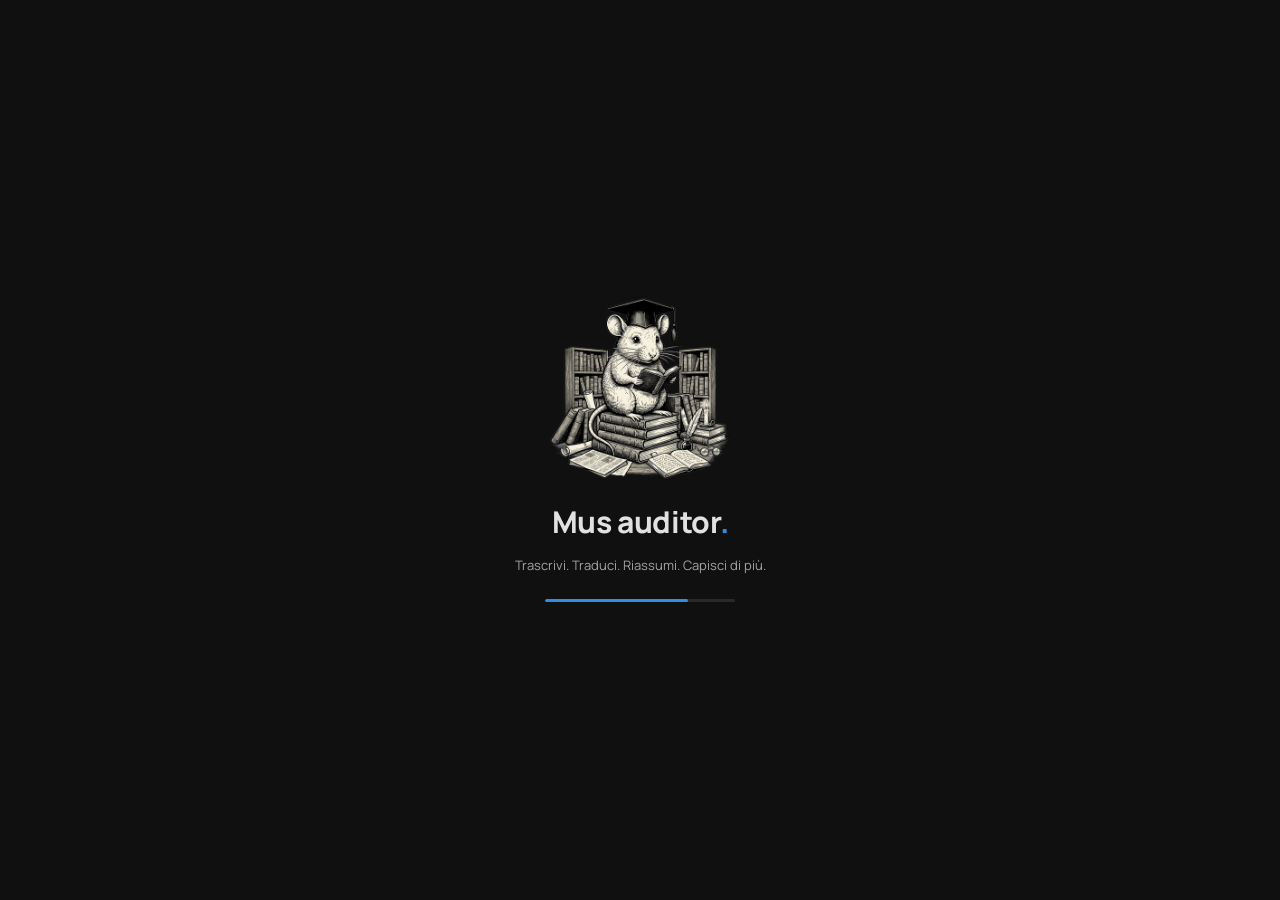
==== commit 3d4b616a: "EchoScript diventa Mus auditor Il topo da biblioteca dell'icona ha un nome da specie: Mus auditor, i" ====
--- a/client/index.html
+++ b/client/index.html
@@ -2,10 +2,10 @@
 <html lang="it">
 <head>
   <meta charset="utf-8">
-  <title>EchoScript</title>
+  <title>Mus auditor</title>
   <!-- WebView2 non mostra nessuna scheda, quindi qui non si vede: serve a chi
        apre questo file in un browser per lavorarci sopra. -->
-  <link rel="icon" href="../assets/EchoScript.png">
+  <link rel="icon" href="../assets/MusAuditor.png">
   <link rel="stylesheet" href="styles/style.css">
 </head>
 <body>
@@ -138,7 +138,7 @@
            escono tutti da assets/marchio.py. -->
       <div class="marca">
         <img src="marchio.png" alt="" draggable="false">
-        <span>EchoScript<span class="marca-punto">.</span></span>
+        <span>Mus auditor<span class="marca-punto">.</span></span>
       </div>
       <div class="briciole">
         <span data-t="testata.spazio"></span><span class="briciole-taglio">/</span>
@@ -461,7 +461,7 @@
   <div class="velo-avvio" id="velo-avvio">
     <div class="avvio-blocco">
       <img class="avvio-marchio" src="marchio.png" alt="" draggable="false">
-      <div class="avvio-nome">EchoScript<span class="marca-punto">.</span></div>
+      <div class="avvio-nome">Mus auditor<span class="marca-punto">.</span></div>
       <div class="avvio-motto">Trascrivi. Traduci. Riassumi. Capisci di più.</div>
       <div class="avvio-barra"><span></span></div>
     </div>
--- a/client/styles/style.css
+++ b/client/styles/style.css
@@ -1,4 +1,4 @@
-/* Tema di EchoScript: grafite neutra, un solo colore.
+/* Tema di Mus auditor: grafite neutra, un solo colore.
  *
  * Direzione: un programma da lavoro, lo stesso impianto di MediaFlow. Le
  * superfici sono grigi senza tinta, i bordi sottili, e il blu compare solo
